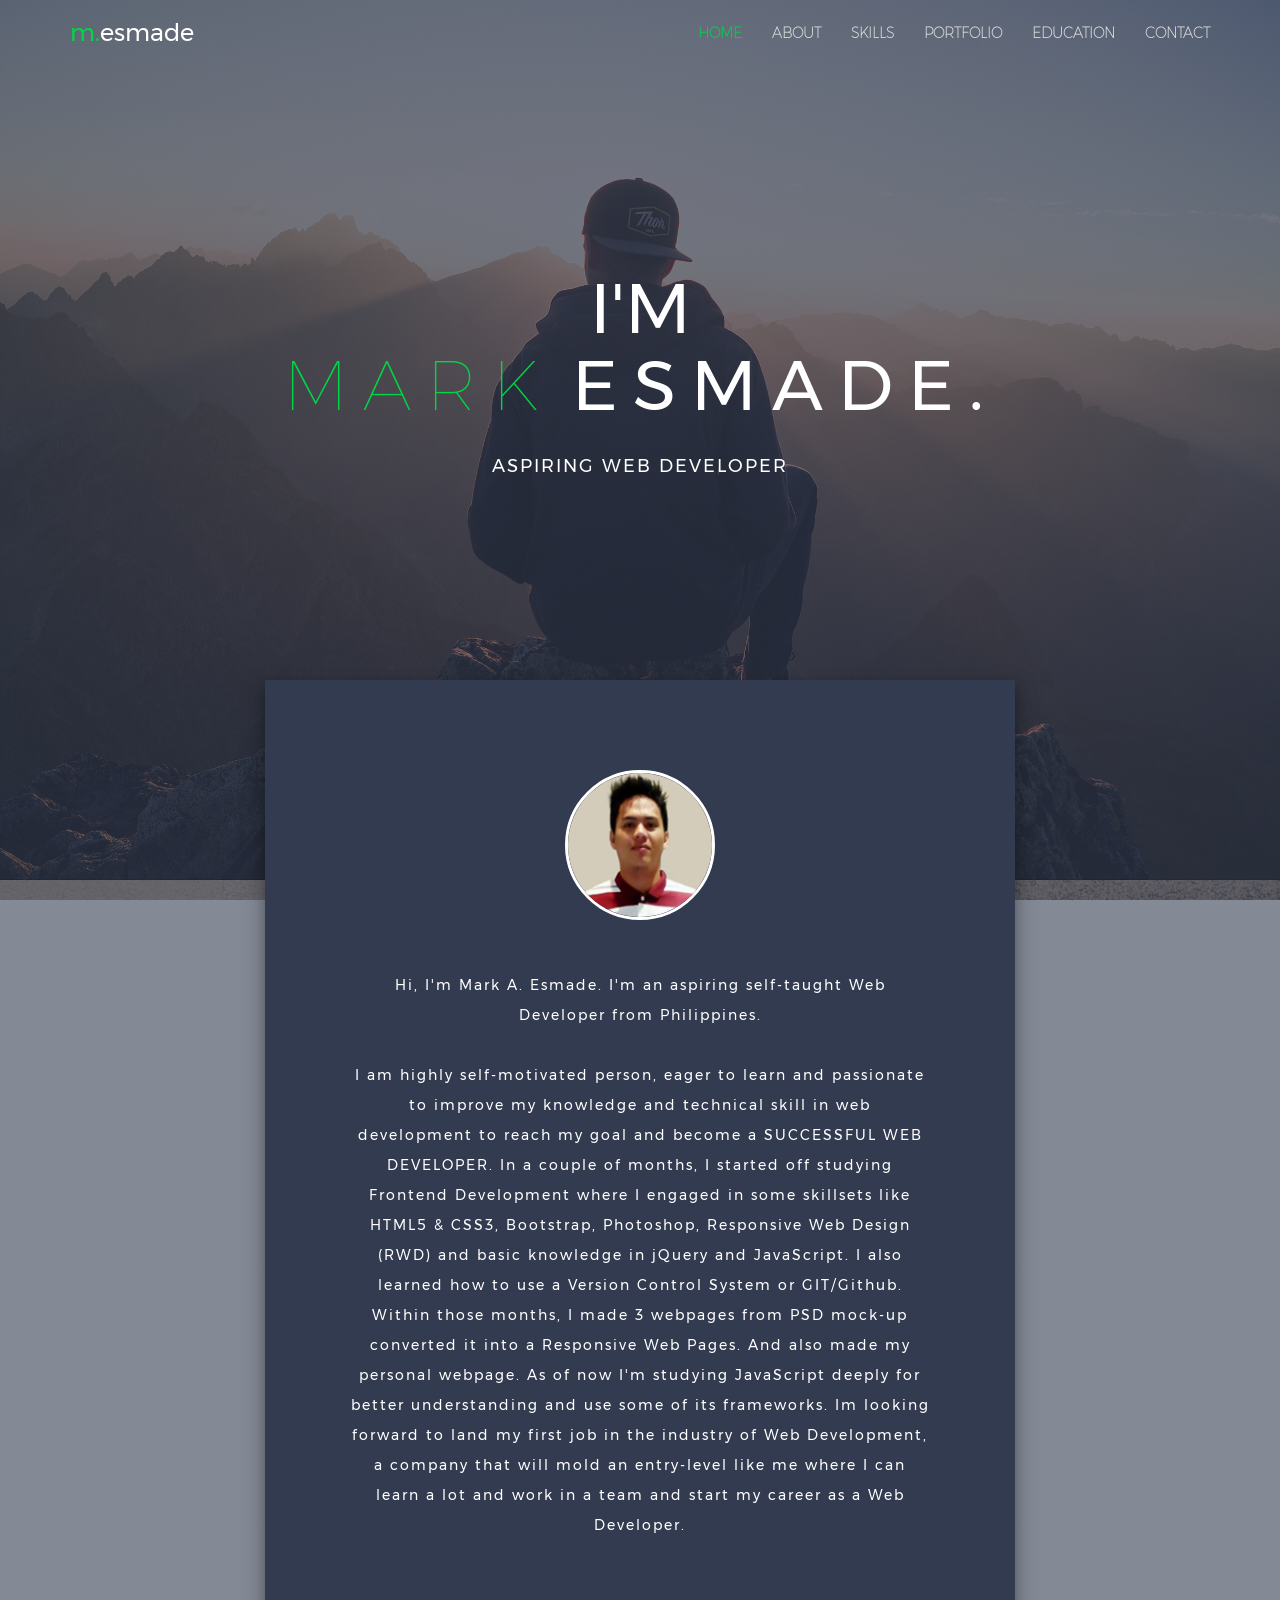
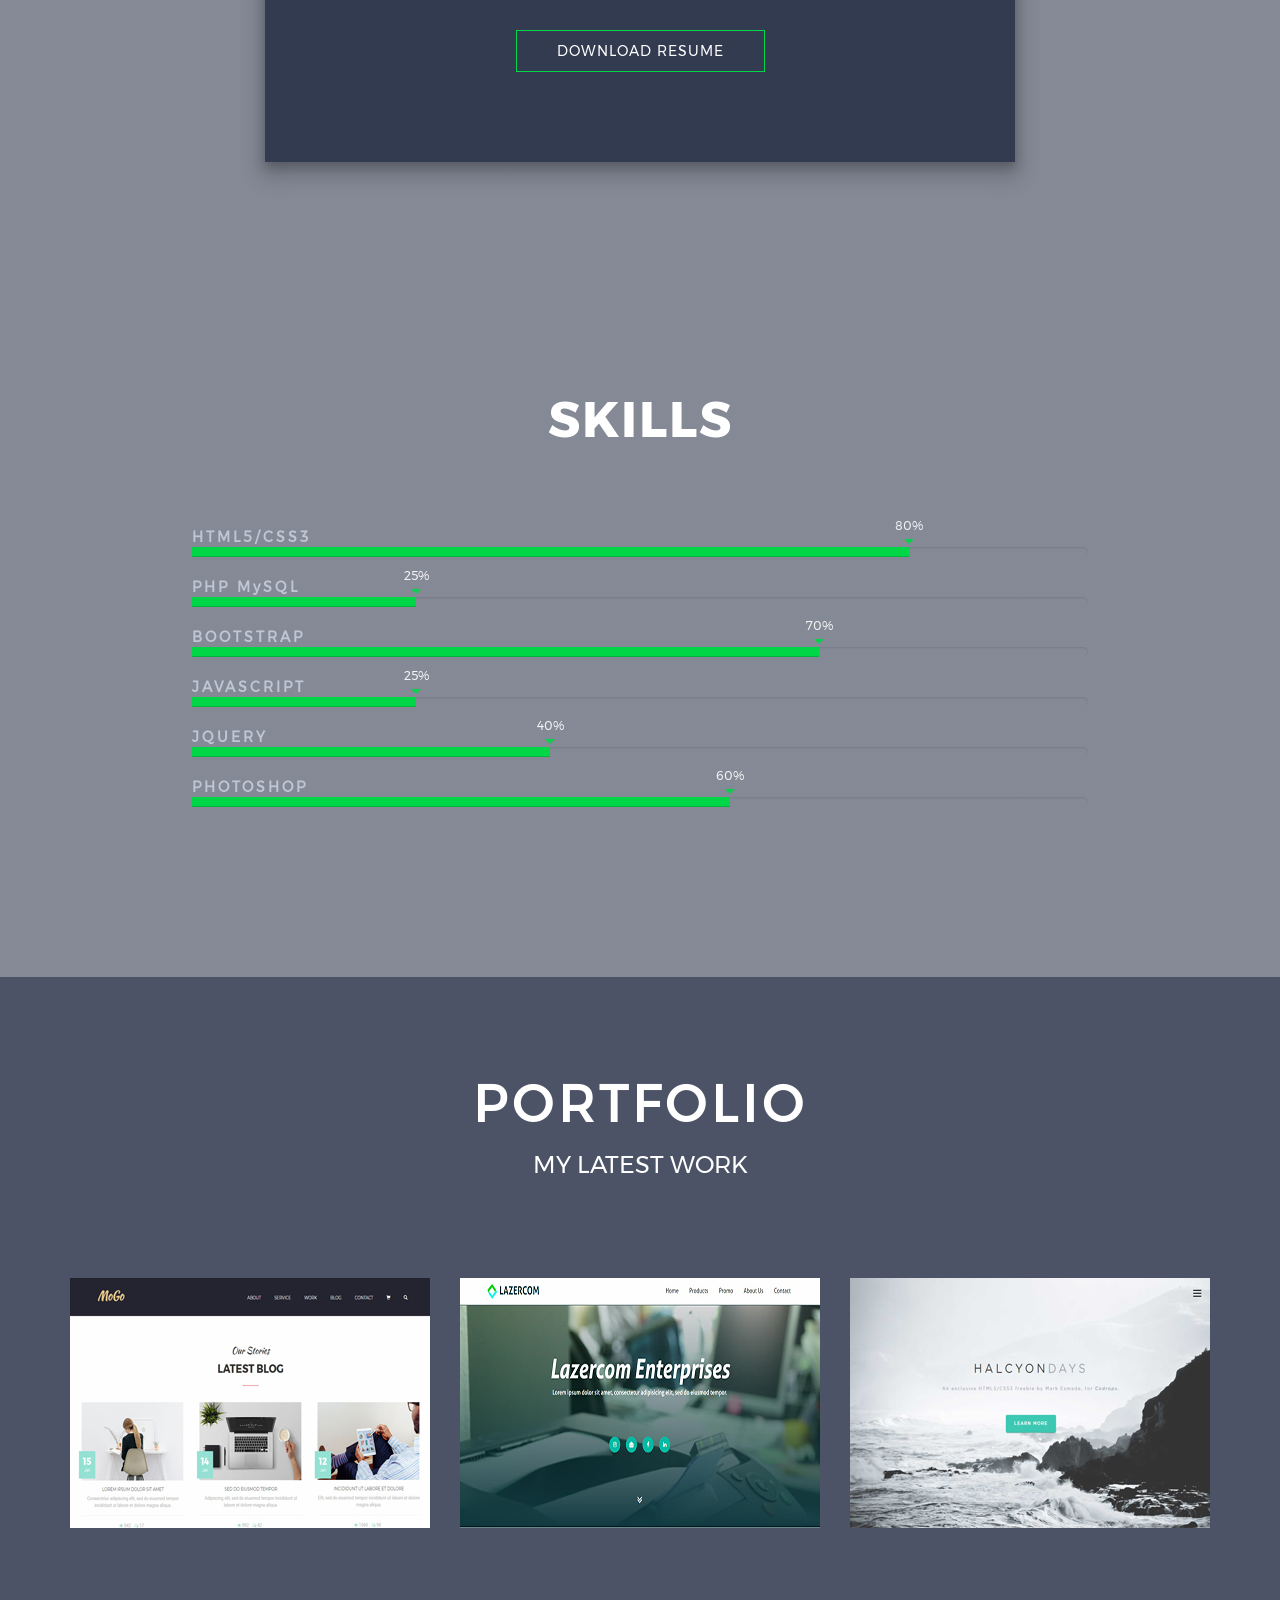
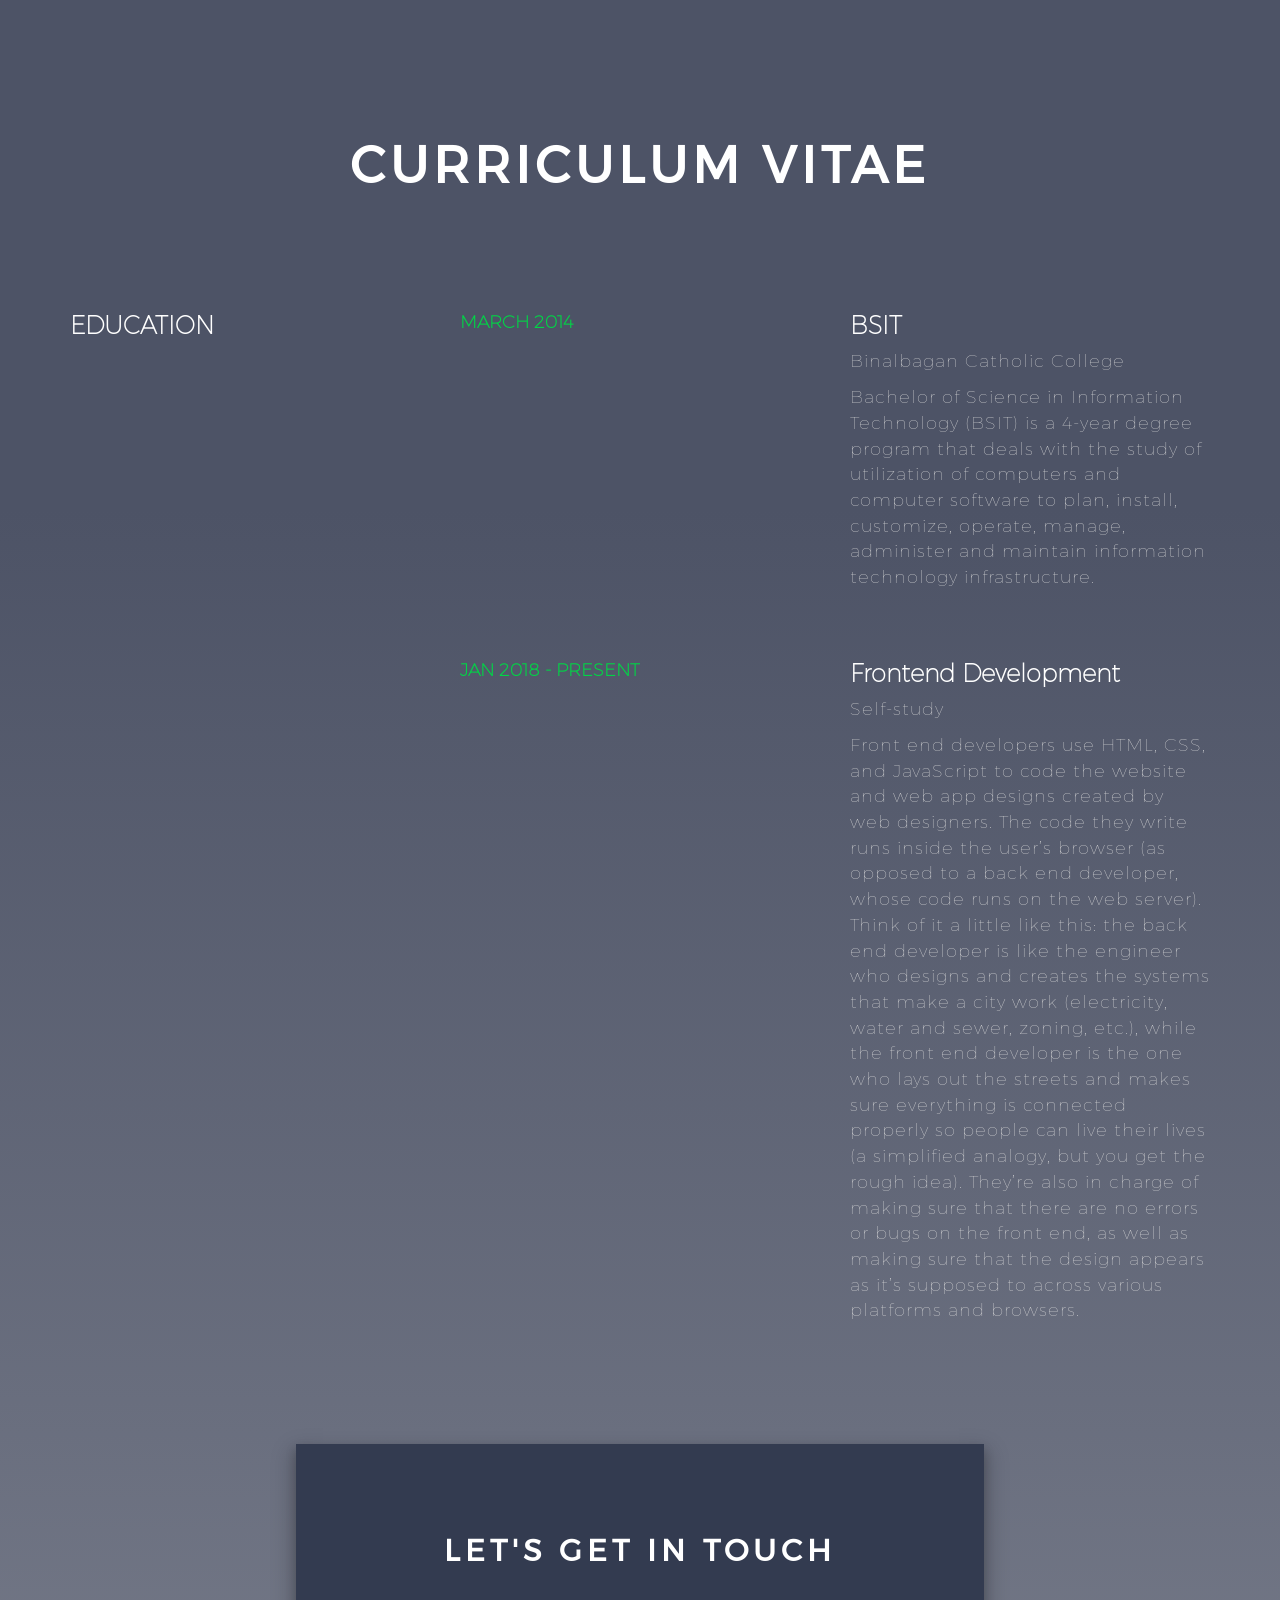
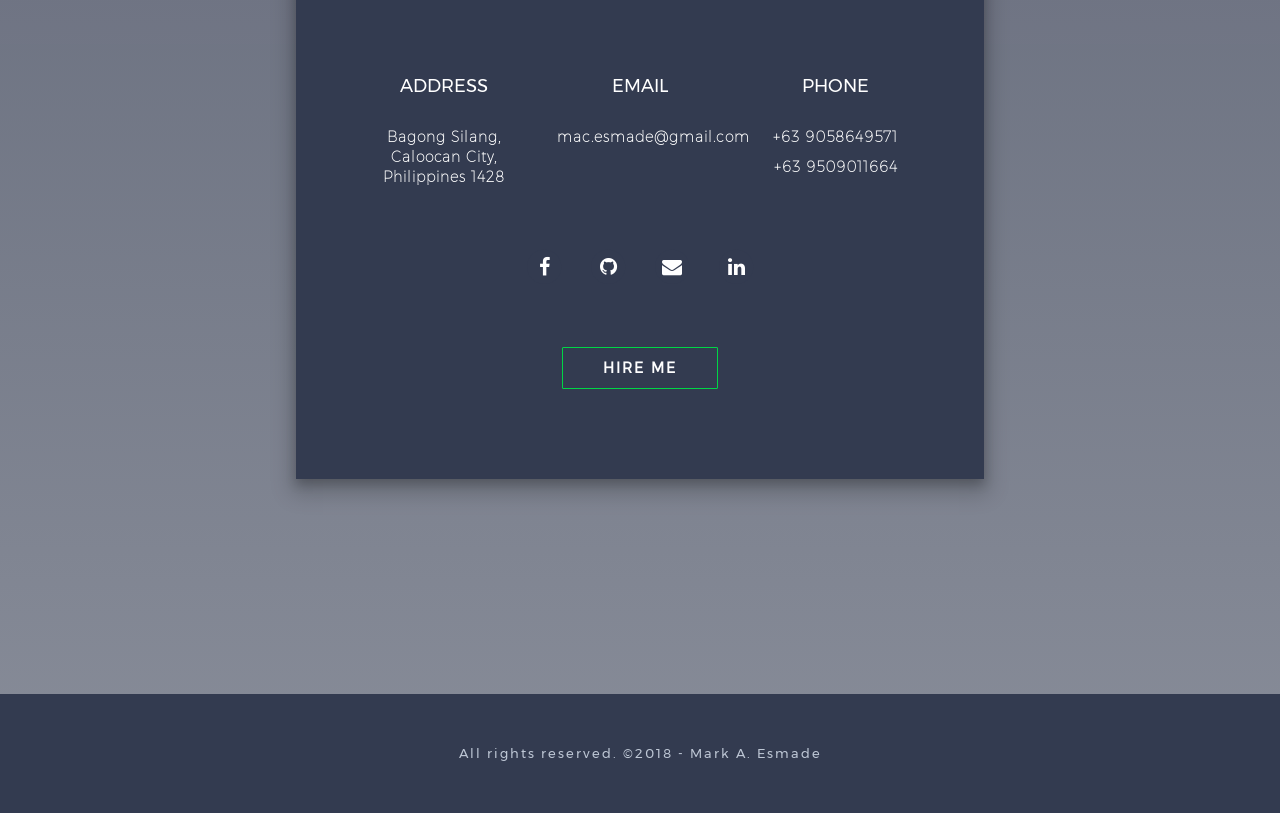
==== index.html @ 866594eb "preloader collapse-navbar updates" ====
<!DOCTYPE html>
<html lang="eng">
	<head>
		<meta charset="utf-8">
		<meta name="viewport" content="width=device-width, initial-scale=1">
		<title>Welcome | Mark Esmade - Entry-Level</title>
		<link rel="icon" type="image/png" href="img/mack-thumb.jpg">
		<link rel="stylesheet" href="css/animate.min.css">
		<link rel="stylesheet"  href="css/lightbox.css" type="text/css">
		<link href="css/bootstrap.min.css" rel="stylesheet" type="text/css">
		<link rel="stylesheet" type="text/css" href="css/style.css">
		<link href="https://maxcdn.bootstrapcdn.com/font-awesome/4.7.0/css/font-awesome.min.css" rel="stylesheet" integrity="sha384-wvfXpqpZZVQGK6TAh5PVlGOfQNHSoD2xbE+QkPxCAFlNEevoEH3Sl0sibVcOQVnN" crossorigin="anonymous">
	</head>
	<body id="body">
		<div class="preloader" id="preloader"></div>
		<nav id="menu" class="navbar navbar-default navbar-fixed-top">
			<div class="container">
				<div class="navbar-header">
					<button type="button" data-target="#example-navbar-collapse-1" data-toggle="collapse" class="navbar-toggle collapsed">
						<span class="sr-only">Toggle Navigation</span>
						<span class="icon-bar"></span>
						<span class="icon-bar"></span>
						<span class="icon-bar"></span>
					</button>
					<a href="#body" class="navbar-brand"><span class="brand-highlight">m.</span>esmade</a>
				</div>

				<div id="example-navbar-collapse-1" class="collapse navbar-collapse">
					<ul class="nav navbar-nav navbar-right">
						<li class="active"><a href="#body">Home</a></li>
						<li><a href="#about-scroll">About</a></li>
						<li><a href="#skills">Skills</a></li>
						<li><a href="#portfolio">Portfolio</a></li>
						<li><a href="#education">Education</a></li>
						<li><a href="#contact-scroll">Contact</a></li>
					</ul>
				</div>
			</div>
		</nav>

		<header id="main-header">
			<div class="main-banner text-center">
				<div class="container">
					<div class="wow fadeInUp banner-content" data-wow-duration="2000ms">
						<h1>I'M <br /> 
						<span class="wow flash main-color spacing" data-wow-duration="3000ms">MARK</span> <span class="spacing">ESMADE.</span> </h1>
						<p>ASPIRING WEB DEVELOPER</p>
					</div>
				</div>
			</div>
		</header>

		<section id="about">
			<div class="container-fluid text-center">
				<div class="row about-content" id="about-scroll">	
					<div class="col-lg-12">				
						<div class="about-img">
						<img src="img/mack-thumb.jpg" class="wow zoomIn img-responsive img-circle center-block" data-wow-duration="1000ms">
						</div>
						<p class="wow fadeIn" data-wow-duration="4000ms">Hi, I'm Mark A. Esmade. I'm an aspiring self-taught Web Developer from Philippines. <br /> <br />

						I am highly self-motivated person, eager to learn and passionate to improve my knowledge and technical skill in web development to reach my goal and become a SUCCESSFUL WEB DEVELOPER. In a couple of months, I started off studying Frontend Development where I engaged in some skillsets like HTML5 & CSS3, Bootstrap, Photoshop, Responsive Web Design (RWD) and basic knowledge in jQuery and JavaScript. I also learned how to use a Version Control System or GIT/Github. Within those months, I made 3 webpages from PSD mock-up converted it into a Responsive Web Pages. And also made my personal webpage. As of now I'm studying JavaScript deeply for better understanding and use some of its frameworks. Im looking forward to land my first job in the industry of Web Development, a company that will mold an entry-level like me where I can learn a lot and work in a team and start my career as a Web Developer.  </p>
						<div class="wow pulse hire-button1" data-wow-duration="2000ms">
							<a href="Mark-Esmade-CV.pdf" download="Mark-Esmade-CV">DOWNLOAD RESUME</a>
						</div>
					</div>	
				</div>
			</div>
		
			<div id="skills">
			<div class="container skill-contents">
				<div class="row">
					<div class="col-md-16 col-lg-16">
					  <div class="skills-heading text-center">
					  	<h2 class="wow zoomIn" data-wow-duration="1500ms">Skills</h2>
					  </div>     
						<div class="barWrapper">
						 <span class="progressText"><B>HTML5/CSS3</B></span>
						<div class="progress">
						  <div class="progress-bar" role="progressbar" aria-valuenow="80" aria-valuemin="0" aria-valuemax="100" >   
						        <span  class="popOver" data-toggle="tooltip" data-placement="top" title="80%"> </span>     
						</div>
						</div>

						<div class="barWrapper">
						 <span class="progressText"><B>PHP MySQL</B></span>
						<div class="progress ">
						  <div class="progress-bar" role="progressbar" aria-valuenow="25" aria-valuemin="0" aria-valuemax="100" style="">
						     <span  class="popOver" data-toggle="tooltip" data-placement="top" title="25%"> </span>  
						  </div>				  
						</div>
						</div>

						<div class="barWrapper">
						 <span class="progressText"><B>BOOTSTRAP</B></span>
						<div class="progress">
						  <div class="progress-bar" role="progressbar" aria-valuenow="70" aria-valuemin="0" aria-valuemax="100">
						     <span  class="popOver" data-toggle="tooltip" data-placement="top" title="70%"> </span>  
						  </div>
						</div>
						</div>

						<div class="barWrapper">
						 <span class="progressText"><B>JAVASCRIPT</B></span>
						<div class="progress">
						  <div class="progress-bar" role="progressbar" aria-valuenow="25" aria-valuemin="0" aria-valuemax="100">
						         <span  class="popOver" data-toggle="tooltip" data-placement="top" title="25%"> </span>  
						  </div>
						</div>
						</div>

						<div class="barWrapper">
						 <span class="progressText"><B>JQUERY</B></span>
						<div class="progress">
						  <div class="progress-bar" role="progressbar" aria-valuenow="40" aria-valuemin="0" aria-valuemax="100">
						      <span  class="popOver" data-toggle="tooltip" data-placement="top" title="40%"> </span>  
						  </div>
						</div>
						</div>

						  <div class="barWrapper">
						 <span class="progressText"><B>PHOTOSHOP</B></span>
						<div class="progress">
						  <div class="progress-bar" role="progressbar" aria-valuenow="60" aria-valuemin="0" aria-valuemax="100">
						      <span  class="popOver" data-toggle="tooltip" data-placement="top" title="60%"> </span> 
						  </div>
						</div>

					</div> <!-- End of col -->
				</div> <!-- End of Row -->
			</div> <!-- End of Container -->
			</div>
  </section> <!-- End of Section -->

  <section id="portfolio">
  	<div class="wrapper-bg">
	  	<div class="container text-center">
				<div class="project">
					<h2 class="wow zoomIn" data-wow-duration="1500ms">PORTFOLIO</h2>
					<h3>MY LATEST WORK</h3>
				</div>  	
	  		<div class="row">
	  			<div class="col-md-4">
	  				<div class="wow fadeInUp for-hover" data-wow-duration="1000ms">
	  					<div class="image-relative-1">
	  					<img src="img/mogo-thumb.jpg" class="img-responsive center-block img-1">
	  						<div class="hover-content-1">
	  							<div class="view">
	  									<a href="img/mogo-work.jpg" data-lightbox="image-1" data-title="First PSD file converted to Webpage"><i class="fa fa-search"></i></a>
	  							</div>
	  						</div>
	  						</a>
	  					</div>
	  				</div>
	  			</div>	  			
	  			<div class="col-md-4">
	  				<div class="wow fadeInUp for-hover" data-wow-duration="2000ms">
	  					<div class="image-relative-2">
	  						<img src="img/lazercom-thumb.jpg" class="img-responsive center-block img-2">
	  						<div class="hover-content-2">
	  							<div class="view">
	  								<a href="img/lazercom-work.jpg" data-lightbox="image-1" data-title="First Project"><i class="fa fa-search"></i></a>
	  							</div>
	  						</div>
	  					</div>
	  				</div>
	  			</div>
	  			<div class="col-md-4">
	  				<div class="wow fadeInUp for-hover" data-wow-duration="3000ms">
	  					<div class="image-relative-3">
	  						<img src="img/halcyon-thumb.jpg" class="img-responsive center-block img-3"></a>
	  						<div class="hover-content-3">
	  							<div class="view">
	  								<a href="img/halcyon-work.jpg" data-lightbox="image-1"><i class="fa fa-search"></i></a>
	  							</div>
	  						</div>
	  					</div>
	  				</div>
	  			</div>
	  		</div>
	  	</div>
	  

  <div id="education">
  		<div class="container">
  			<div class="ed-content">
  				<h2 class="wow zoomIn text-center" data-wow-duration="2000ms">CURRICULUM VITAE</h2>
  				<div class="wow fadeIn row row-1" data-wow-duration="2000ms">
  					<div class="col-md-4">
  						<h3>EDUCATION</h3>
  					</div>
  					<div class="col-md-4">
  						<h3 class="date">MARCH 2014</h3> 
  					</div>

  					<div class="col-md-4">
  						<H3>BSIT</H3>
  						<p>Binalbagan Catholic College</p>
  						<p>Bachelor of Science in Information Technology (BSIT) is a 4-year degree
							program that deals with the study of utilization of computers and computer
							software to plan, install, customize, operate, manage, administer and maintain
							information technology infrastructure.
							</p>
  					</div>
  				</div>
  				<div class="wow fadeIn row row-2" data-wow-duration="2500ms">
  					<div class="col-md-4">
  					</div>
  					<div class="col-md-4">
  						<h3 class="date">JAN 2018 - PRESENT</h3>
  					</div>
  					<div class="col-md-4">
  						<h3>Frontend Development</h3>
  						<p>Self-study</p>
  						<p>Front end developers use HTML, CSS, and JavaScript to code the website and web app designs created by web designers. The code they write runs inside the user’s browser (as opposed to a back end developer, whose code runs on the web server). Think of it a little like this: the back end developer is like the engineer who designs and creates the systems that make a city work (electricity, water and sewer, zoning, etc.), while the front end developer is the one who lays out the streets and makes sure everything is connected properly so people can live their lives (a simplified analogy, but you get the rough idea). They’re also in charge of making sure that there are no errors or bugs on the front end, as well as making sure that the design appears as it’s supposed to across various platforms and browsers.</p>
  					</div>
  				</div>
  			</div>
  		</div>
  	</div>
  </section>

  <section id="contact">
  	<div class="contact-bg">
  		<div class="container-fluid text-center">
  			<div class="contact-content" id="contact-scroll">
  				<h2 class="wow zoomIn" data-wow-duration="3000ms">LET'S GET IN TOUCH</h2> 					
	  			<div class="wow fadeInUp row" data-wow-duration="3000ms">
	  				<div class="col-md-4">
	  					<h4>ADDRESS</h4>
	  					<p>Bagong Silang, Caloocan City, Philippines 1428</p>
	  				</div>
	  				<div class="col-md-4">
	  					<h4>EMAIL</h4>
	  					<p>mac.esmade@gmail.com</p>
	  				</div>
	  				<div class="col-md-4">
	  					<h4>PHONE</h4>
	  					<p>+63 9058649571</p>
	  					<p>+63 9509011664</p>
	  				</div>
	  			</div>
	  			<div class="get-icons">
	  				<ul class="social-icon">
	  					<li><a href="https://web.facebook.com/mackclenz" target="_blank"><span class="fa-stack fa-lg"><i class="fa fa-circle fa-stack-2x"></i><i class="fa fa-facebook fa-stack-1x fa-inverse"></i></span></a></li>
	  					<li><a href="https://github.com/MackEsmade" target="_blank"><span class="fa-stack fa-lg"><i class="fa fa-circle fa-stack-2x"></i><i class="fa fa-github fa-stack-1x fa-inverse"></i></span></a></li>
	  					<li><a href="https://myaccount.google.com/?utm_source=OGB&utm_medium=act&pli=1" target="_blank"><span class="fa-stack fa-lg"><i class="fa fa-circle fa-stack-2x"></i><i class="fa fa-envelope fa-stack-1x fa-inverse"></i></span></a></li>
	  					<li><a href="https://www.linkedin.com/in/mark-esmade-6a0bbb147/" target="_blank"><span class="fa-stack fa-lg"><i class="fa fa-circle fa-stack-2x"></i><i class="fa fa-linkedin fa-stack-1x fa-inverse"></i></span></a></li>
	  				</ul>
	  			</div>	
	  			<div class="wow tada hire-button" data-wow-duration="2500">
							<a href=""><button type="button" class="btn btn-primary hire-button2">HIRE ME</button></a>
					</div>
  			</div>
  		</div>
  		<!-- <div id="mainform">
  			<form id="form" action="contact_form.php" method="post">
  				<h3>Contact Form</h3>
  				<p id="returnmessage"></p>
  				<label>Name:</label>
  				<input type="text" id="name" placeholder="Name"/>
  				<label>Email:</label>	
  				<input type="text" id="email" placeholder="Email"/>
  				<label>Contact Number:</label>
  				<input type="text" id="contact-number" 	placeholder="10 digit Mobile no."/>
  				<label>Message</label>
  				<textarea id="message" placeholder="Message...."></textarea>
  				<button type="button" class="btn btn-primary" id="submit" value="Send Message"></button>
  			</form>
  		</div> -->
  	</div>  		
  </section>

  <footer id="footer">
		<div class="container text-center">
			<div class="foot-1 clearfix">	
				<p>	All rights reserved. &copy;2018 - Mark A. Esmade</p>
			</div>	
		</div>
	</footer>
	<script src="js/jquery.min.js"></script>
	<script src="http://ajax.googleapis.com/ajax/libs/jquery/1.11.0/jquery.min.js"></script>
	<script src="js/lightbox.js"></script>
	<script src="js/wow.min.js"></script>
<!-- 	<script src="js/contact_form.js"></script> -->
	<script src="js/bootstrap.min.js"></script>
	<script src="js/main-scroll.js"></script>
	<script src="js/progress-bar.js"></script>
	<script src="js/scrollspy.js"></script>
	<script src="js/preloader.js"></script>
	<script src="js/parallax.js"></script>
	<script type="text/javascript">
	    	$(document).ready(function(){
	    		new WOW().init();
	    	})
 </script>
 <script>
 	$(document).ready(function () {
			  $(".navbar-toggle").on("click", function () {
				    $(this).toggleClass("active");
			  });
		});
 </script>
	</body>
</html>
---- css/style.css ----
@font-face{
	font-family: Montserrat-Regular;
	src: url(../fonts/Montserrat-Regular.ttf);
}
@font-face{
	font-family: Roboto-Regular;
	src: url(../fonts/Roboto-Regular.ttf);
}
@font-face{
	font-family: Montserrat-Bold;
	src: url(../fonts/Montserrat-Bold.ttf);
}
@font-face{
	font-family: Montserrat-BoldItalic;
	src: url(../fonts/Montserrat-BoldItalic.ttf);
}
@font-face{
	font-family: Montserrat-ExtraBold;
	src: url(../fonts/Montserrat-ExtraBold.ttf);
}
@font-face{
	font-family: Montserrat-Thin;
	src: url(../fonts/Montserrat-Thin.ttf);
}
body{
	font-family: 'Montserrat-Regular', Helvetica;
	position: relative;
}	
*{
	margin: 0 auto;
	padding: 0;
}
	/*PRELOADER*/

#preloader{
	position: fixed;
	left: 0;
	top: 0;
	width: 100%;
	height: 100%;
	overflow: hidden;
	z-index: 100000;
	background: #fff url(../img/loading.gif) no-repeat center center;
}	

	/*NAVBAR*/
#menu {
	padding: 8px 5px;
	transition: all 0.9s;
} 
.navbar{
 	background-color: transparent !important;
	border-color :transparent;
	background-image: none;
	box-shadow: none;
  z-index: 10;
}
.navbar-default .navbar-nav>.active>a, .navbar-default .navbar-nav>.active>a:focus, .navbar-default .navbar-nav>.active>a:hover {
  color: #00d646;
  background-color: transparent;
}
.navbar-default .navbar-nav>.active>a{
	color: #ddd;
}
.navbar-default .navbar-nav>li>a {
  color: #ddd;
  font-family: 'Montserrat-Thin', Helvetica;
  font-weight: bold;
  text-transform: uppercase;
}
.navbar-default .navbar-nav>li>a:focus{
	color: #ddd;
}
.navbar-default .navbar-nav>li>a:hover {
  color: #00d646;
  background-color: transparent;
}
.navbar-default .navbar-brand {
  color: #fff;
  font-size: 24px;
}
.navbar-default .navbar-brand:focus, .navbar-default .navbar-brand:hover {
  color: #fff;
  background-color: transparent;
}
.navbar-default .navbar-brand .brand-highlight{
  color: #00d646;
}
.navbar-default .navbar-nav>.active>a{
	color: #00d646;
}
.navbar-default .navbar-collapse, .navbar-default .navbar-form {
  border-color: transparent !important;
  text-align: center;
}
.on{
	background-color: #3a4561 !important;
}
.navbar-default .navbar-toggle:focus, .navbar-default .navbar-toggle:hover {
  background-color: transparent;
}
.navbar-toggle .icon-bar:nth-child(2), .navbar-toggle .icon-bar:nth-child(3), .navbar-toggle .icon-bar:nth-child(4) {
	top: 0px;
}
.navbar-default .navbar-toggle .icon-bar {
     background-color: #ddd;
}
.navbar-default .navbar-toggle {
    border: none;
}
.navbar-toggle .icon-bar {
	  position: relative;
	  transition: all 500ms ease-in-out;
	 
}
.navbar-toggle.active .icon-bar:nth-child(2) {
	  top: 6px;
	  transform: rotate(45deg);
}

.navbar-toggle.active .icon-bar:nth-child(3) {
	  width: 0%;
	  opacity: 0;
}

.navbar-toggle.active .icon-bar:nth-child(4) {
	  top: -6px;
	  transform: rotate(-45deg);
}

	/*BANNER*/


.main-banner{
	background: linear-gradient(rgba(51, 59, 80, 0.7), rgba(51, 59, 80,0.7)), url(../img/background-image.jpeg) no-repeat fixed 100%;
	background-size: cover;
	background-position: center center;

}
.banner-content{
	color: #fff;
	font-size: 18px;
	background-color: #00f4f5:
	border: 1px solid #00f4f5;
	margin: 220px 0 400px 0;
}
.banner-content h1{
	font-size: 70px;
  font-family: 'Montserrat-Regular', Helvetica;
	clear: both;
	padding-top: 50px;
}
.banner-content p{
	padding-top: 20px;
	font-size: 18px;
	letter-spacing: 2px;
}
.banner-content .spacing{
	letter-spacing: 15px;
	padding-top: 20px;
}
.main-color{
	color: #00d646;
	font-family: 'Montserrat-Thin';
}

	/*ABOUT ME*/
.about-content img{
	height: 150px;
	border: solid 3px #fff;
	margin-top: 40px;
}
#about .about-img{
	padding-bottom: 50px;
}
#about .about-content{
	background-color: #333b50;
	width: 60%;
  margin: -200px auto;
	color: #fff;
	padding: 50px 70px;
	box-shadow: 0 5px 10px 0 rgba(0, 0, 0, 0.2), 0 10px 20px 5px rgba(0, 0, 0, 0.19);
}
#about .about-content p{
	letter-spacing: 2px;
	line-height: 30px;
	margin-bottom: 60px;
	display: block;
}
#about{
	background: linear-gradient(rgba(51, 59, 80, 0.6), rgba(51, 59, 80, 0.6)),url(../img/bg-skills2.jpg) no-repeat fixed 100%;	
	background-size: cover;
	background-position: center center;
	background-repeat: no-repeat;
}
.hire-button1 a{
	color: #fff;
	padding: 10px 40px;
	font-family: 'Montserrat-Regular', Helvetica;
	border: solid 1px #00d646;
	text-decoration: none;
	margin: 30px 0 40px 0;
	display: inline-block;
	font-size: 14px;
	transition: 0.5s;
	letter-spacing: 1px;
}
.hire-button1 a:hover{
	border: solid 1px #fff;
	color: #00d646;
}
	/*SKILLS*/
.skill-contents{
	width: 70%;
	margin-top: 200px;
}
.skills-heading h2{
	font-size: 50px;
	color: #fff;
	margin: 80px auto;
	font-family: 'Montserrat-Bold', Helvetica;
	letter-spacing: 2px;
	text-transform: uppercase;
}
.tooltip{ 
  position:relative;
  float:right;
  z-index: 1;
}
.tooltip > .tooltip-inner {
  background-color: transparent; 
  padding:5px 10px;  
  color: #fff; 
  font-size:12px;
  font-family: 'Montserrat-Regular', Helvetica;
}
.popOver + .tooltip > .tooltip-arrow {	
  border-left: 5px solid transparent; 
  border-right: 5px solid transparent; 
  border-top: 5px solid #00d646;
}
.progress{
  border-radius:0;
  overflow:visible;
  height: 10px;
  border-radius: 10px;
  background: transparent;
}
.progress-bar{
	background: #00d646; 
  -webkit-transition: width 5s ease-in-out;
  transition: width 5s ease-in-out;
}
.progressText{
	color: #bec7d5;
	font-family: 'Montserrat-Regular', Helvetica;
	letter-spacing: 3px;
}
#skills .row{
	margin-bottom: 150px;
}

 /*LATEST WORK*/

#portfolio .wrapper-bg{
	background: linear-gradient(rgba(77, 83, 102, 1), rgba(77, 83, 102, 1),rgba(77, 83, 102, 0.8)),url(../img/bg-cv1.jpg) no-repeat fixed 0 700px;	
	background-size: cover;
	background-position: center center;
	background-repeat: no-repeat;
}
#portfolio .project{
	margin: 100px 0 100px 0;
	color: #fff;
}
#portfolio .project h2{
	font-size: 50px;
 	font-family: 'Montserrat-Regular', Helvetica;
 	font-weight: bold;
 	letter-spacing: 5px;
}
#portfolio .row{
	margin-bottom: 100px;
}
#portfolio .col-md-4 {
  padding-bottom: 10px;
}
.image-relative-1, .image-relative-2, .image-relative-3{
	position: relative;
	transition: all 0.8s;
	overflow: hidden;
}
.hover-content-1, .hover-content-2, .hover-content-3{
	position: absolute;
	opacity: 0;
	top: 50%;
	left: 50%;
	transform: translate(-50%, 10%);
  -ms-transform: translate(-50%, 10%);
  -webkit-transition: all 0.5s;
  cursor: pointer;
}
.for-hover img{
	opacity: 1;
	-webkit-transition: opacity 0.35s, -webkit-transform 0.35s;
	transition: opacity 0.35s, transform 0.35s;
	-webkit-transform: scale(1);
	transform: scale(1);
}
.for-hover:hover img{
	-webkit-transform: scale(1.15);
	transform: scale(1.15);
	-webkit-filter: blur(3px);
  filter: blur(2px);
}
.for-hover:hover .img-1,
.for-hover:hover .img-2,
.for-hover:hover .img-3{
	opacity: 1;
	transition: all 0.5s;
}
.for-hover:hover .hover-content-1, .for-hover:hover .hover-content-2, .for-hover:hover .hover-content-3{
	opacity: 1;
	transform: translate(-50%, -50%);
  -ms-transform: translate(-50%, -50%);
	-webkit-transition: all 0.5s;
}
.for-hover p{
	color: #333;
}
.view .fa-search{
	font-size: 40px;
	color: #333b50;
}

	/*EDUCATION*/

#education .row-1{
	margin-bottom: 30px;
}
#education .row-2{
	margin-bottom: 300px;
}
#education .ed-content{
	color: #fff;
	margin: 100px 0 100px 0;
}
#education .ed-content h2{
	margin: 100px 0;
	font-size: 50px;
 	font-family: 'Montserrat-Regular', Helvetica;
 	font-weight: bold;
 	letter-spacing: 5px;
}
#education .row p{
	font-family: 'Montserrat-Thin', Helvetica;
	letter-spacing: 1px;
	font-size: 18px;
	color: #ddd;
}
#education .row h3{
	font-family: 'Montserrat-Thin', Helvetica;
	font-weight: bold;
}
#education .date{
	font-size: 18px;
	color: #00d646;
}

	/*CONTACT*/

#contact .contact-bg{
	background: linear-gradient(rgba(51, 59, 80, 0.7), rgba(51, 59, 80, 0.6)),url(../img/contact-img.jpg) no-repeat fixed 100%;	
	background-size: cover;
	background-repeat: no-repeat;
	background-position: center center;
	height: 650px;
}

#contact .contact-content{
	background-color: #333b50;
	margin: -200px auto;
	width: 55%;
	color: #fff;
	padding: 50px 50px;
	box-shadow: 0 5px 10px 0 rgba(0, 0, 0, 0.2), 0 10px 20px 5px rgba(0, 0, 0, 0.19);
	color: #fff;
}
#contact .contact-content h2{
	margin-top: 40px;
	font-size: 30px;
  font-weight: bold;
  letter-spacing: 5px 
}
#contact .contact-content .row{
	margin: 100px 0 50px 0;
}
#contact .contact-content p{
	font-family: 'Montserrat-Thin', Helvetica;
	font-weight: bold;
	letter-spacing: 1px;
	color: #fff;
}
#contact .social-icon{
	margin: 0px 0 30px 0;
	list-style-type: none;
}
#contact .social-icon li{
	display: inline;
	padding: 10px;
}
#contact .row h4{
	padding-bottom: 20px;
}
#contact .social-icon a{
	color: #333b50;
	font-size: 15px;
	transition: .5s;
}
#contact .social-icon .fa-inverse{
	color: #fff;
	transition: .2s;
}
#contact .social-icon a:hover{
	color: #fff;
}
#contact .social-icon a:hover .fa-inverse{
	color: #333b50;
	font-size: 15px;
}
.hire-button .btn-primary{
	color: #fff;
	background-color: transparent;
	border-radius: 1px;
	padding: 10px 40px;
	font-weight: bold;
	font-family: 'Montserrat-Regular', Helvetica;
	border: solid 1px #00d646;
	text-decoration: none;
	margin: 30px 0 40px 0;
	display: inline-block;
	transition: 0.5s;
	letter-spacing: 2px;
}
.hire-button .btn-primary:hover{
	border: solid 1px #fff;
	color: #00d646;
}

	/*FOOTER*/

footer{
	background: #333b50;
	color: #BEC7D5;
}	
footer p{
	font-size: 13px;
	margin: 50px 0 50px 0;
	letter-spacing: 2px;
}	

	/*MEDIA QUERIES*/

@media only screen and (max-width: 1200px){
	#about .about-content{
	background-color: #333b50;
	width: 60%;
  margin: -200px auto;
	color: #fff;
	padding: 50px 50px;
	}
	#about .about-content p{
	letter-spacing: 2px;
	line-height: 30px;
	margin-bottom: 60px;
	display: block;
	}
	#contact .contact-content{
	background-color: #333b50;
	width: 60%;
  margin: -200px auto;
	color: #fff;
	padding: 50px 30px;
	}
	#contact .contact-content h2{
	margin-top: 40px;
	font-size: 30px;
  font-weight: bold;
  letter-spacing: 5px 
	}
}

@media only screen and (max-width: 1199px){
	#about .about-content{
		width: 60%;
	  margin: -200px auto;
		padding: 50px 40px;
	}
	.skills-heading h2 { 
    margin: 100px 0 80px 0;
    letter-spacing: 2px;
	}
	#contact .contact-content{
		background-color: #333b50;
		width: 60%;
	  margin: -200px auto;
		color: #fff;
		padding: 50px 30px;
	}
}	

@media only screen and (max-width: 1024px){
	#about .about-content{
    width: 60%;
 		margin: -200px auto;
	}
	#contact .contact-content{
		width: 60%;
	  margin: -200px auto;
		padding: 40px 30px;
	}
	#contact .contact-content h2{
		margin-top: 40px;
		font-size: 30px;
	  font-weight: bold;
	  letter-spacing: 5px 
	}
}	

@media only screen and (max-width: 990px){
	#about .about-content{
    width: 65%;
 		margin: -200px auto;
    padding: 40px 25px;
	}
	#about .about-content p{
		letter-spacing: 1px;
		line-height: 25px;
		margin-bottom: 40px;
		display: block;
	}
	#contact .contact-content{
		width: 60%;
 		margin: -200px auto;
		padding: 40px 30px;
	}
	#contact .contact-content h2{
		margin-top: 40px;
		font-size: 30px;
	  font-weight: bold;
	  letter-spacing: 5px 
	}
	#contact .contact-content .row{
		margin-top: 80px;
	}
	#contact .row h4{
	padding-bottom: 0px;
	}
	.contact-content .col-md-4{
		margin-bottom: 30px;
	}
}

@media only screen and (max-width: 768px){
	.navbar{
		background-color: rgba(58, 69, 97, 1) !important;
	}
	#about .about-img{
		padding-bottom: 30px;
	}
	#about .about-content {
    margin: -200 auto;
    width: 65%;
	}
	#about .about-content p{
		margin-bottom: 40px;
	}
	#contact .contact-content{
		margin: -200px auto;
		width: 65%;
	}
	#contact .contact-content h2{
		margin-top: 40px;
		font-size: 30px;
	  font-weight: bold;
	  letter-spacing: 5px 
	}
	#contact .contact-content .row{
		margin: 60px 0 10px 0;
	}
	#contact .row h4{
	padding-bottom: 0px;
	}
	.contact-content .col-md-4{
		margin-bottom: 30px;
	}
}	

@media only screen and (max-width: 425px){
	.banner-content{
	color: #fff;
	font-size: 18px;
	background-color: #00f4f5:
	border: 1px solid #00f4f5;
	margin: 100px 0 350px 0;
	}
	.banner-content h1{
	font-size: 60px;
	}
	#about .about-img{
		padding-bottom: 40px;
	}
	.about-content img{
		height: 150px;
	}
	#about .about-content {
    margin: -200px auto;
    width: 90%;
    padding: 40px 10px;
	}
	.skills-heading h2{
		font-size: 50px;
	}
	.skill-contents{
		width: 90%;
	}
	#skills .row {
    margin-bottom: 100px;
	}
	#portfolio .project {
    margin: 80px 0 80px 0;
	}
	#education .ed-content h2 {
    margin: 80px 0;
    font-size: 40px;
	}
	#contact .contact-content{
		margin: -200px auto;
		width: 90%;
	}
	#contact .contact-content h2{
		margin-top: 40px;
		font-size: 30px;
	  font-weight: bold;
	  letter-spacing: 5px 
	}
	#contact .contact-content .row{
		margin: 40px 0 20px 0;
	}
}	

@media only screen and (max-width: 375px){
	.banner-content{
		font-size: 15px;
		background-color: #00f4f5:
		border: 1px solid #00f4f5;
		margin: 100px 0 380px 0;
	}
	.banner-content h1{
		font-size: 45px;
	}
	.about-content img{
		height: 130px;
	}
	#about .about-content {
    margin: -200px auto;
    width: 95%;
	}
	#about .about-content p{
		letter-spacing: 1px;
		margin-bottom: 10px;
	}
	.skill-contents{
		width: 95%;
	}
	.skills-heading h2{
		font-size: 50px;
		margin-bottom: 60px;
		letter-spacing: 3px;
	}
	.progressText{
    letter-spacing: 1px;
	}
	#skills .row{
    margin-bottom: 100px;
	}
	#portfolio .project {
    margin: 80px 0 80px 0;
	}
	#education .ed-content h2 {
    margin: 80px 0;
    font-size: 40px;
    font-family: 'Montserrat-Regular', Helvetica;
    font-weight: bold;
    letter-spacing: 5px;
	}
	#contact .contact-content{
		margin: -200 auto;
		width: 95%;
	}
	#contact .contact-content h2{
		margin-top: 40px;
	  letter-spacing: 3px 
	}
	.contact-content .col-md-4{
		margin-bottom: 30px;
	}
	#contact .social-icon li {
    padding: 5px;
	}
}

@media only screen and (max-width: 320px){
	.banner-content{
		font-size: 15px;
		margin: 100px 0 380px 0;
	}
	.banner-content h1{
		font-size: 40px;
	}
	.about-content img{
		height: 130px;
	}
	#about .about-content {
    margin: -200 auto;
    width: 95%;
	}
	#about .about-content p{
		letter-spacing: 1px;
		margin-bottom: 10px;
	}
	#skills .row {
    margin-bottom: 100px;
	}
	#portfolio .project {
    margin: 80px 0 80px 0;
	}
	#portfolio .project h2 {
    font-size: 40px;
    font-family: 'Montserrat-Regular', Helvetica;
    font-weight: bold;
    letter-spacing: 1px;
	}
	#education .ed-content h2 {
    margin: 70px 0;
    font-size: 35px;
    letter-spacing: 5px;
	}
	#contact .contact-content{
		margin: -200px auto;
		width: 95%;
	}
	#contact .social-icon li {
    padding: 5px;
	}
}
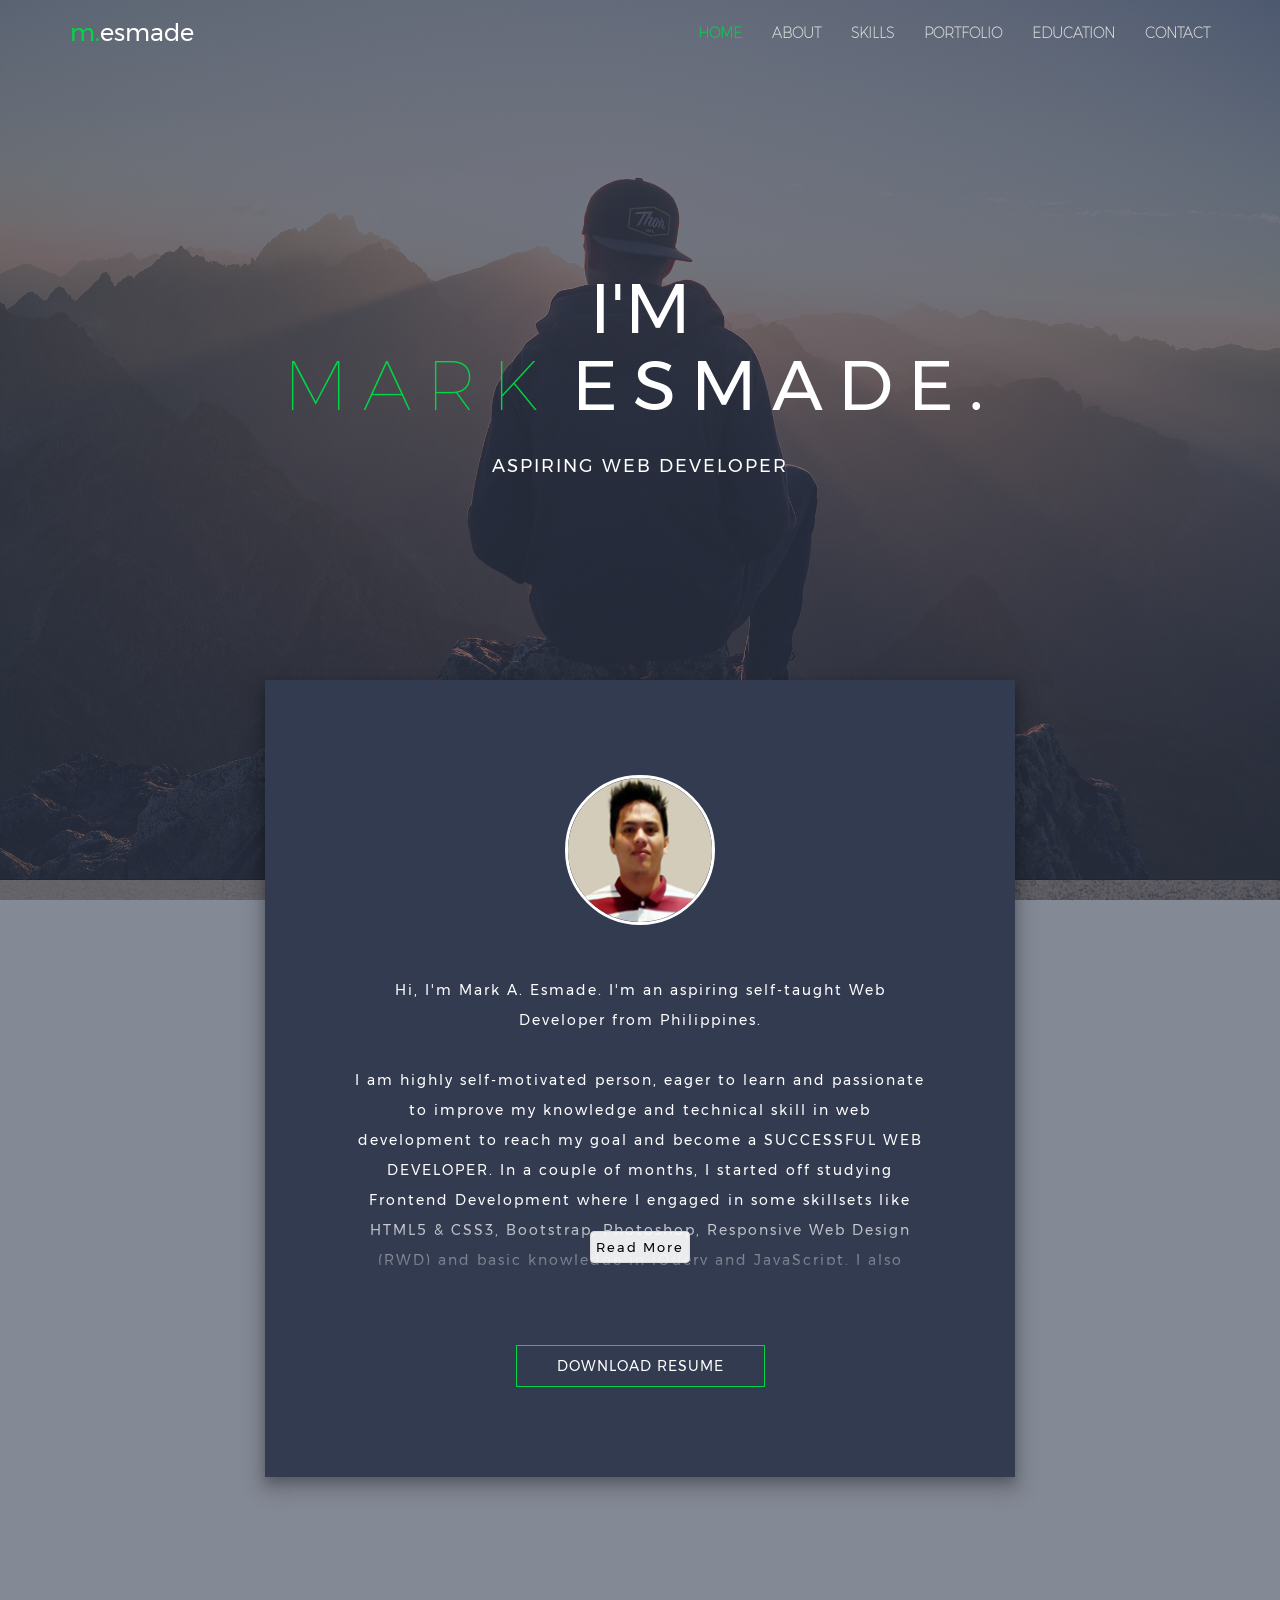
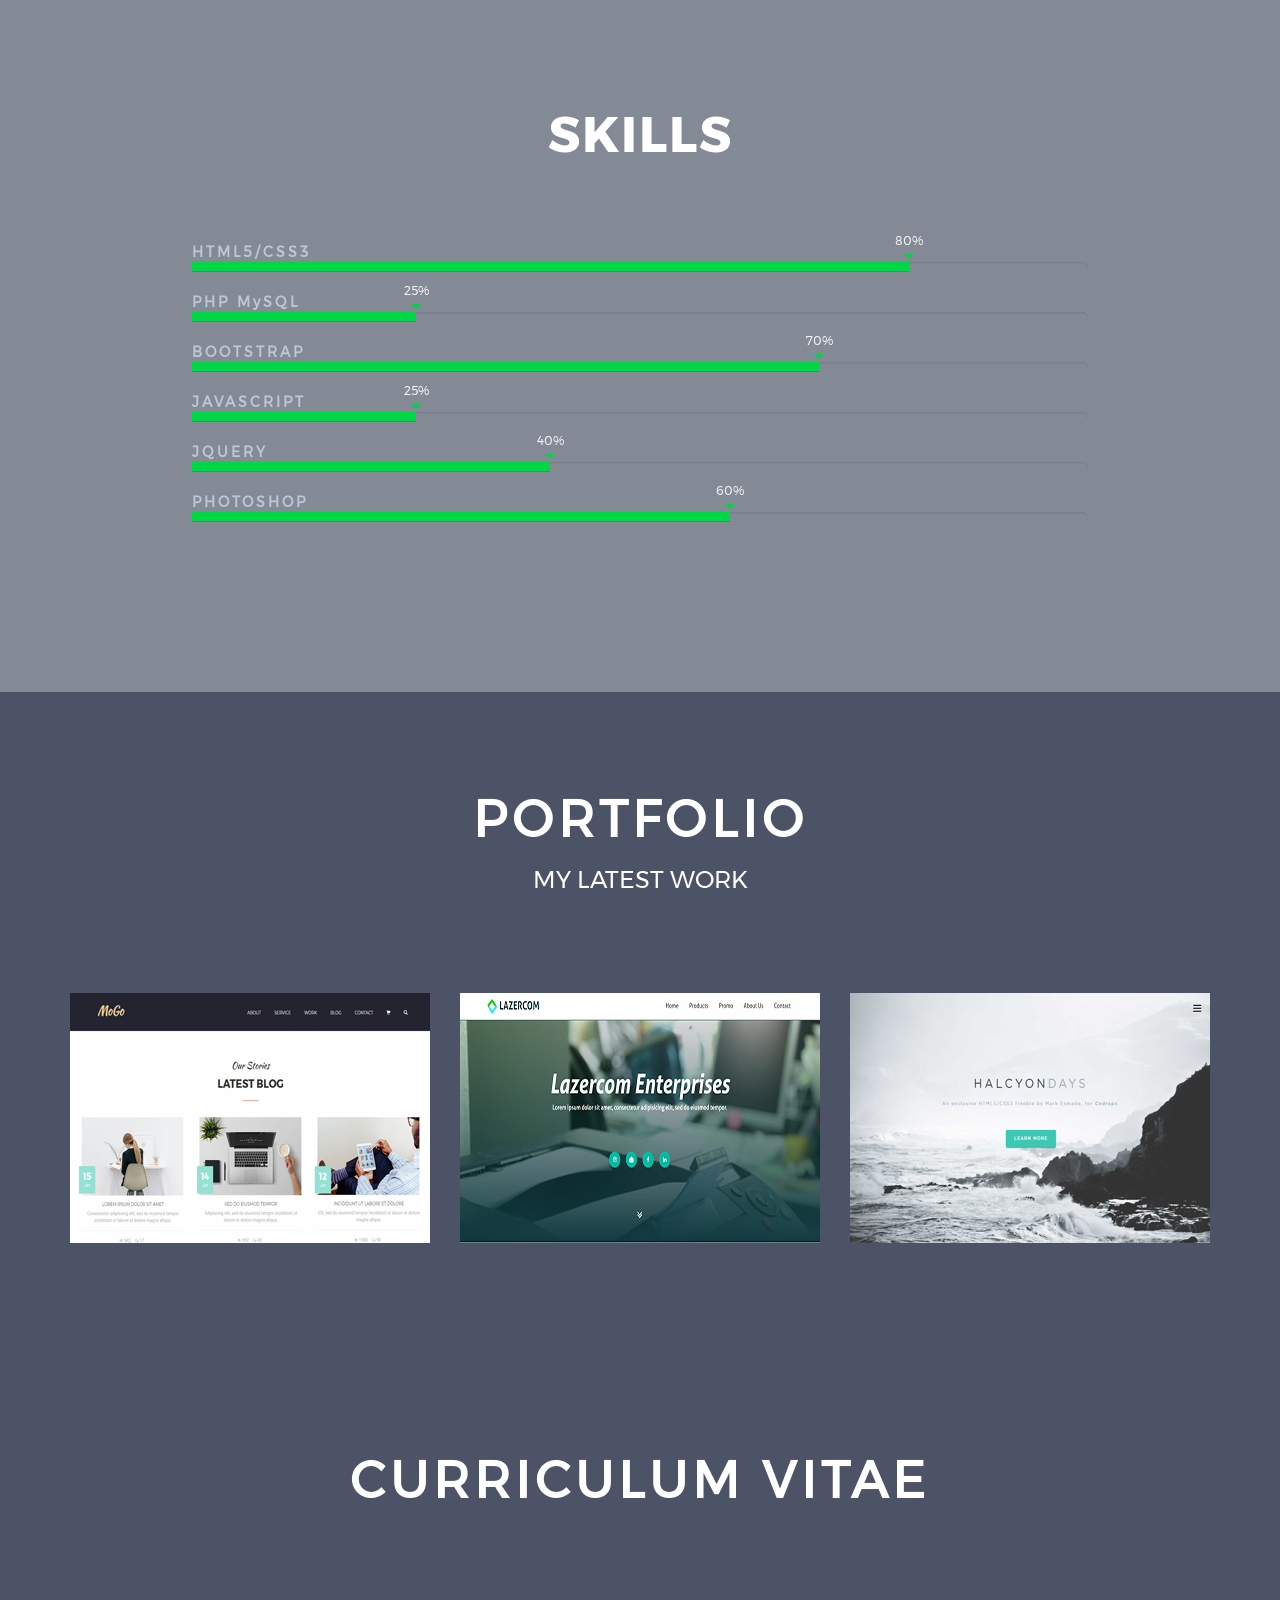
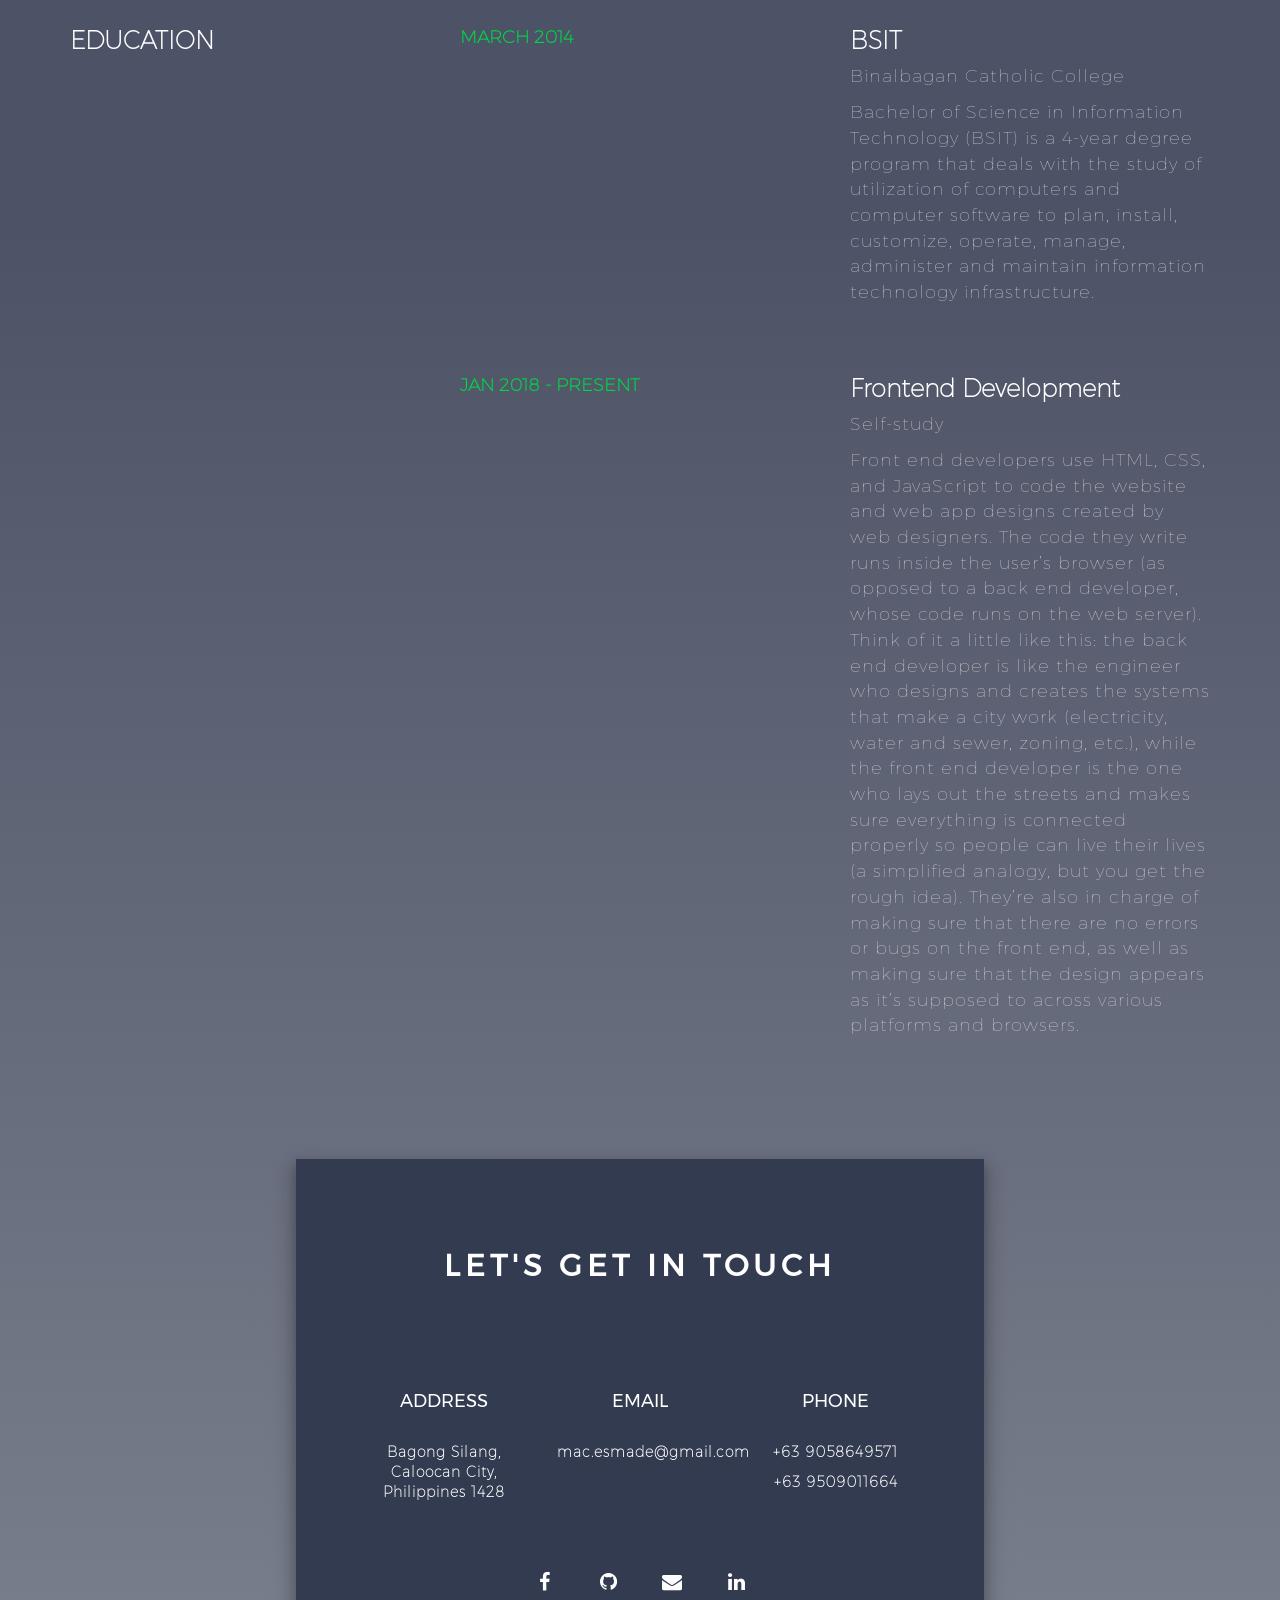
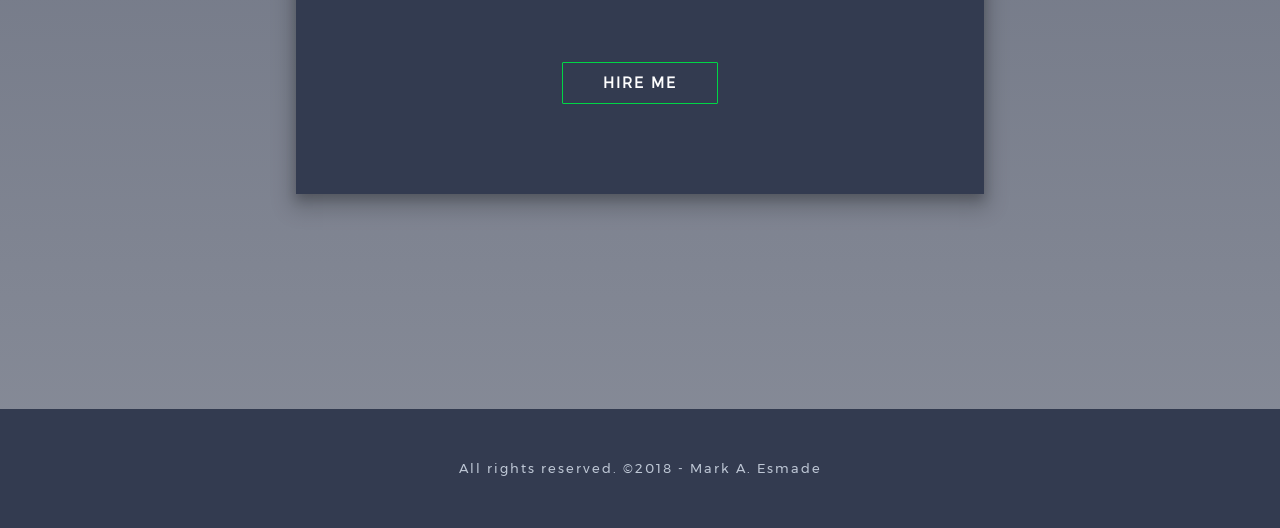
==== commit 2f3332da: "read more button" ====
--- a/index.html
+++ b/index.html
@@ -57,12 +57,17 @@
 						<div class="about-img">
 						<img src="img/mack-thumb.jpg" class="wow zoomIn img-responsive img-circle center-block" data-wow-duration="1000ms">
 						</div>
-						<p class="wow fadeIn" data-wow-duration="4000ms">Hi, I'm Mark A. Esmade. I'm an aspiring self-taught Web Developer from Philippines. <br /> <br />
-
-						I am highly self-motivated person, eager to learn and passionate to improve my knowledge and technical skill in web development to reach my goal and become a SUCCESSFUL WEB DEVELOPER. In a couple of months, I started off studying Frontend Development where I engaged in some skillsets like HTML5 & CSS3, Bootstrap, Photoshop, Responsive Web Design (RWD) and basic knowledge in jQuery and JavaScript. I also learned how to use a Version Control System or GIT/Github. Within those months, I made 3 webpages from PSD mock-up converted it into a Responsive Web Pages. And also made my personal webpage. As of now I'm studying JavaScript deeply for better understanding and use some of its frameworks. Im looking forward to land my first job in the industry of Web Development, a company that will mold an entry-level like me where I can learn a lot and work in a team and start my career as a Web Developer.  </p>
-						<div class="wow pulse hire-button1" data-wow-duration="2000ms">
-							<a href="Mark-Esmade-CV.pdf" download="Mark-Esmade-CV">DOWNLOAD RESUME</a>
-						</div>
+						<div class="read-more-box">
+							<p class="wow fadeIn distance" data-wow-duration="4000ms">Hi, I'm Mark A. Esmade. I'm an aspiring self-taught Web Developer from Philippines. <br /> <br />
+
+							I am highly self-motivated person, eager to learn and passionate to improve my knowledge and technical skill in web development to reach my goal and become a SUCCESSFUL WEB DEVELOPER. In a couple of months, I started off studying Frontend Development where I engaged in some skillsets like HTML5 & CSS3, Bootstrap, Photoshop, Responsive Web Design (RWD) and basic knowledge in jQuery and JavaScript. I also learned how to use a Version Control System or GIT/Github. Within those months, I made 3 webpages from PSD mock-up converted it into a Responsive Web Pages. And also made my personal webpage. As of now I'm studying JavaScript deeply for better understanding and use some of its frameworks. Im looking forward to land my first job in the industry of Web Development, a company that will mold an entry-level like me where I can learn a lot and work in a team and start my career as a Web Developer.  </p>
+						<p class="read-more"><a href="#" class="button">Read More</a></p>
+						</div>
+							
+							<div class="wow pulse hire-button1" data-wow-duration="2000ms">
+								<a href="Mark-Esmade-CV.pdf" download="Mark-Esmade-CV">DOWNLOAD RESUME</a>
+							</div>
+							
 					</div>	
 				</div>
 			</div>
@@ -289,6 +294,7 @@
 	<script src="js/scrollspy.js"></script>
 	<script src="js/preloader.js"></script>
 	<script src="js/parallax.js"></script>
+	<script src="js/read-more.js"></script>
 	<script type="text/javascript">
 	    	$(document).ready(function(){
 	    		new WOW().init();
--- a/css/style.css
+++ b/css/style.css
@@ -168,7 +168,30 @@
 .about-content img{
 	height: 150px;
 	border: solid 3px #fff;
-	margin-top: 40px;
+	margin-top: 45px;
+}
+.read-more-box{
+	max-height: 290px;
+	overflow: hidden;
+	position: relative;
+	margin-bottom: 50px;
+}
+.read-more-box .read-more { 
+	position: absolute; 
+	bottom: -88px; 
+	width: 100%;
+	padding: 30px 0;
+	background-image: linear-gradient(transparent, rgba(51, 59, 80, 1));			
+}			
+.read-more-box .read-more a{
+	color: #000;
+	text-decoration: none;
+	background-color: rgba(255, 255, 255, 0.9);
+	padding: 0px 5px;
+	border-radius: 4px;
+	display: inline-block;
+	font-size: 13px;
+	border: solid 1px #ddd;
 }
 #about .about-img{
 	padding-bottom: 50px;
@@ -564,6 +587,9 @@
 	.navbar{
 		background-color: rgba(58, 69, 97, 1) !important;
 	}
+	.read-more-box .read-more {
+			bottom: -60px; 
+	}	
 	#about .about-img{
 		padding-bottom: 30px;
 	}
@@ -606,6 +632,9 @@
 	.banner-content h1{
 	font-size: 60px;
 	}
+	.read-more-box .read-more {
+			bottom: -60px; 
+	}		
 	#about .about-img{
 		padding-bottom: 40px;
 	}
@@ -661,6 +690,9 @@
 	.about-content img{
 		height: 130px;
 	}
+	.read-more-box .read-more {
+			bottom: -35px; 
+	}	
 	#about .about-content {
     margin: -200px auto;
     width: 95%;
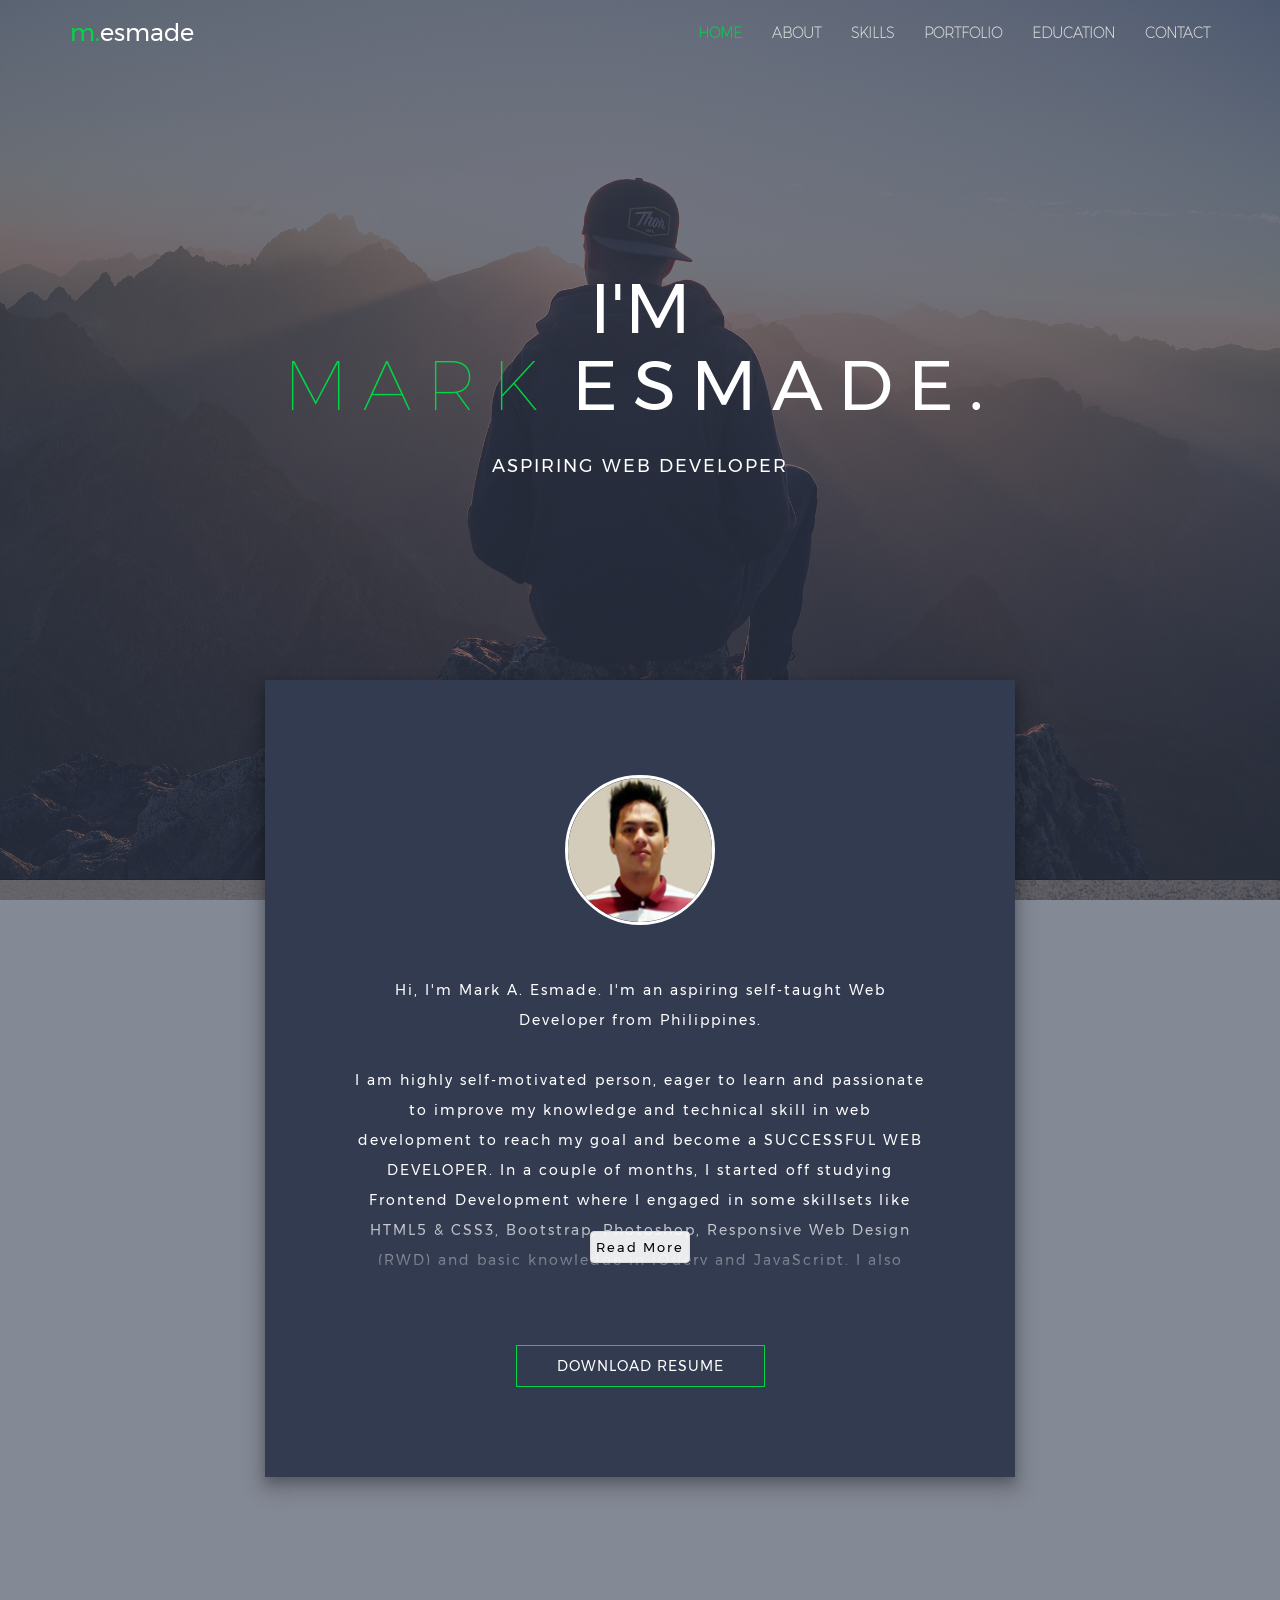
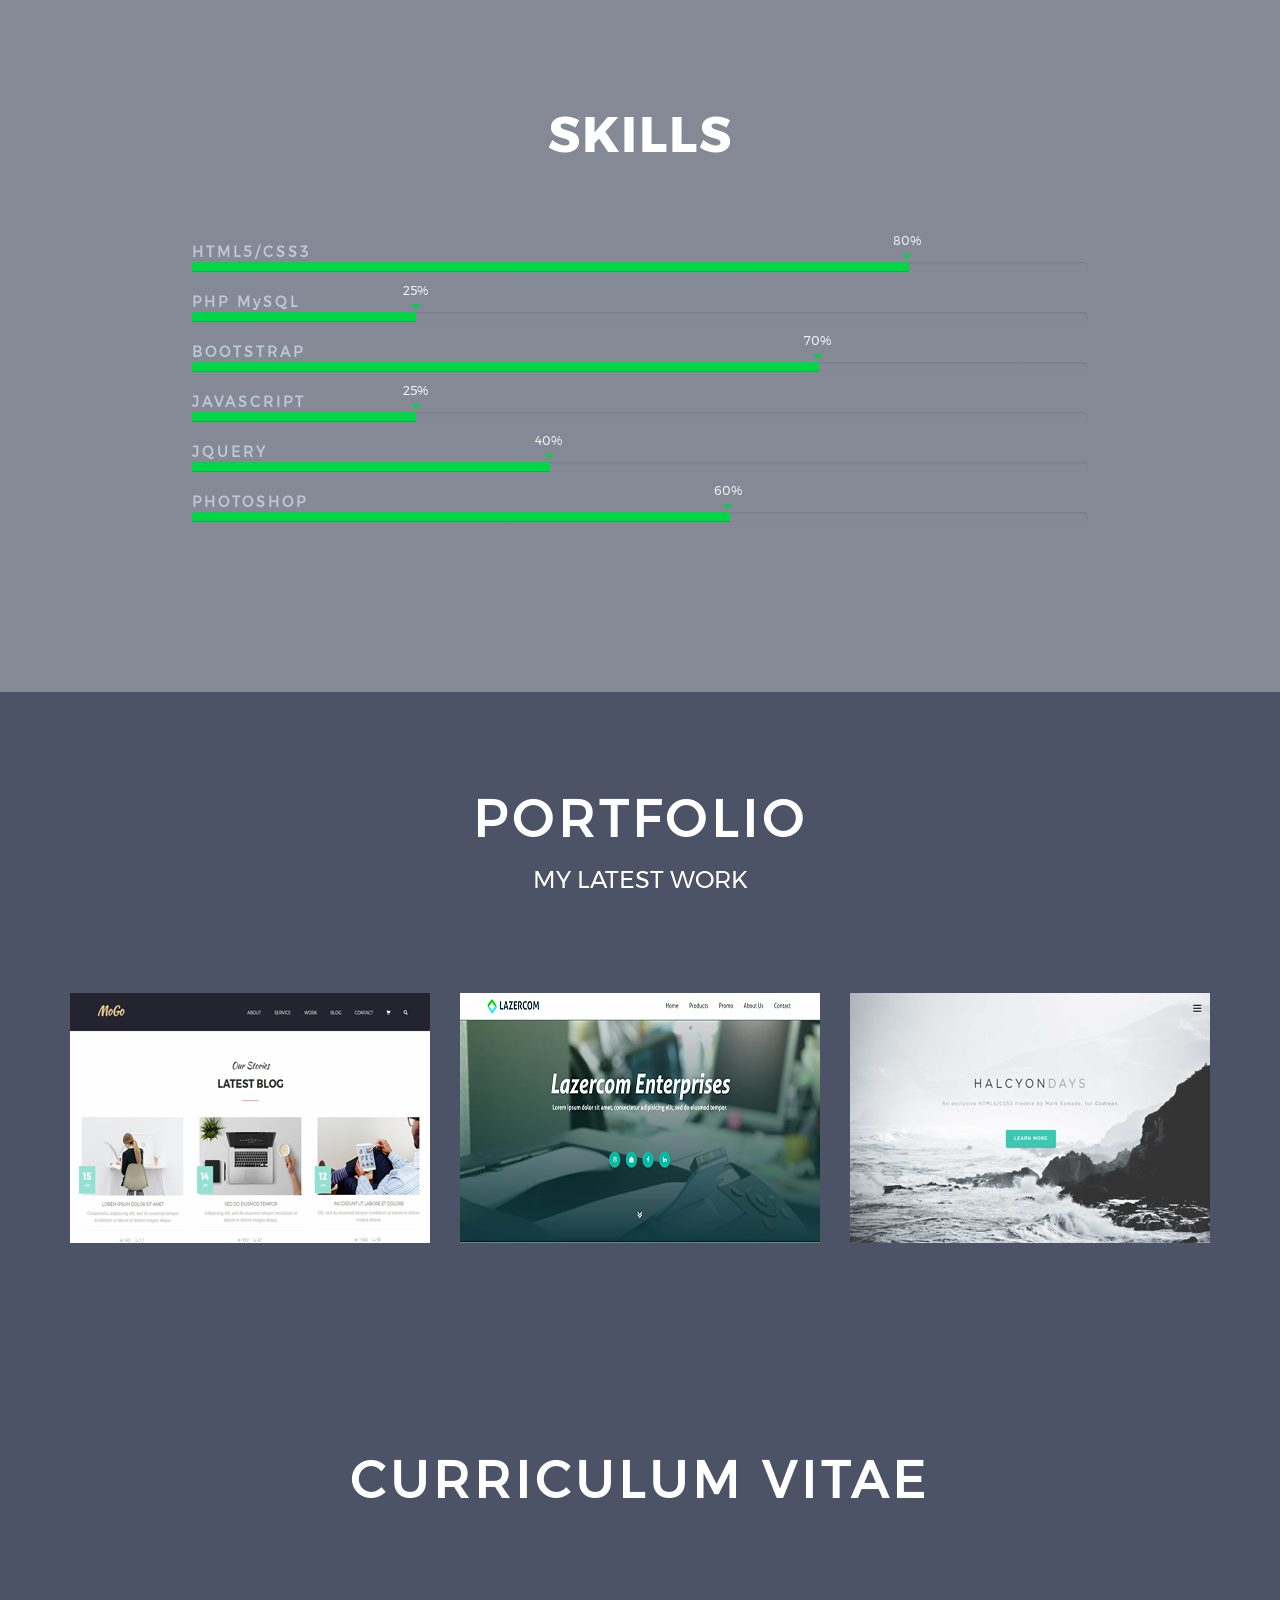
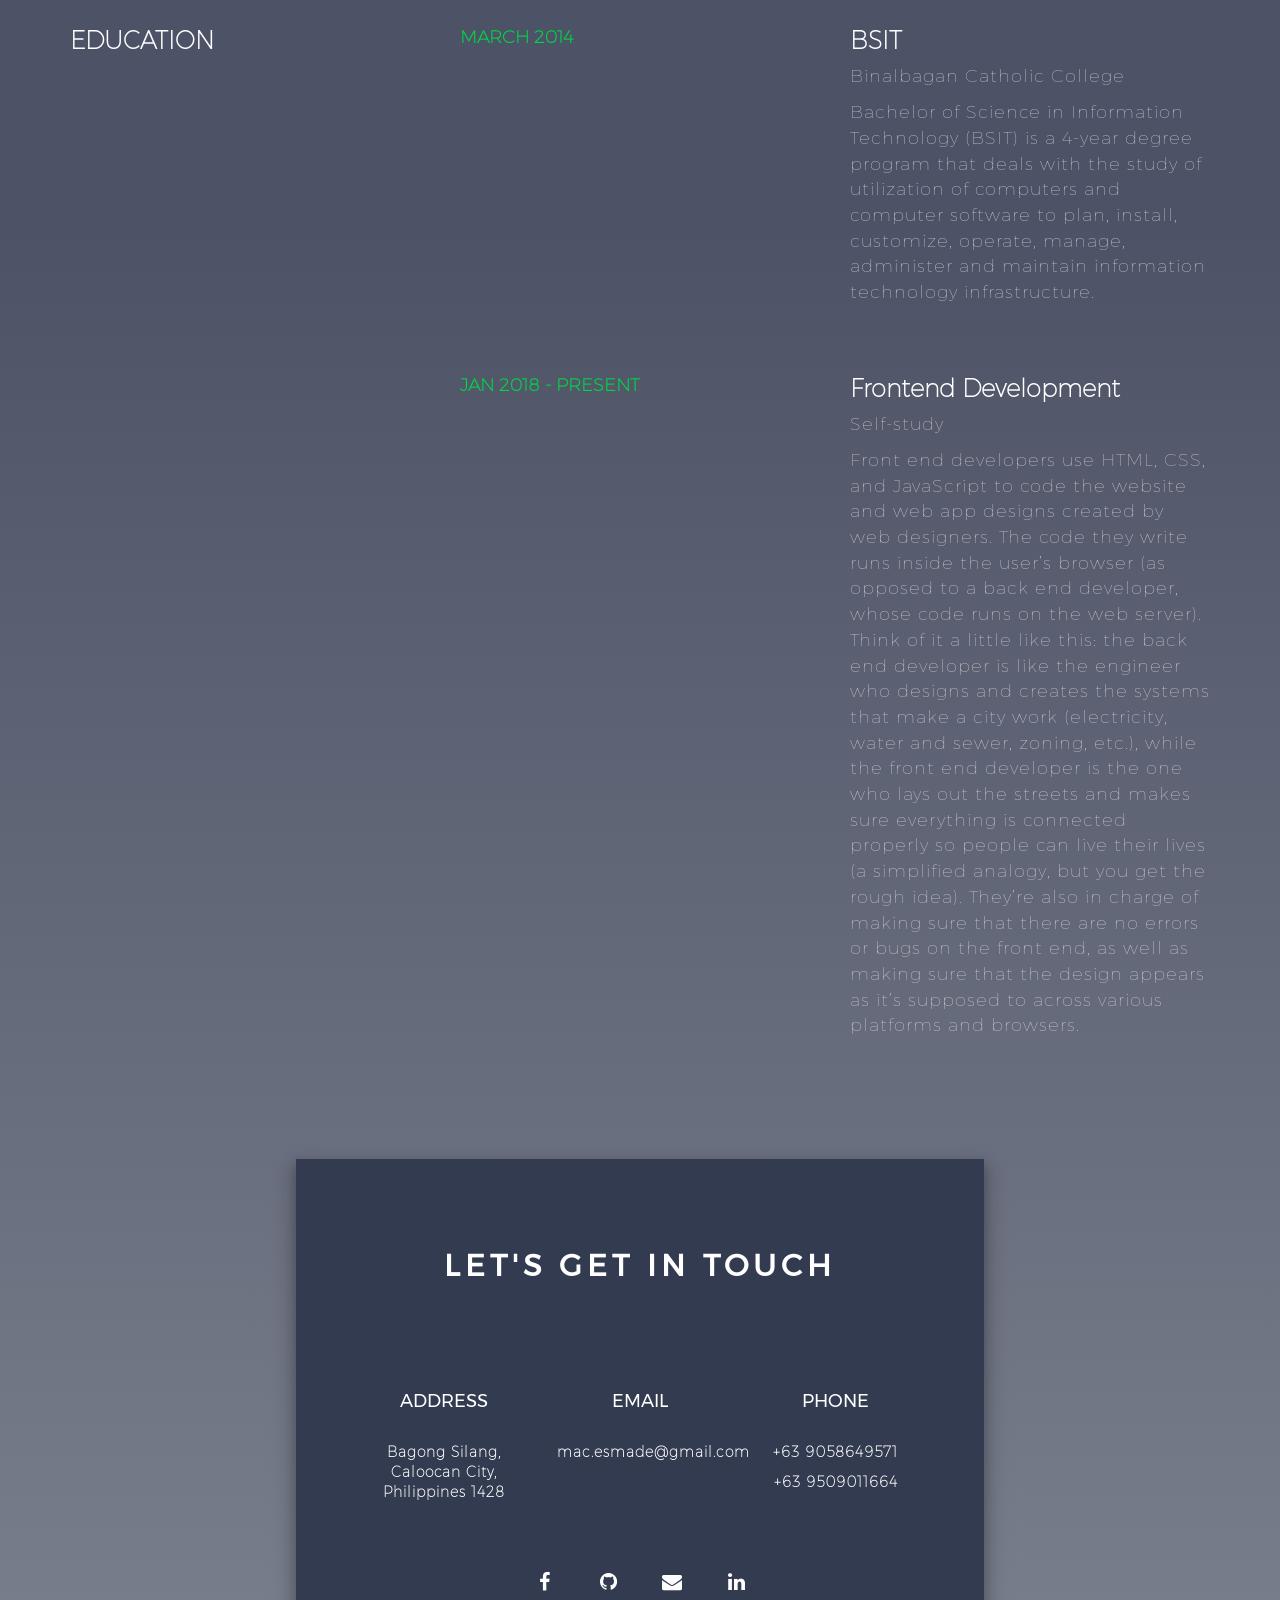
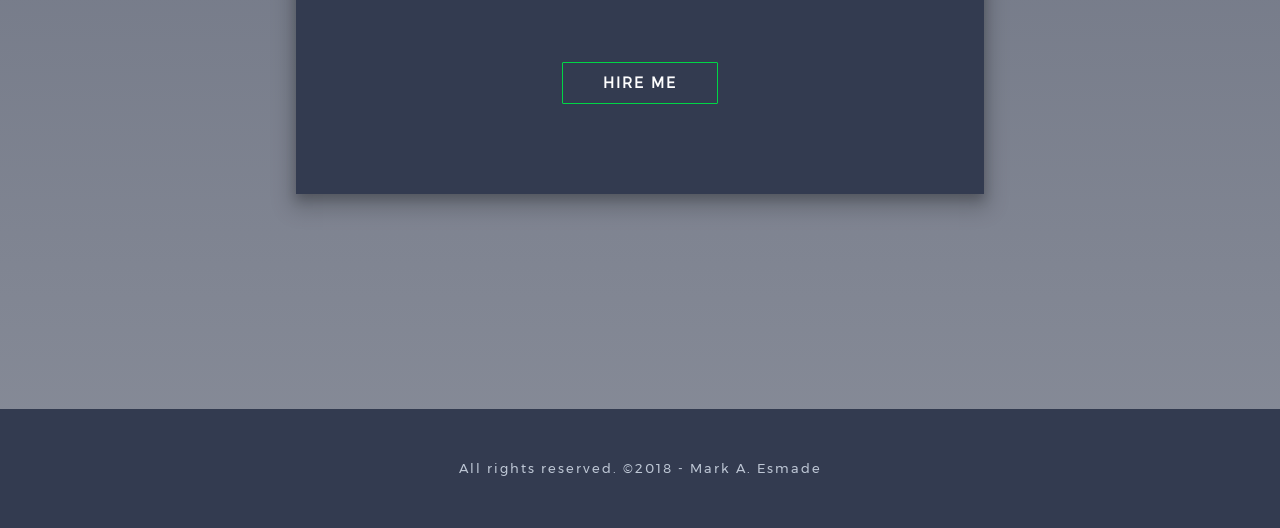
==== commit ac00da00: "CV Updated" ====
--- a/index.html
+++ b/index.html
@@ -61,11 +61,11 @@
 							<p class="wow fadeIn distance" data-wow-duration="4000ms">Hi, I'm Mark A. Esmade. I'm an aspiring self-taught Web Developer from Philippines. <br /> <br />
 
 							I am highly self-motivated person, eager to learn and passionate to improve my knowledge and technical skill in web development to reach my goal and become a SUCCESSFUL WEB DEVELOPER. In a couple of months, I started off studying Frontend Development where I engaged in some skillsets like HTML5 & CSS3, Bootstrap, Photoshop, Responsive Web Design (RWD) and basic knowledge in jQuery and JavaScript. I also learned how to use a Version Control System or GIT/Github. Within those months, I made 3 webpages from PSD mock-up converted it into a Responsive Web Pages. And also made my personal webpage. As of now I'm studying JavaScript deeply for better understanding and use some of its frameworks. Im looking forward to land my first job in the industry of Web Development, a company that will mold an entry-level like me where I can learn a lot and work in a team and start my career as a Web Developer.  </p>
-						<p class="read-more"><a href="#" class="button">Read More</a></p>
+						<p class="read-more wow fadeIn" data-wow-duration="3500ms"><a href="#" class="button">Read More</a></p>
 						</div>
 							
 							<div class="wow pulse hire-button1" data-wow-duration="2000ms">
-								<a href="Mark-Esmade-CV.pdf" download="Mark-Esmade-CV">DOWNLOAD RESUME</a>
+								<a href="Mark-Esmade-CV.doc" download="Mark-Esmade-CV">DOWNLOAD RESUME</a>
 							</div>
 							
 					</div>	
@@ -230,7 +230,7 @@
   		<div class="container-fluid text-center">
   			<div class="contact-content" id="contact-scroll">
   				<h2 class="wow zoomIn" data-wow-duration="3000ms">LET'S GET IN TOUCH</h2> 					
-	  			<div class="wow fadeInUp row" data-wow-duration="3000ms">
+	  			<div class="wow fadeIn row" data-wow-duration="3000ms">
 	  				<div class="col-md-4">
 	  					<h4>ADDRESS</h4>
 	  					<p>Bagong Silang, Caloocan City, Philippines 1428</p>
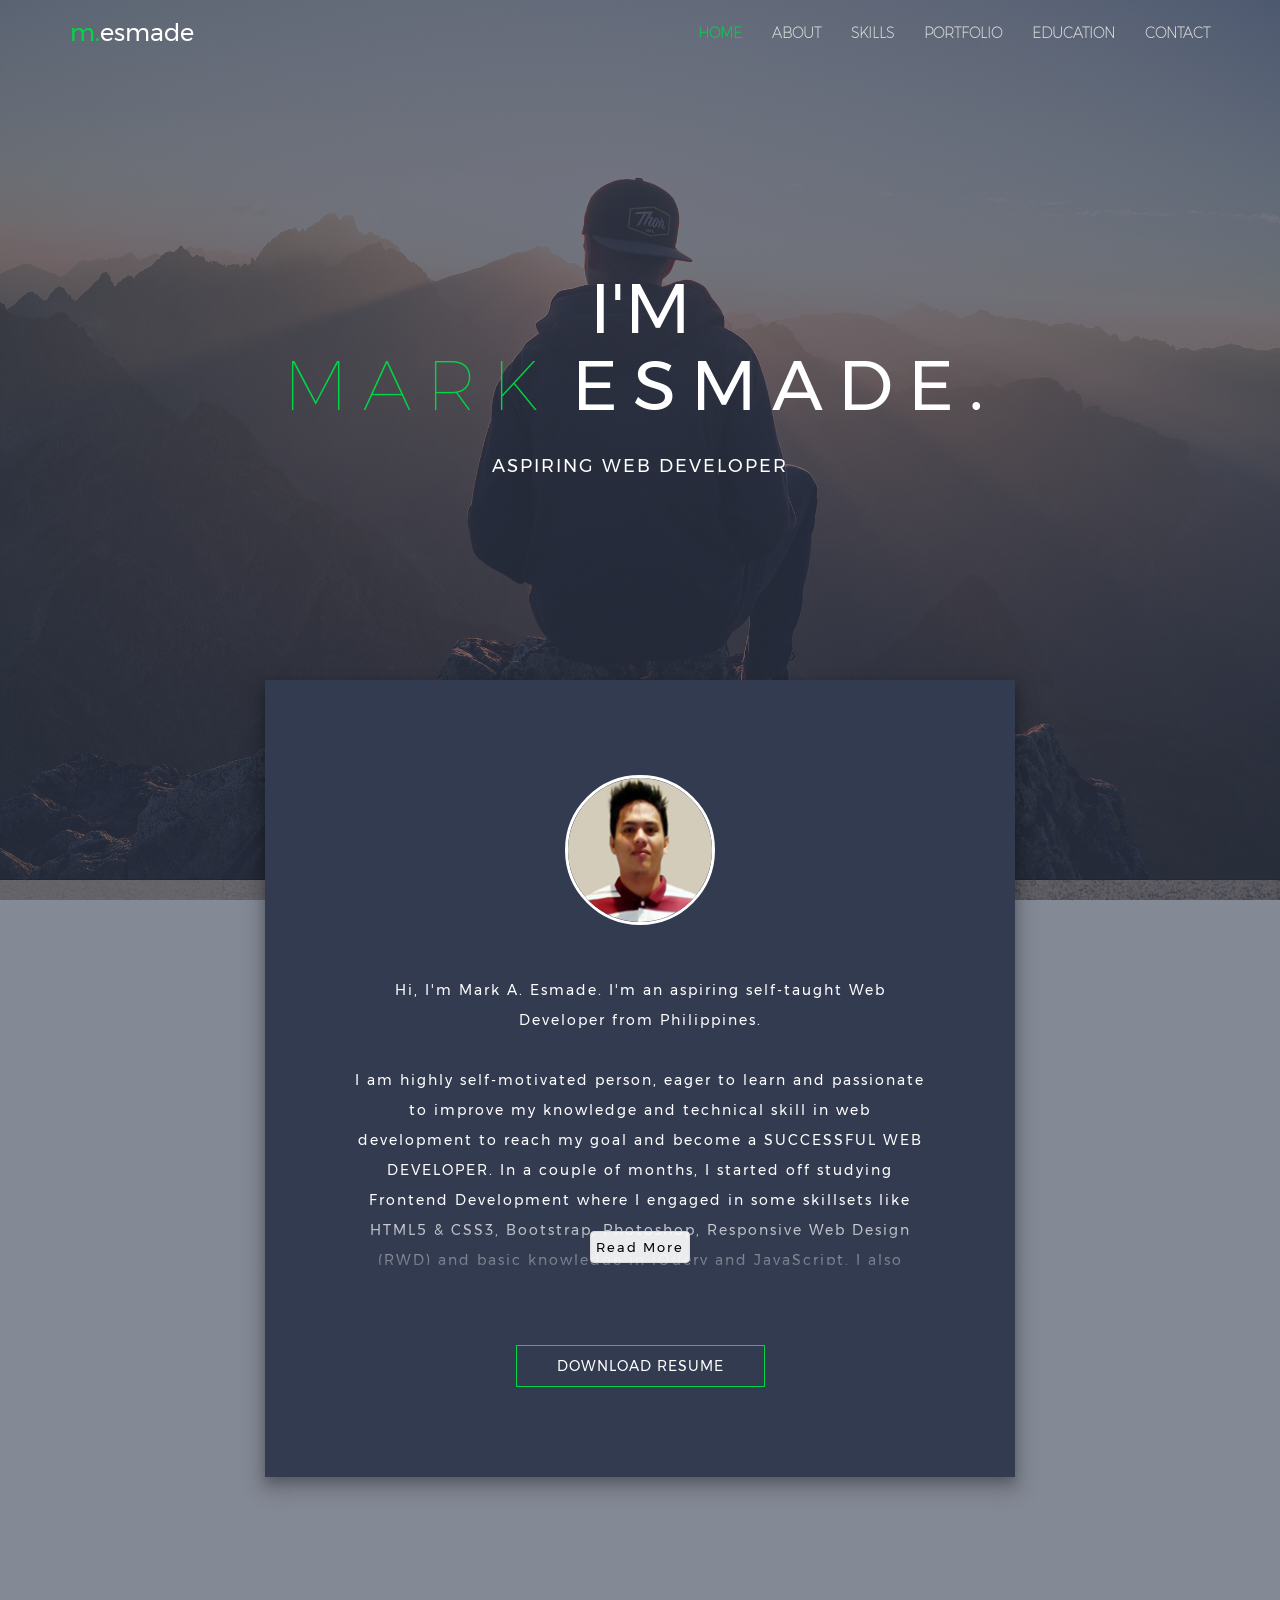
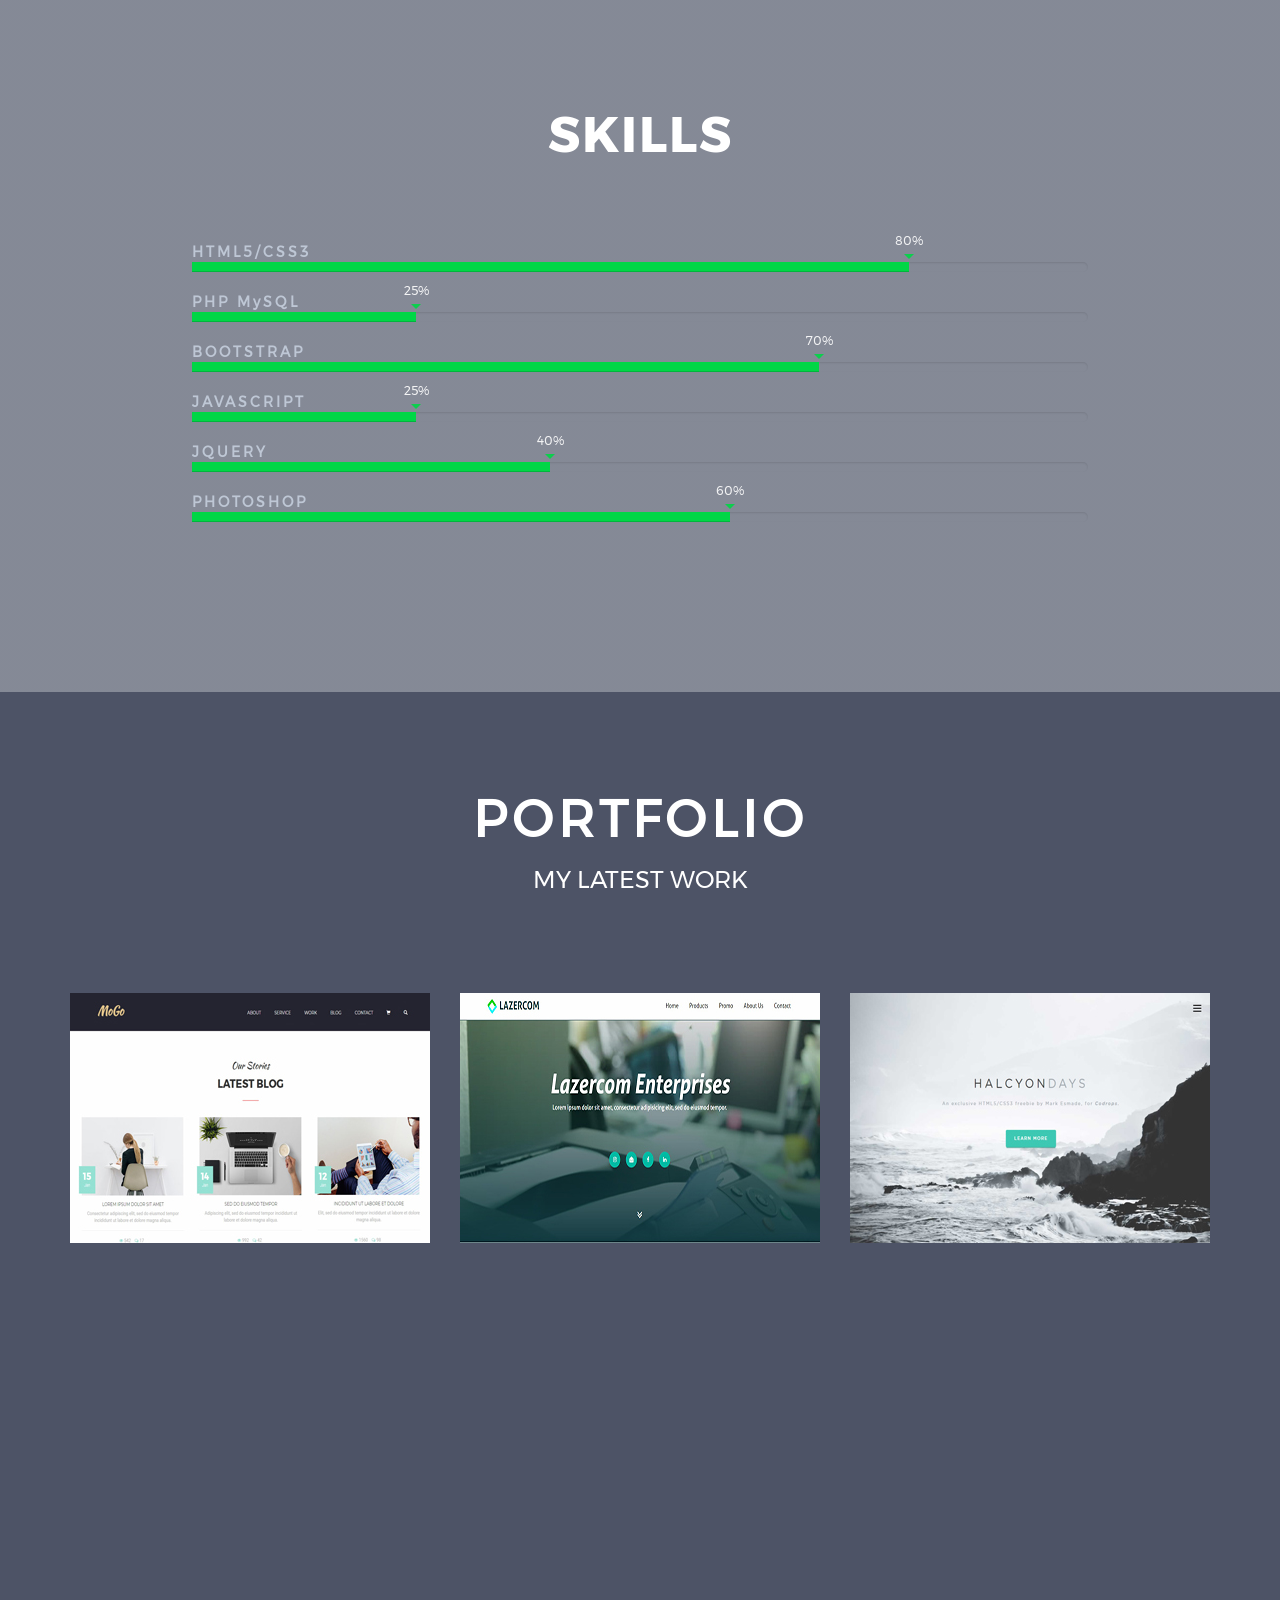
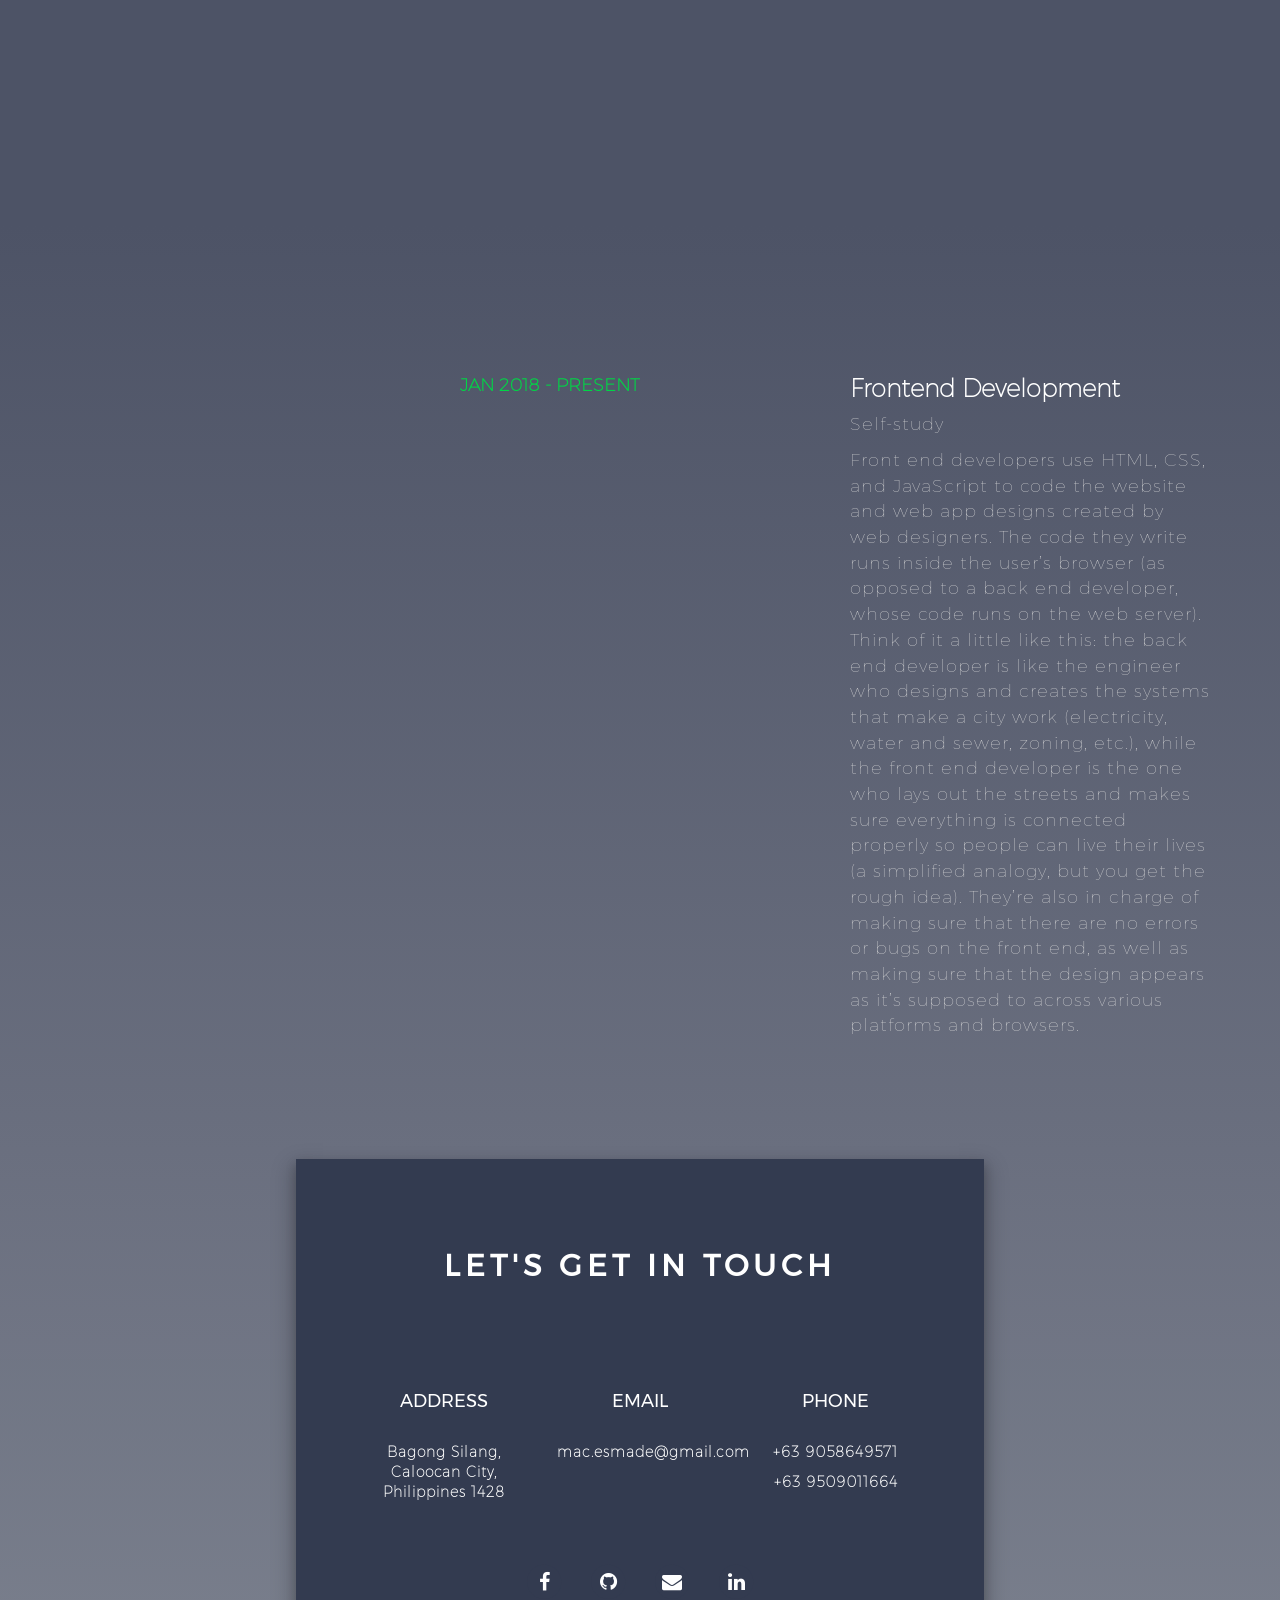
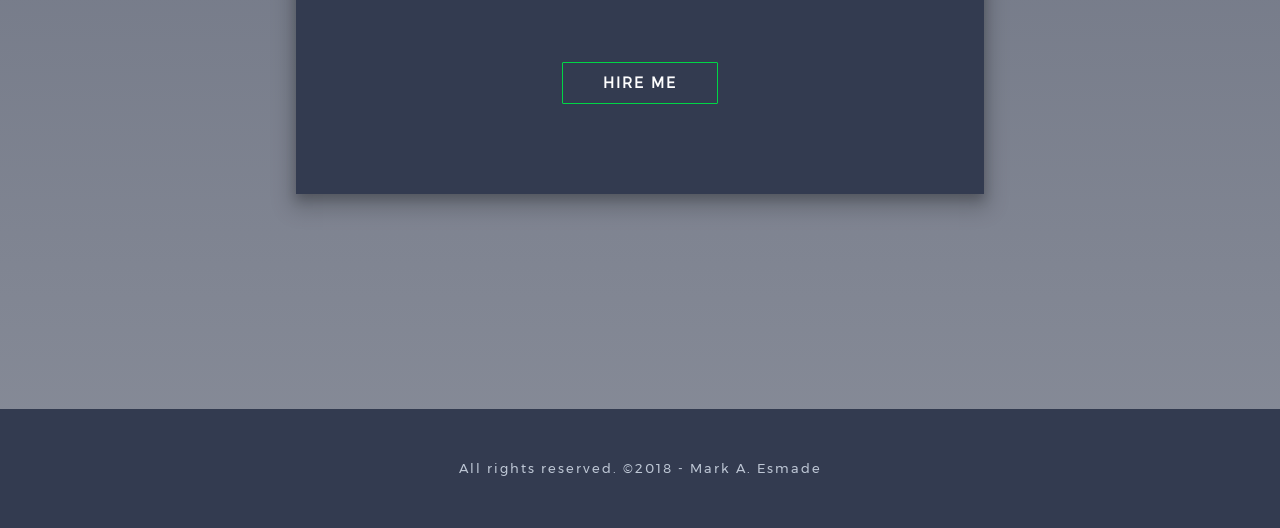
==== commit dafdbc6c: "Final Update of CV" ====
--- a/index.html
+++ b/index.html
@@ -65,7 +65,7 @@
 						</div>
 							
 							<div class="wow pulse hire-button1" data-wow-duration="2000ms">
-								<a href="Mark-Esmade-CV.doc" download="Mark-Esmade-CV">DOWNLOAD RESUME</a>
+								<a href="Mark-Esmade-CV.pdf" download="Mark-Esmade-CV">DOWNLOAD RESUME</a>
 							</div>
 							
 					</div>	
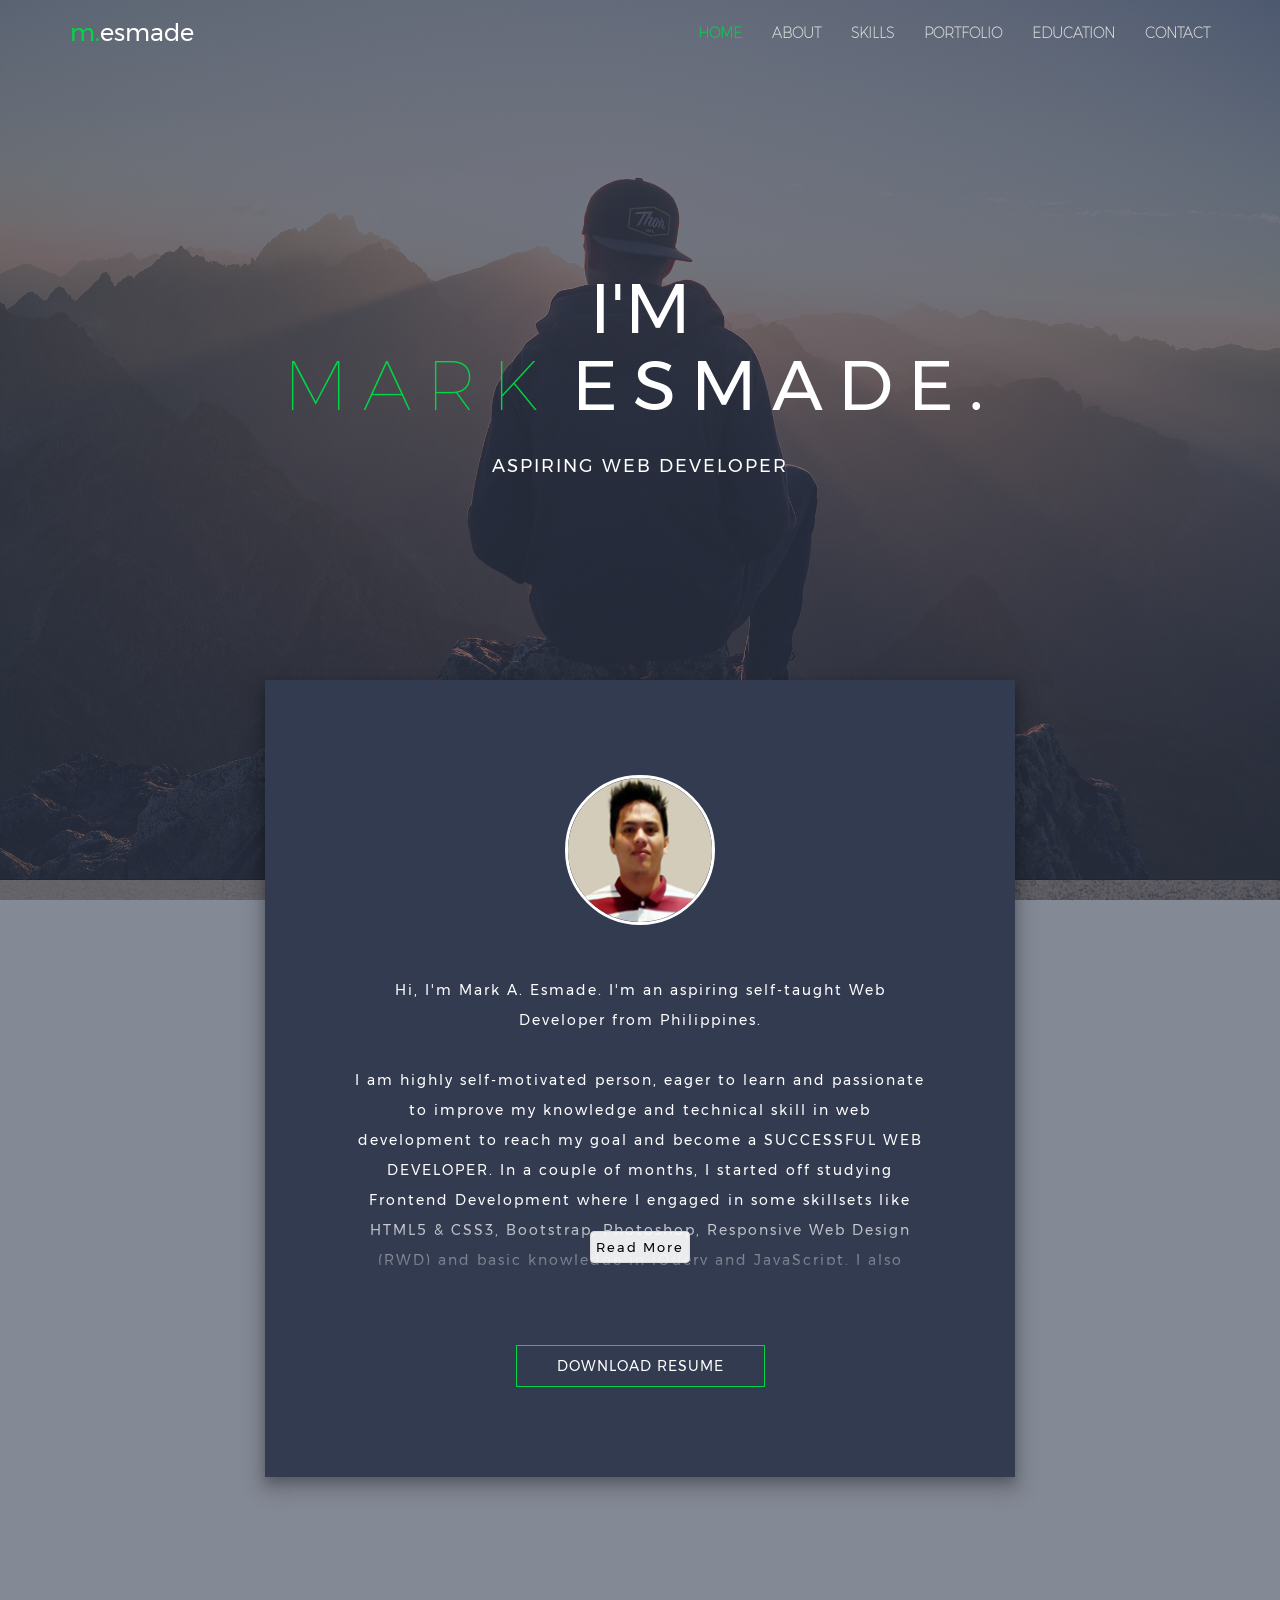
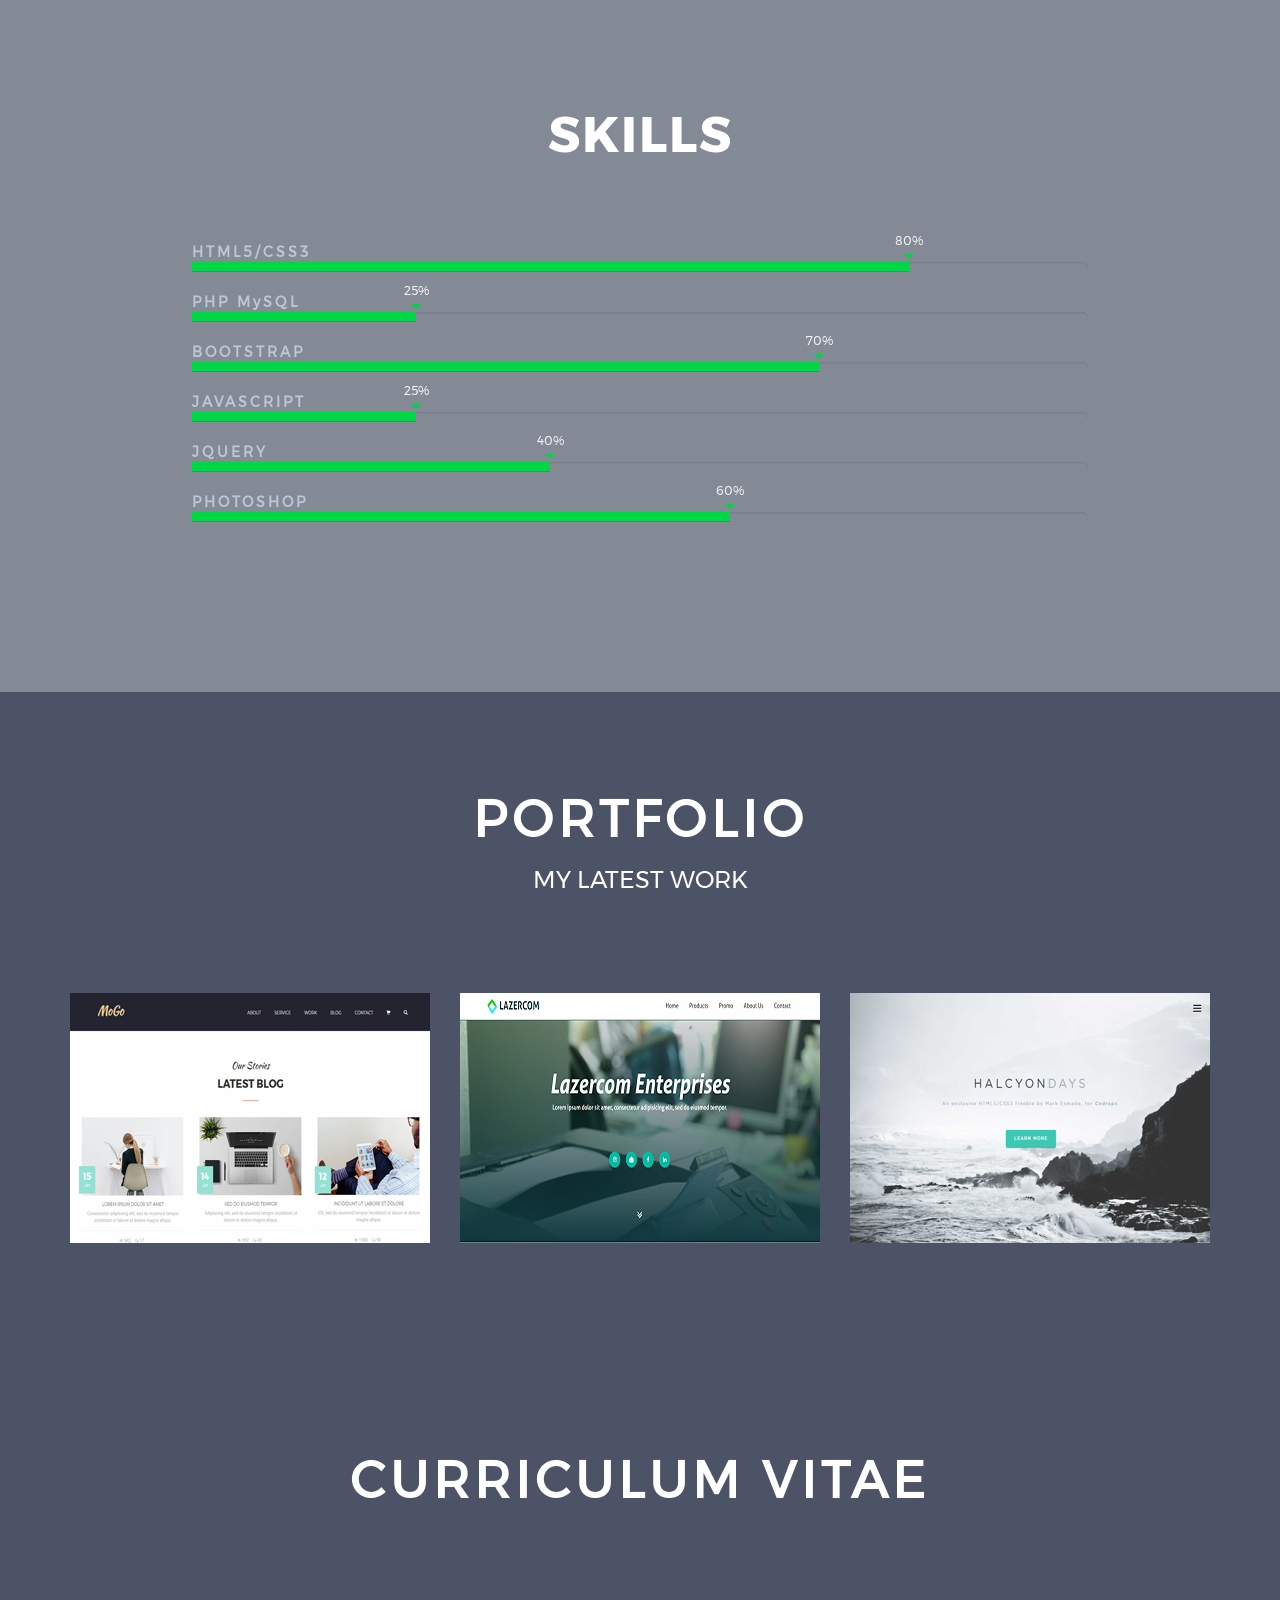
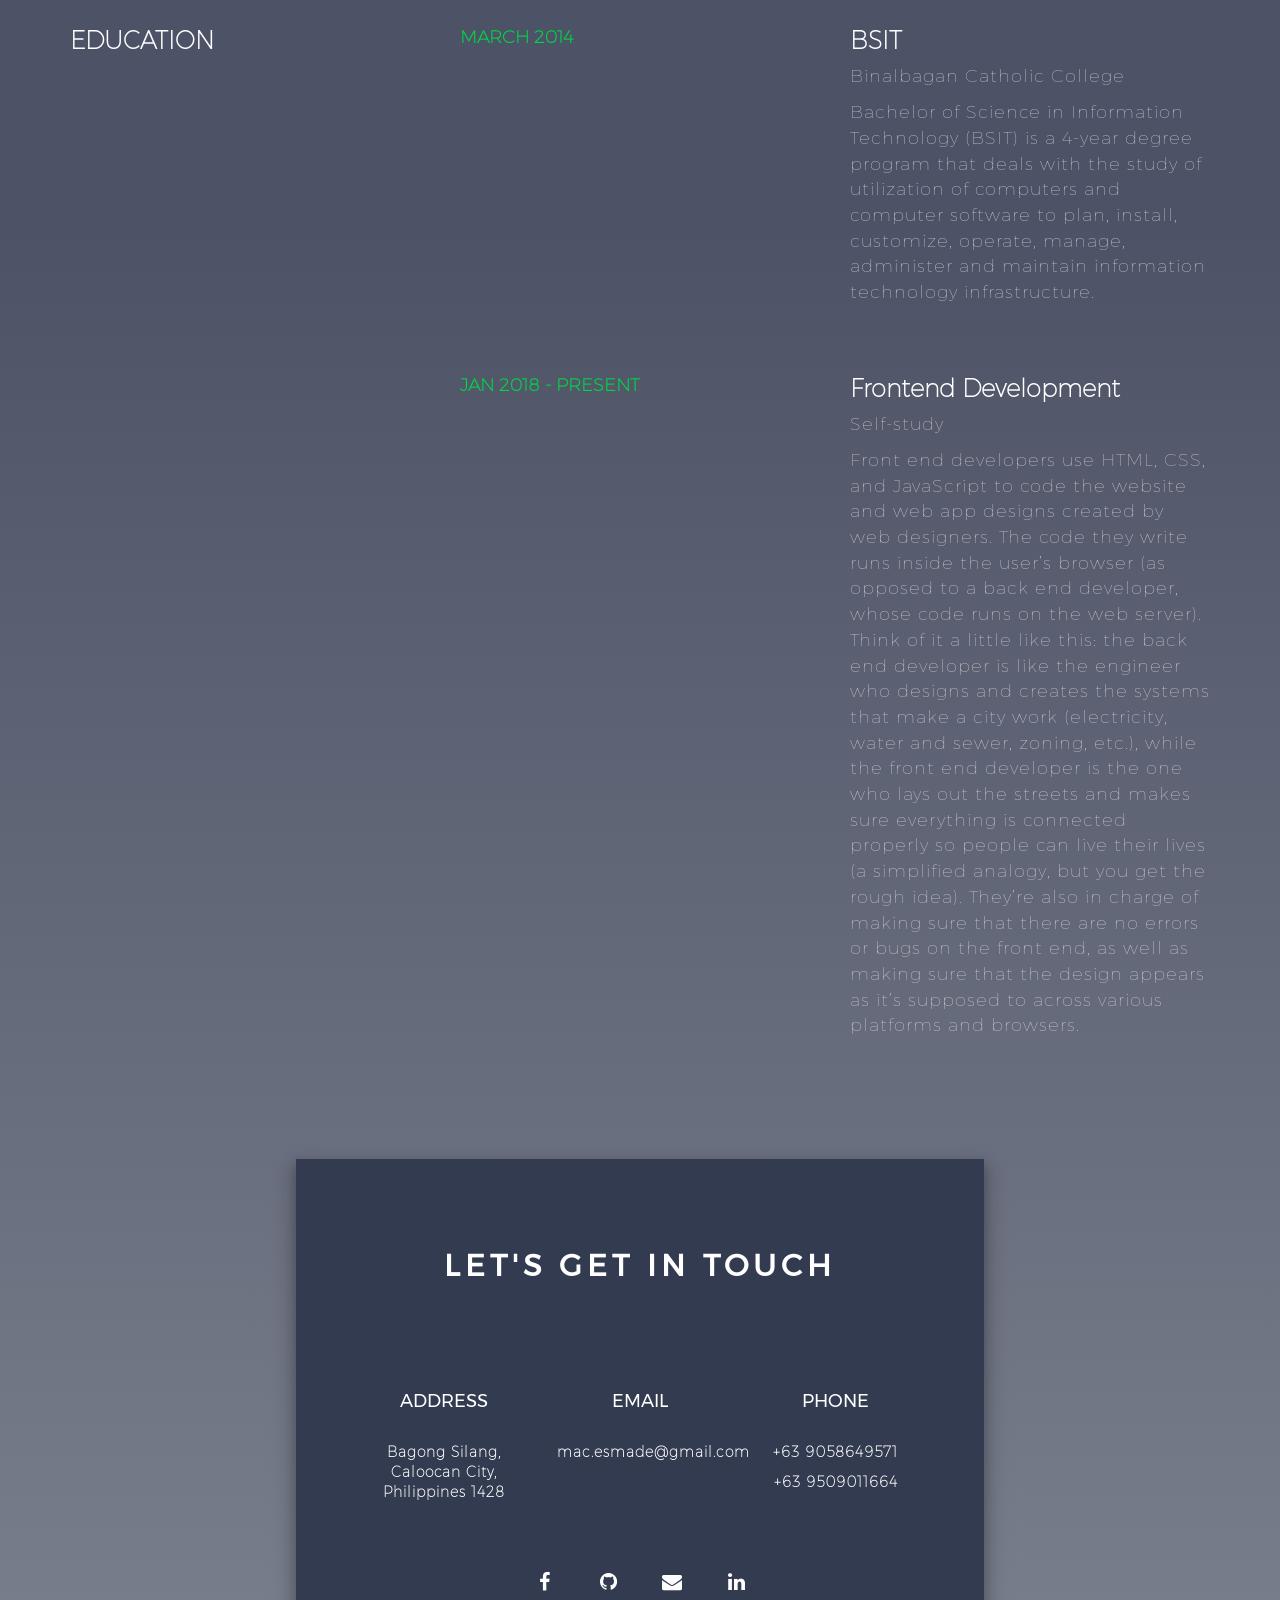
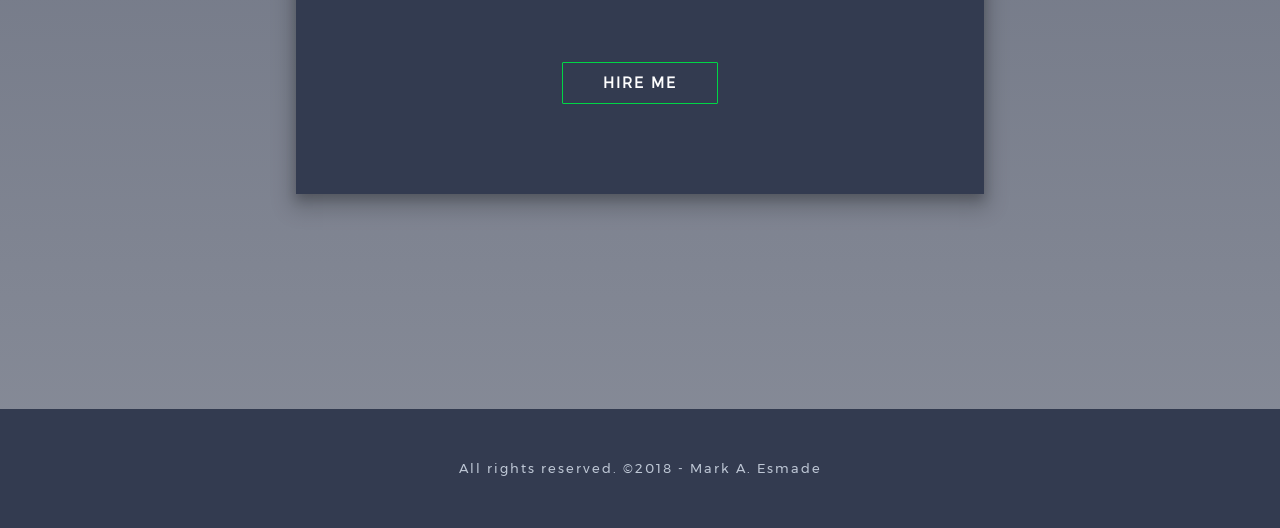
==== commit 897c464a: "code update" ====
--- a/index.html
+++ b/index.html
@@ -1,264 +1,317 @@
 <!DOCTYPE html>
 <html lang="eng">
-	<head>
-		<meta charset="utf-8">
-		<meta name="viewport" content="width=device-width, initial-scale=1">
-		<title>Welcome | Mark Esmade - Entry-Level</title>
-		<link rel="icon" type="image/png" href="img/mack-thumb.jpg">
-		<link rel="stylesheet" href="css/animate.min.css">
-		<link rel="stylesheet"  href="css/lightbox.css" type="text/css">
-		<link href="css/bootstrap.min.css" rel="stylesheet" type="text/css">
-		<link rel="stylesheet" type="text/css" href="css/style.css">
-		<link href="https://maxcdn.bootstrapcdn.com/font-awesome/4.7.0/css/font-awesome.min.css" rel="stylesheet" integrity="sha384-wvfXpqpZZVQGK6TAh5PVlGOfQNHSoD2xbE+QkPxCAFlNEevoEH3Sl0sibVcOQVnN" crossorigin="anonymous">
-	</head>
-	<body id="body">
-		<div class="preloader" id="preloader"></div>
-		<nav id="menu" class="navbar navbar-default navbar-fixed-top">
+
+<head>
+	<meta charset="utf-8">
+	<meta name="viewport" content="width=device-width, initial-scale=1">
+	<title>Welcome | Mark Esmade - Entry-Level</title>
+	<link rel="icon" type="image/png" href="img/mack-thumb.jpg">
+	<link rel="stylesheet" href="css/animate.min.css">
+	<link rel="stylesheet" href="css/lightbox.css" type="text/css">
+	<link href="css/bootstrap.min.css" rel="stylesheet" type="text/css">
+	<link rel="stylesheet" type="text/css" href="css/style.css">
+	<link href="https://maxcdn.bootstrapcdn.com/font-awesome/4.7.0/css/font-awesome.min.css" rel="stylesheet"
+		integrity="sha384-wvfXpqpZZVQGK6TAh5PVlGOfQNHSoD2xbE+QkPxCAFlNEevoEH3Sl0sibVcOQVnN" crossorigin="anonymous">
+</head>
+
+<body id="body">
+	<div class="preloader" id="preloader"></div>
+	<nav id="menu" class="navbar navbar-default navbar-fixed-top">
+		<div class="container">
+			<div class="navbar-header">
+				<button type="button" data-target="#example-navbar-collapse-1" data-toggle="collapse"
+					class="navbar-toggle collapsed">
+					<span class="sr-only">Toggle Navigation</span>
+					<span class="icon-bar"></span>
+					<span class="icon-bar"></span>
+					<span class="icon-bar"></span>
+				</button>
+				<a href="#body" class="navbar-brand"><span class="brand-highlight">m.</span>esmade</a>
+			</div>
+
+			<div id="example-navbar-collapse-1" class="collapse navbar-collapse">
+				<ul class="nav navbar-nav navbar-right">
+					<li class="active"><a href="#body">Home</a></li>
+					<li><a href="#about-scroll">About</a></li>
+					<li><a href="#skills">Skills</a></li>
+					<li><a href="#portfolio">Portfolio</a></li>
+					<li><a href="#education">Education</a></li>
+					<li><a href="#contact-scroll">Contact</a></li>
+				</ul>
+			</div>
+		</div>
+	</nav>
+
+	<header id="main-header">
+		<div class="main-banner text-center">
 			<div class="container">
-				<div class="navbar-header">
-					<button type="button" data-target="#example-navbar-collapse-1" data-toggle="collapse" class="navbar-toggle collapsed">
-						<span class="sr-only">Toggle Navigation</span>
-						<span class="icon-bar"></span>
-						<span class="icon-bar"></span>
-						<span class="icon-bar"></span>
-					</button>
-					<a href="#body" class="navbar-brand"><span class="brand-highlight">m.</span>esmade</a>
-				</div>
-
-				<div id="example-navbar-collapse-1" class="collapse navbar-collapse">
-					<ul class="nav navbar-nav navbar-right">
-						<li class="active"><a href="#body">Home</a></li>
-						<li><a href="#about-scroll">About</a></li>
-						<li><a href="#skills">Skills</a></li>
-						<li><a href="#portfolio">Portfolio</a></li>
-						<li><a href="#education">Education</a></li>
-						<li><a href="#contact-scroll">Contact</a></li>
-					</ul>
-				</div>
-			</div>
-		</nav>
-
-		<header id="main-header">
-			<div class="main-banner text-center">
-				<div class="container">
-					<div class="wow fadeInUp banner-content" data-wow-duration="2000ms">
-						<h1>I'M <br /> 
-						<span class="wow flash main-color spacing" data-wow-duration="3000ms">MARK</span> <span class="spacing">ESMADE.</span> </h1>
-						<p>ASPIRING WEB DEVELOPER</p>
-					</div>
-				</div>
-			</div>
-		</header>
-
-		<section id="about">
-			<div class="container-fluid text-center">
-				<div class="row about-content" id="about-scroll">	
-					<div class="col-lg-12">				
-						<div class="about-img">
-						<img src="img/mack-thumb.jpg" class="wow zoomIn img-responsive img-circle center-block" data-wow-duration="1000ms">
-						</div>
-						<div class="read-more-box">
-							<p class="wow fadeIn distance" data-wow-duration="4000ms">Hi, I'm Mark A. Esmade. I'm an aspiring self-taught Web Developer from Philippines. <br /> <br />
-
-							I am highly self-motivated person, eager to learn and passionate to improve my knowledge and technical skill in web development to reach my goal and become a SUCCESSFUL WEB DEVELOPER. In a couple of months, I started off studying Frontend Development where I engaged in some skillsets like HTML5 & CSS3, Bootstrap, Photoshop, Responsive Web Design (RWD) and basic knowledge in jQuery and JavaScript. I also learned how to use a Version Control System or GIT/Github. Within those months, I made 3 webpages from PSD mock-up converted it into a Responsive Web Pages. And also made my personal webpage. As of now I'm studying JavaScript deeply for better understanding and use some of its frameworks. Im looking forward to land my first job in the industry of Web Development, a company that will mold an entry-level like me where I can learn a lot and work in a team and start my career as a Web Developer.  </p>
-						<p class="read-more wow fadeIn" data-wow-duration="3500ms"><a href="#" class="button">Read More</a></p>
-						</div>
-							
-							<div class="wow pulse hire-button1" data-wow-duration="2000ms">
-								<a href="Mark-Esmade-CV.pdf" download="Mark-Esmade-CV">DOWNLOAD RESUME</a>
-							</div>
-							
-					</div>	
-				</div>
-			</div>
-		
-			<div id="skills">
+				<div class="wow fadeInUp banner-content" data-wow-duration="2000ms">
+					<h1>I'M <br />
+						<span class="wow flash main-color spacing" data-wow-duration="3000ms">MARK</span> <span
+							class="spacing">ESMADE.</span>
+					</h1>
+					<p>ASPIRING WEB DEVELOPER</p>
+				</div>
+			</div>
+		</div>
+	</header>
+
+	<section id="about">
+		<div class="container-fluid text-center">
+			<div class="row about-content" id="about-scroll">
+				<div class="col-lg-12">
+					<div class="about-img">
+						<img src="img/mack-thumb.jpg" class="wow zoomIn img-responsive img-circle center-block"
+							data-wow-duration="1000ms">
+					</div>
+					<div class="read-more-box">
+						<p class="wow fadeIn distance" data-wow-duration="4000ms">Hi, I'm Mark A. Esmade. I'm an
+							aspiring self-taught Web Developer from Philippines. <br /> <br />
+
+							I am highly self-motivated person, eager to learn and passionate to improve my knowledge and
+							technical skill in web development to reach my goal and become a SUCCESSFUL WEB DEVELOPER.
+							In a couple of months, I started off studying Frontend Development where I engaged in some
+							skillsets like HTML5 & CSS3, Bootstrap, Photoshop, Responsive Web Design (RWD) and basic
+							knowledge in jQuery and JavaScript. I also learned how to use a Version Control System or
+							GIT/Github. Within those months, I made 3 webpages from PSD mock-up converted it into a
+							Responsive Web Pages. And also made my personal webpage. As of now I'm studying JavaScript
+							deeply for better understanding and use some of its frameworks. Im looking forward to land
+							my first job in the industry of Web Development, a company that will mold an entry-level
+							like me where I can learn a lot and work in a team and start my career as a Web Developer.
+						</p>
+						<p class="read-more wow fadeIn" data-wow-duration="3500ms"><a href="#" class="button">Read
+								More</a></p>
+					</div>
+
+					<div class="wow pulse hire-button1" data-wow-duration="2000ms">
+						<a href="Mark-Esmade-CV.pdf" download="Mark-Esmade-CV">DOWNLOAD RESUME</a>
+					</div>
+
+				</div>
+			</div>
+		</div>
+
+		<div id="skills">
 			<div class="container skill-contents">
 				<div class="row">
 					<div class="col-md-16 col-lg-16">
-					  <div class="skills-heading text-center">
-					  	<h2 class="wow zoomIn" data-wow-duration="1500ms">Skills</h2>
-					  </div>     
+						<div class="skills-heading text-center">
+							<h2 class="wow zoomIn" data-wow-duration="1500ms">Skills</h2>
+						</div>
 						<div class="barWrapper">
-						 <span class="progressText"><B>HTML5/CSS3</B></span>
-						<div class="progress">
-						  <div class="progress-bar" role="progressbar" aria-valuenow="80" aria-valuemin="0" aria-valuemax="100" >   
-						        <span  class="popOver" data-toggle="tooltip" data-placement="top" title="80%"> </span>     
-						</div>
-						</div>
-
-						<div class="barWrapper">
-						 <span class="progressText"><B>PHP MySQL</B></span>
-						<div class="progress ">
-						  <div class="progress-bar" role="progressbar" aria-valuenow="25" aria-valuemin="0" aria-valuemax="100" style="">
-						     <span  class="popOver" data-toggle="tooltip" data-placement="top" title="25%"> </span>  
-						  </div>				  
-						</div>
-						</div>
-
-						<div class="barWrapper">
-						 <span class="progressText"><B>BOOTSTRAP</B></span>
-						<div class="progress">
-						  <div class="progress-bar" role="progressbar" aria-valuenow="70" aria-valuemin="0" aria-valuemax="100">
-						     <span  class="popOver" data-toggle="tooltip" data-placement="top" title="70%"> </span>  
-						  </div>
-						</div>
-						</div>
-
-						<div class="barWrapper">
-						 <span class="progressText"><B>JAVASCRIPT</B></span>
-						<div class="progress">
-						  <div class="progress-bar" role="progressbar" aria-valuenow="25" aria-valuemin="0" aria-valuemax="100">
-						         <span  class="popOver" data-toggle="tooltip" data-placement="top" title="25%"> </span>  
-						  </div>
-						</div>
-						</div>
-
-						<div class="barWrapper">
-						 <span class="progressText"><B>JQUERY</B></span>
-						<div class="progress">
-						  <div class="progress-bar" role="progressbar" aria-valuenow="40" aria-valuemin="0" aria-valuemax="100">
-						      <span  class="popOver" data-toggle="tooltip" data-placement="top" title="40%"> </span>  
-						  </div>
-						</div>
-						</div>
-
-						  <div class="barWrapper">
-						 <span class="progressText"><B>PHOTOSHOP</B></span>
-						<div class="progress">
-						  <div class="progress-bar" role="progressbar" aria-valuenow="60" aria-valuemin="0" aria-valuemax="100">
-						      <span  class="popOver" data-toggle="tooltip" data-placement="top" title="60%"> </span> 
-						  </div>
-						</div>
-
-					</div> <!-- End of col -->
-				</div> <!-- End of Row -->
-			</div> <!-- End of Container -->
-			</div>
-  </section> <!-- End of Section -->
-
-  <section id="portfolio">
-  	<div class="wrapper-bg">
-	  	<div class="container text-center">
+							<span class="progressText"><B>HTML5/CSS3</B></span>
+							<div class="progress">
+								<div class="progress-bar" role="progressbar" aria-valuenow="80" aria-valuemin="0"
+									aria-valuemax="100">
+									<span class="popOver" data-toggle="tooltip" data-placement="top" title="80%">
+									</span>
+								</div>
+							</div>
+
+							<div class="barWrapper">
+								<span class="progressText"><B>PHP MySQL</B></span>
+								<div class="progress ">
+									<div class="progress-bar" role="progressbar" aria-valuenow="25" aria-valuemin="0"
+										aria-valuemax="100" style="">
+										<span class="popOver" data-toggle="tooltip" data-placement="top" title="25%">
+										</span>
+									</div>
+								</div>
+							</div>
+
+							<div class="barWrapper">
+								<span class="progressText"><B>BOOTSTRAP</B></span>
+								<div class="progress">
+									<div class="progress-bar" role="progressbar" aria-valuenow="70" aria-valuemin="0"
+										aria-valuemax="100">
+										<span class="popOver" data-toggle="tooltip" data-placement="top" title="70%">
+										</span>
+									</div>
+								</div>
+							</div>
+
+							<div class="barWrapper">
+								<span class="progressText"><B>JAVASCRIPT</B></span>
+								<div class="progress">
+									<div class="progress-bar" role="progressbar" aria-valuenow="25" aria-valuemin="0"
+										aria-valuemax="100">
+										<span class="popOver" data-toggle="tooltip" data-placement="top" title="25%">
+										</span>
+									</div>
+								</div>
+							</div>
+
+							<div class="barWrapper">
+								<span class="progressText"><B>JQUERY</B></span>
+								<div class="progress">
+									<div class="progress-bar" role="progressbar" aria-valuenow="40" aria-valuemin="0"
+										aria-valuemax="100">
+										<span class="popOver" data-toggle="tooltip" data-placement="top" title="40%">
+										</span>
+									</div>
+								</div>
+							</div>
+
+							<div class="barWrapper">
+								<span class="progressText"><B>PHOTOSHOP</B></span>
+								<div class="progress">
+									<div class="progress-bar" role="progressbar" aria-valuenow="60" aria-valuemin="0"
+										aria-valuemax="100">
+										<span class="popOver" data-toggle="tooltip" data-placement="top" title="60%">
+										</span>
+									</div>
+								</div>
+
+							</div> <!-- End of col -->
+						</div> <!-- End of Row -->
+					</div> <!-- End of Container -->
+				</div>
+	</section> <!-- End of Section -->
+
+	<section id="portfolio">
+		<div class="wrapper-bg">
+			<div class="container text-center">
 				<div class="project">
 					<h2 class="wow zoomIn" data-wow-duration="1500ms">PORTFOLIO</h2>
 					<h3>MY LATEST WORK</h3>
-				</div>  	
-	  		<div class="row">
-	  			<div class="col-md-4">
-	  				<div class="wow fadeInUp for-hover" data-wow-duration="1000ms">
-	  					<div class="image-relative-1">
-	  					<img src="img/mogo-thumb.jpg" class="img-responsive center-block img-1">
-	  						<div class="hover-content-1">
-	  							<div class="view">
-	  									<a href="img/mogo-work.jpg" data-lightbox="image-1" data-title="First PSD file converted to Webpage"><i class="fa fa-search"></i></a>
-	  							</div>
-	  						</div>
-	  						</a>
-	  					</div>
-	  				</div>
-	  			</div>	  			
-	  			<div class="col-md-4">
-	  				<div class="wow fadeInUp for-hover" data-wow-duration="2000ms">
-	  					<div class="image-relative-2">
-	  						<img src="img/lazercom-thumb.jpg" class="img-responsive center-block img-2">
-	  						<div class="hover-content-2">
-	  							<div class="view">
-	  								<a href="img/lazercom-work.jpg" data-lightbox="image-1" data-title="First Project"><i class="fa fa-search"></i></a>
-	  							</div>
-	  						</div>
-	  					</div>
-	  				</div>
-	  			</div>
-	  			<div class="col-md-4">
-	  				<div class="wow fadeInUp for-hover" data-wow-duration="3000ms">
-	  					<div class="image-relative-3">
-	  						<img src="img/halcyon-thumb.jpg" class="img-responsive center-block img-3"></a>
-	  						<div class="hover-content-3">
-	  							<div class="view">
-	  								<a href="img/halcyon-work.jpg" data-lightbox="image-1"><i class="fa fa-search"></i></a>
-	  							</div>
-	  						</div>
-	  					</div>
-	  				</div>
-	  			</div>
-	  		</div>
-	  	</div>
-	  
-
-  <div id="education">
-  		<div class="container">
-  			<div class="ed-content">
-  				<h2 class="wow zoomIn text-center" data-wow-duration="2000ms">CURRICULUM VITAE</h2>
-  				<div class="wow fadeIn row row-1" data-wow-duration="2000ms">
-  					<div class="col-md-4">
-  						<h3>EDUCATION</h3>
-  					</div>
-  					<div class="col-md-4">
-  						<h3 class="date">MARCH 2014</h3> 
-  					</div>
-
-  					<div class="col-md-4">
-  						<H3>BSIT</H3>
-  						<p>Binalbagan Catholic College</p>
-  						<p>Bachelor of Science in Information Technology (BSIT) is a 4-year degree
-							program that deals with the study of utilization of computers and computer
-							software to plan, install, customize, operate, manage, administer and maintain
-							information technology infrastructure.
-							</p>
-  					</div>
-  				</div>
-  				<div class="wow fadeIn row row-2" data-wow-duration="2500ms">
-  					<div class="col-md-4">
-  					</div>
-  					<div class="col-md-4">
-  						<h3 class="date">JAN 2018 - PRESENT</h3>
-  					</div>
-  					<div class="col-md-4">
-  						<h3>Frontend Development</h3>
-  						<p>Self-study</p>
-  						<p>Front end developers use HTML, CSS, and JavaScript to code the website and web app designs created by web designers. The code they write runs inside the user’s browser (as opposed to a back end developer, whose code runs on the web server). Think of it a little like this: the back end developer is like the engineer who designs and creates the systems that make a city work (electricity, water and sewer, zoning, etc.), while the front end developer is the one who lays out the streets and makes sure everything is connected properly so people can live their lives (a simplified analogy, but you get the rough idea). They’re also in charge of making sure that there are no errors or bugs on the front end, as well as making sure that the design appears as it’s supposed to across various platforms and browsers.</p>
-  					</div>
-  				</div>
-  			</div>
-  		</div>
-  	</div>
-  </section>
-
-  <section id="contact">
-  	<div class="contact-bg">
-  		<div class="container-fluid text-center">
-  			<div class="contact-content" id="contact-scroll">
-  				<h2 class="wow zoomIn" data-wow-duration="3000ms">LET'S GET IN TOUCH</h2> 					
-	  			<div class="wow fadeIn row" data-wow-duration="3000ms">
-	  				<div class="col-md-4">
-	  					<h4>ADDRESS</h4>
-	  					<p>Bagong Silang, Caloocan City, Philippines 1428</p>
-	  				</div>
-	  				<div class="col-md-4">
-	  					<h4>EMAIL</h4>
-	  					<p>mac.esmade@gmail.com</p>
-	  				</div>
-	  				<div class="col-md-4">
-	  					<h4>PHONE</h4>
-	  					<p>+63 9058649571</p>
-	  					<p>+63 9509011664</p>
-	  				</div>
-	  			</div>
-	  			<div class="get-icons">
-	  				<ul class="social-icon">
-	  					<li><a href="https://web.facebook.com/mackclenz" target="_blank"><span class="fa-stack fa-lg"><i class="fa fa-circle fa-stack-2x"></i><i class="fa fa-facebook fa-stack-1x fa-inverse"></i></span></a></li>
-	  					<li><a href="https://github.com/MackEsmade" target="_blank"><span class="fa-stack fa-lg"><i class="fa fa-circle fa-stack-2x"></i><i class="fa fa-github fa-stack-1x fa-inverse"></i></span></a></li>
-	  					<li><a href="https://myaccount.google.com/?utm_source=OGB&utm_medium=act&pli=1" target="_blank"><span class="fa-stack fa-lg"><i class="fa fa-circle fa-stack-2x"></i><i class="fa fa-envelope fa-stack-1x fa-inverse"></i></span></a></li>
-	  					<li><a href="https://www.linkedin.com/in/mark-esmade-6a0bbb147/" target="_blank"><span class="fa-stack fa-lg"><i class="fa fa-circle fa-stack-2x"></i><i class="fa fa-linkedin fa-stack-1x fa-inverse"></i></span></a></li>
-	  				</ul>
-	  			</div>	
-	  			<div class="wow tada hire-button" data-wow-duration="2500">
-							<a href=""><button type="button" class="btn btn-primary hire-button2">HIRE ME</button></a>
-					</div>
-  			</div>
-  		</div>
-  		<!-- <div id="mainform">
+				</div>
+				<div class="row">
+					<div class="col-md-4">
+						<div class="wow fadeInUp for-hover" data-wow-duration="1000ms">
+							<div class="image-relative-1">
+								<img src="img/mogo-thumb.jpg" class="img-responsive center-block img-1">
+								<div class="hover-content-1">
+									<div class="view">
+										<a href="img/mogo-work.jpg" data-lightbox="image-1"
+											data-title="First PSD file converted to Webpage"><i
+												class="fa fa-search"></i></a>
+									</div>
+								</div>
+								</a>
+							</div>
+						</div>
+					</div>
+					<div class="col-md-4">
+						<div class="wow fadeInUp for-hover" data-wow-duration="2000ms">
+							<div class="image-relative-2">
+								<img src="img/lazercom-thumb.jpg" class="img-responsive center-block img-2">
+								<div class="hover-content-2">
+									<div class="view">
+										<a href="img/lazercom-work.jpg" data-lightbox="image-1"
+											data-title="First Project"><i class="fa fa-search"></i></a>
+									</div>
+								</div>
+							</div>
+						</div>
+					</div>
+					<div class="col-md-4">
+						<div class="wow fadeInUp for-hover" data-wow-duration="3000ms">
+							<div class="image-relative-3">
+								<img src="img/halcyon-thumb.jpg" class="img-responsive center-block img-3"></a>
+								<div class="hover-content-3">
+									<div class="view">
+										<a href="img/halcyon-work.jpg" data-lightbox="image-1"><i
+												class="fa fa-search"></i></a>
+									</div>
+								</div>
+							</div>
+						</div>
+					</div>
+				</div>
+			</div>
+
+
+			<div id="education">
+				<div class="container">
+					<div class="ed-content">
+						<h2 class="wow zoomIn text-center" data-wow-duration="2000ms">CURRICULUM VITAE</h2>
+						<div class="wow fadeIn row row-1" data-wow-duration="2000ms">
+							<div class="col-md-4">
+								<h3>EDUCATION</h3>
+							</div>
+							<div class="col-md-4">
+								<h3 class="date">MARCH 2014</h3>
+							</div>
+
+							<div class="col-md-4">
+								<H3>BSIT</H3>
+								<p>Binalbagan Catholic College</p>
+								<p>Bachelor of Science in Information Technology (BSIT) is a 4-year degree
+									program that deals with the study of utilization of computers and computer
+									software to plan, install, customize, operate, manage, administer and maintain
+									information technology infrastructure.
+								</p>
+							</div>
+						</div>
+						<div class="wow fadeIn row row-2" data-wow-duration="2500ms">
+							<div class="col-md-4">
+							</div>
+							<div class="col-md-4">
+								<h3 class="date">JAN 2018 - PRESENT</h3>
+							</div>
+							<div class="col-md-4">
+								<h3>Frontend Development</h3>
+								<p>Self-study</p>
+								<p>Front end developers use HTML, CSS, and JavaScript to code the website and web app
+									designs created by web designers. The code they write runs inside the user’s browser
+									(as opposed to a back end developer, whose code runs on the web server). Think of it
+									a little like this: the back end developer is like the engineer who designs and
+									creates the systems that make a city work (electricity, water and sewer, zoning,
+									etc.), while the front end developer is the one who lays out the streets and makes
+									sure everything is connected properly so people can live their lives (a simplified
+									analogy, but you get the rough idea). They’re also in charge of making sure that
+									there are no errors or bugs on the front end, as well as making sure that the design
+									appears as it’s supposed to across various platforms and browsers.</p>
+							</div>
+						</div>
+					</div>
+				</div>
+			</div>
+	</section>
+
+	<section id="contact">
+		<div class="contact-bg">
+			<div class="container-fluid text-center">
+				<div class="contact-content" id="contact-scroll">
+					<h2 class="wow zoomIn" data-wow-duration="3000ms">LET'S GET IN TOUCH</h2>
+					<div class="wow fadeIn row" data-wow-duration="3000ms">
+						<div class="col-md-4">
+							<h4>ADDRESS</h4>
+							<p>Bagong Silang, Caloocan City, Philippines 1428</p>
+						</div>
+						<div class="col-md-4">
+							<h4>EMAIL</h4>
+							<p>mac.esmade@gmail.com</p>
+						</div>
+						<div class="col-md-4">
+							<h4>PHONE</h4>
+							<p>+63 9058649571</p>
+							<p>+63 9509011664</p>
+						</div>
+					</div>
+					<div class="get-icons">
+						<ul class="social-icon">
+							<li><a href="https://web.facebook.com/mackclenz" target="_blank"><span
+										class="fa-stack fa-lg"><i class="fa fa-circle fa-stack-2x"></i><i
+											class="fa fa-facebook fa-stack-1x fa-inverse"></i></span></a></li>
+							<li><a href="https://github.com/MackEsmade" target="_blank"><span class="fa-stack fa-lg"><i
+											class="fa fa-circle fa-stack-2x"></i><i
+											class="fa fa-github fa-stack-1x fa-inverse"></i></span></a></li>
+							<li><a href="https://myaccount.google.com/?utm_source=OGB&utm_medium=act&pli=1"
+									target="_blank"><span class="fa-stack fa-lg"><i
+											class="fa fa-circle fa-stack-2x"></i><i
+											class="fa fa-envelope fa-stack-1x fa-inverse"></i></span></a></li>
+							<li><a href="https://www.linkedin.com/in/mark-esmade-6a0bbb147/" target="_blank"><span
+										class="fa-stack fa-lg"><i class="fa fa-circle fa-stack-2x"></i><i
+											class="fa fa-linkedin fa-stack-1x fa-inverse"></i></span></a></li>
+						</ul>
+					</div>
+					<div class="wow tada hire-button" data-wow-duration="2500">
+						<a href=""><button type="button" class="btn btn-primary hire-button2">HIRE ME</button></a>
+					</div>
+				</div>
+			</div>
+			<!-- <div id="mainform">
   			<form id="form" action="contact_form.php" method="post">
   				<h3>Contact Form</h3>
   				<p id="returnmessage"></p>
@@ -273,21 +326,21 @@
   				<button type="button" class="btn btn-primary" id="submit" value="Send Message"></button>
   			</form>
   		</div> -->
-  	</div>  		
-  </section>
-
-  <footer id="footer">
+			</divdII>
+	</section>
+
+	<footer id="footer">
 		<div class="container text-center">
-			<div class="foot-1 clearfix">	
-				<p>	All rights reserved. &copy;2018 - Mark A. Esmade</p>
-			</div>	
+			<div class="foot-1 clearfix">
+				<p> All rights reserved. &copy;2018 - Mark A. Esmade</p>
+			</div>
 		</div>
 	</footer>
 	<script src="js/jquery.min.js"></script>
 	<script src="http://ajax.googleapis.com/ajax/libs/jquery/1.11.0/jquery.min.js"></script>
 	<script src="js/lightbox.js"></script>
 	<script src="js/wow.min.js"></script>
-<!-- 	<script src="js/contact_form.js"></script> -->
+	<!-- 	<script src="js/contact_form.js"></script> -->
 	<script src="js/bootstrap.min.js"></script>
 	<script src="js/main-scroll.js"></script>
 	<script src="js/progress-bar.js"></script>
@@ -296,16 +349,17 @@
 	<script src="js/parallax.js"></script>
 	<script src="js/read-more.js"></script>
 	<script type="text/javascript">
-	    	$(document).ready(function(){
-	    		new WOW().init();
-	    	})
- </script>
- <script>
- 	$(document).ready(function () {
-			  $(".navbar-toggle").on("click", function () {
-				    $(this).toggleClass("active");
-			  });
+		$(document).ready(function () {
+			new WOW().init();
+		})
+	</script>
+	<script>
+		$(document).ready(function () {
+			$(".navbar-toggle").on("click", function () {
+				$(this).toggleClass("active");
+			});
 		});
- </script>
-	</body>
+	</script>
+</body>
+
 </html>
--- a/css/style.css
+++ b/css/style.css
@@ -47,6 +47,9 @@
 #menu {
 	padding: 8px 5px;
 	transition: all 0.9s;
+	-o-transition: all 0.9s;
+	-moz-transition: all 0.9s;
+	-webkit-transition: all 0.9s;
 } 
 .navbar{
  	background-color: transparent !important;
@@ -116,6 +119,10 @@
 .navbar-toggle.active .icon-bar:nth-child(2) {
 	  top: 6px;
 	  transform: rotate(45deg);
+	  -ms-transform: rotate(45deg);
+	  -o-transform: rotate(45deg);
+	  -moz-transform: rotate(45deg);
+	  -webkit-transform: rotate(45deg);
 }
 
 .navbar-toggle.active .icon-bar:nth-child(3) {
@@ -126,6 +133,10 @@
 .navbar-toggle.active .icon-bar:nth-child(4) {
 	  top: -6px;
 	  transform: rotate(-45deg);
+	  -ms-transform: rotate(45deg);
+	  -o-transform: rotate(45deg);
+	  -moz-transform: rotate(45deg);
+	  -webkit-transform: rotate(45deg);
 }
 
 	/*BANNER*/
@@ -146,7 +157,7 @@
 }
 .banner-content h1{
 	font-size: 70px;
-  font-family: 'Montserrat-Regular', Helvetica;
+  	font-family: 'Montserrat-Regular', Helvetica;
 	clear: both;
 	padding-top: 50px;
 }
@@ -225,8 +236,11 @@
 	margin: 30px 0 40px 0;
 	display: inline-block;
 	font-size: 14px;
+	letter-spacing: 1px;
 	transition: 0.5s;
-	letter-spacing: 1px;
+	-o-transition: 0.5s;
+	-moz-transition: 0.5s;
+	-webkit-transition: 0.5s;
 }
 .hire-button1 a:hover{
 	border: solid 1px #fff;
@@ -246,33 +260,35 @@
 	text-transform: uppercase;
 }
 .tooltip{ 
-  position:relative;
-  float:right;
-  z-index: 1;
+	position:relative;
+	float:right;
+	z-index: 1;
 }
 .tooltip > .tooltip-inner {
-  background-color: transparent; 
-  padding:5px 10px;  
-  color: #fff; 
-  font-size:12px;
-  font-family: 'Montserrat-Regular', Helvetica;
+	background-color: transparent; 
+	padding:5px 10px;  
+	color: #fff; 
+	font-size:12px;
+	font-family: 'Montserrat-Regular', Helvetica;
 }
 .popOver + .tooltip > .tooltip-arrow {	
-  border-left: 5px solid transparent; 
-  border-right: 5px solid transparent; 
-  border-top: 5px solid #00d646;
+	border-left: 5px solid transparent; 
+	border-right: 5px solid transparent; 
+	border-top: 5px solid #00d646;
 }
 .progress{
-  border-radius:0;
-  overflow:visible;
-  height: 10px;
-  border-radius: 10px;
-  background: transparent;
+	border-radius:0;
+	overflow:visible;
+	height: 10px;
+	border-radius: 10px;
+	background: transparent;
 }
 .progress-bar{
 	background: #00d646; 
-  -webkit-transition: width 5s ease-in-out;
-  transition: width 5s ease-in-out;
+  	transition: width 5s ease-in-out;
+	-o-transition: width 5s ease-in-out;
+	-moz-transition: width 5s ease-in-out;
+	-webkit-transition: width 5s ease-in-out;
 }
 .progressText{
 	color: #bec7d5;
@@ -305,11 +321,14 @@
 	margin-bottom: 100px;
 }
 #portfolio .col-md-4 {
-  padding-bottom: 10px;
+ 	 padding-bottom: 10px;
 }
 .image-relative-1, .image-relative-2, .image-relative-3{
 	position: relative;
 	transition: all 0.8s;
+	-o-transition: all 0.8s;
+	-moz-transition: all 0.8s;
+	-webkit-transition: all 0.8s;
 	overflow: hidden;
 }
 .hover-content-1, .hover-content-2, .hover-content-3{
@@ -318,9 +337,9 @@
 	top: 50%;
 	left: 50%;
 	transform: translate(-50%, 10%);
-  -ms-transform: translate(-50%, 10%);
-  -webkit-transition: all 0.5s;
-  cursor: pointer;
+	-ms-transform: translate(-50%, 10%);
+	-webkit-transition: all 0.5s;
+	cursor: pointer;
 }
 .for-hover img{
 	opacity: 1;
@@ -333,7 +352,7 @@
 	-webkit-transform: scale(1.15);
 	transform: scale(1.15);
 	-webkit-filter: blur(3px);
-  filter: blur(2px);
+  	filter: blur(2px);
 }
 .for-hover:hover .img-1,
 .for-hover:hover .img-2,
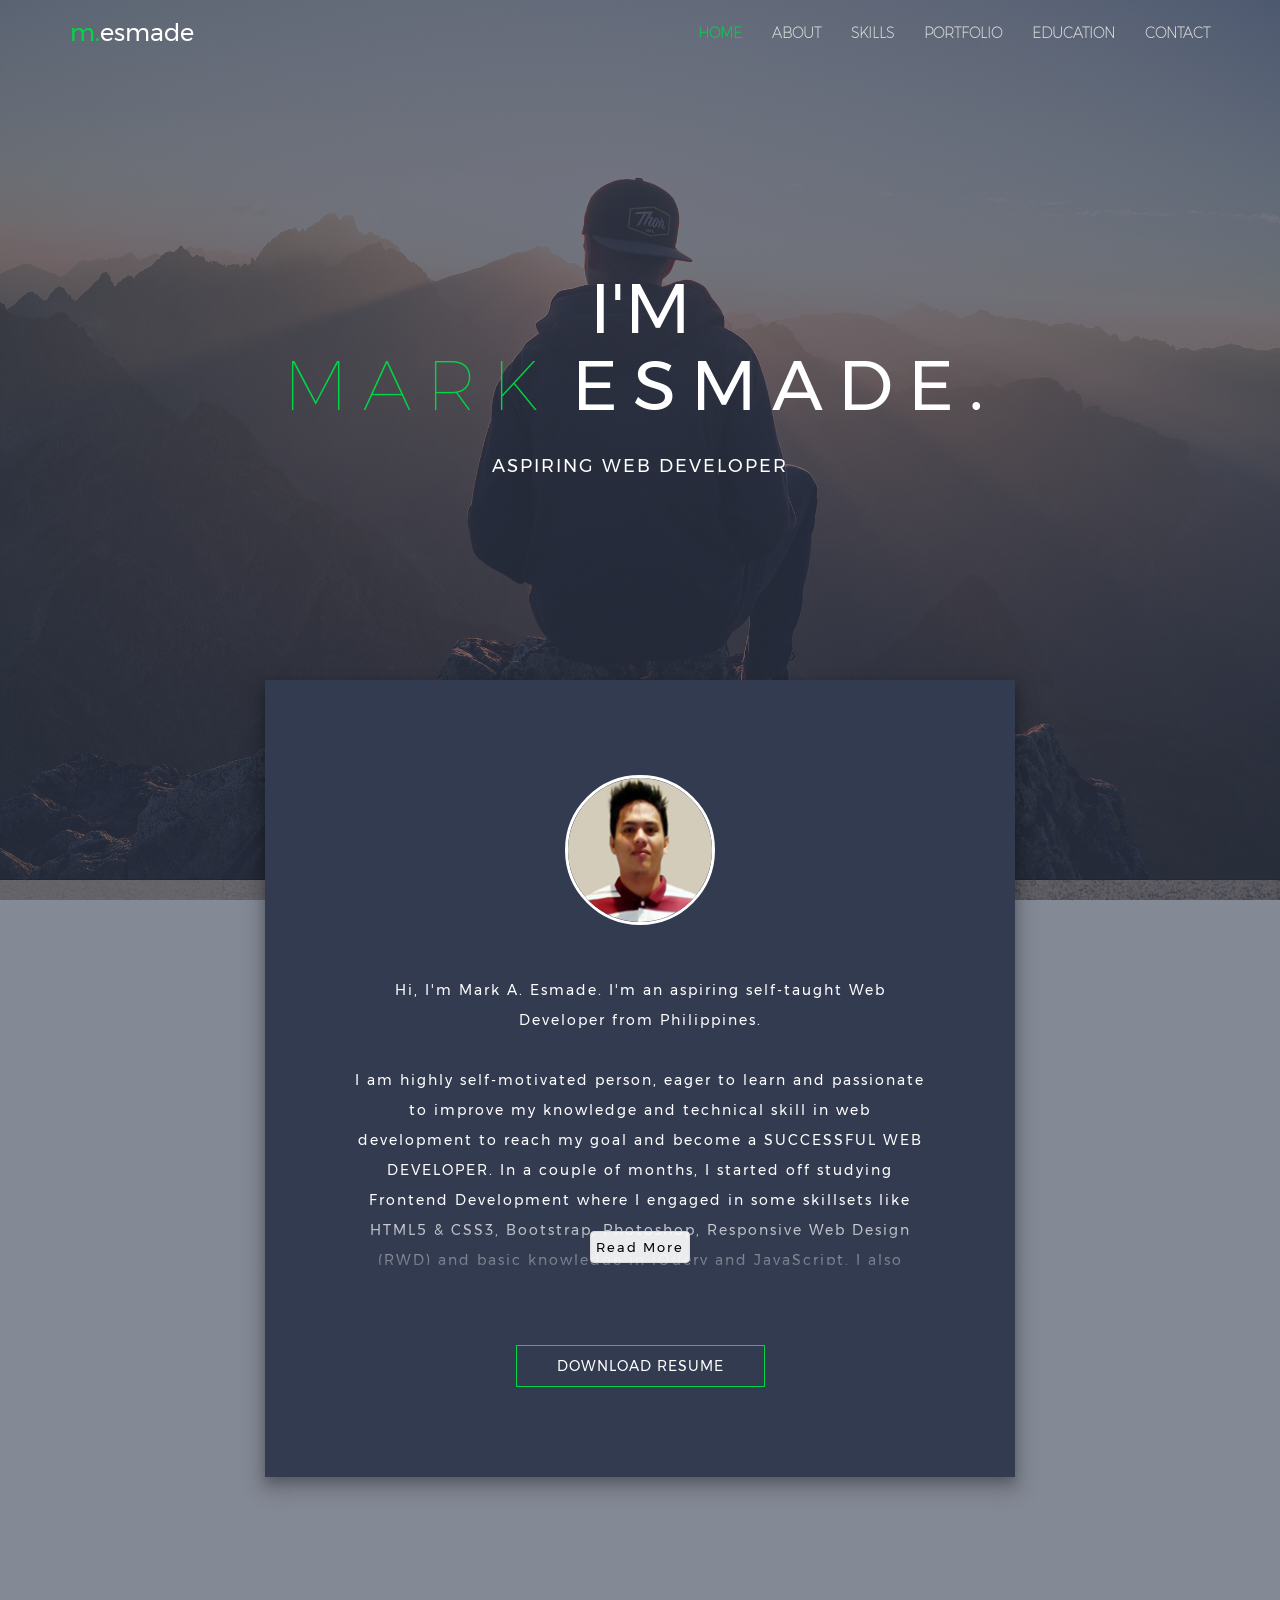
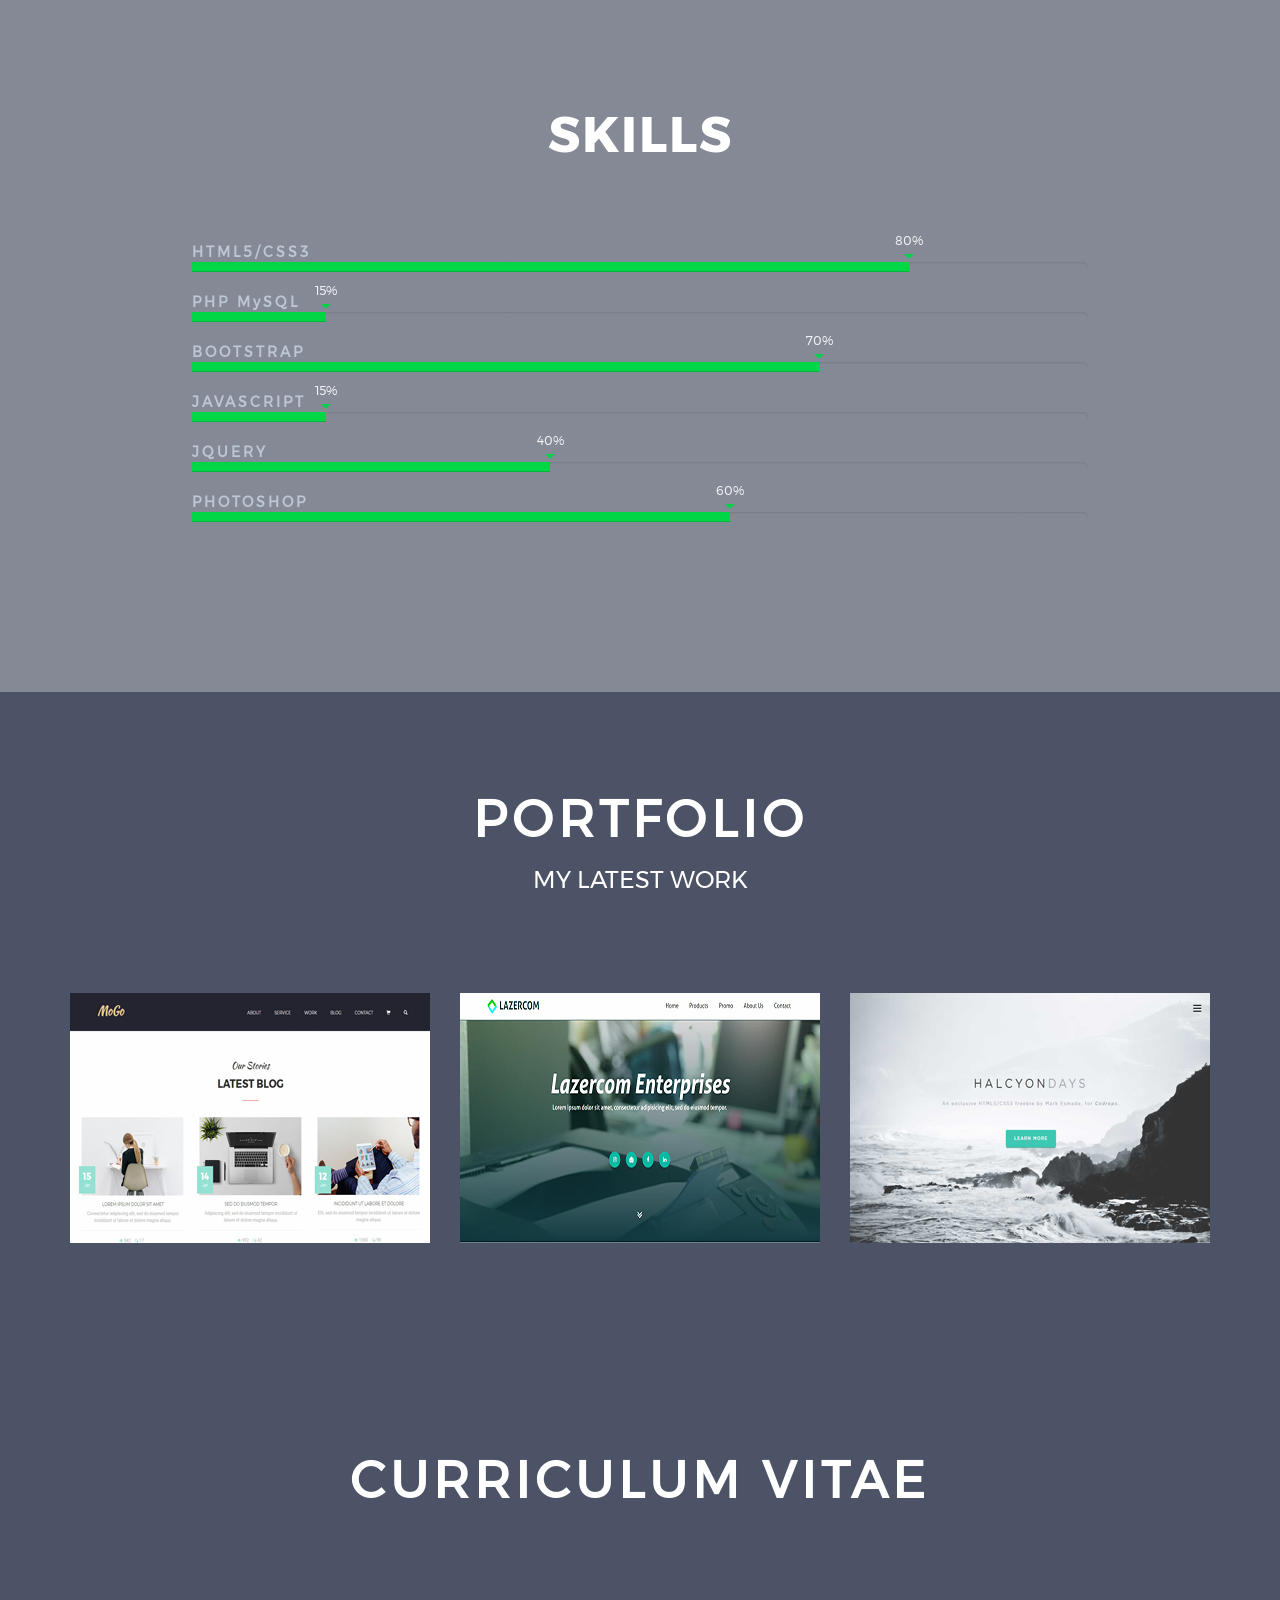
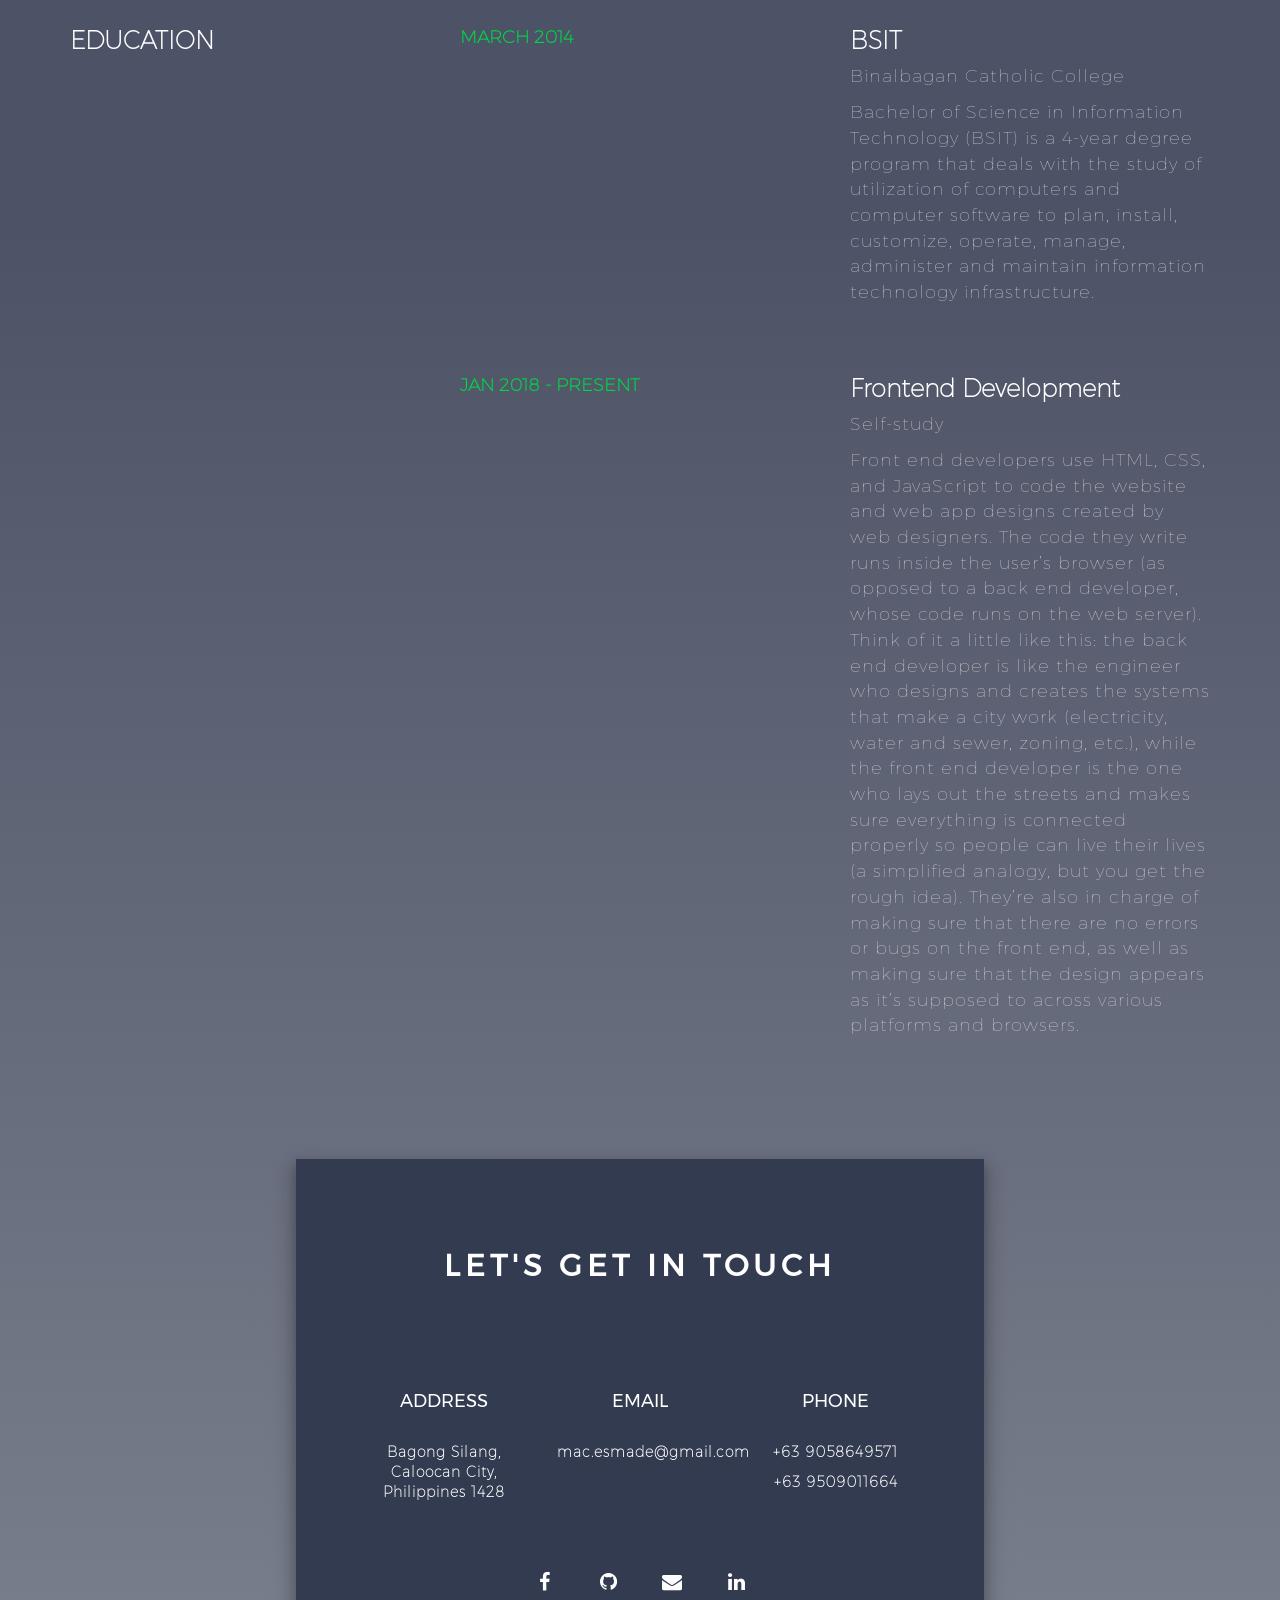
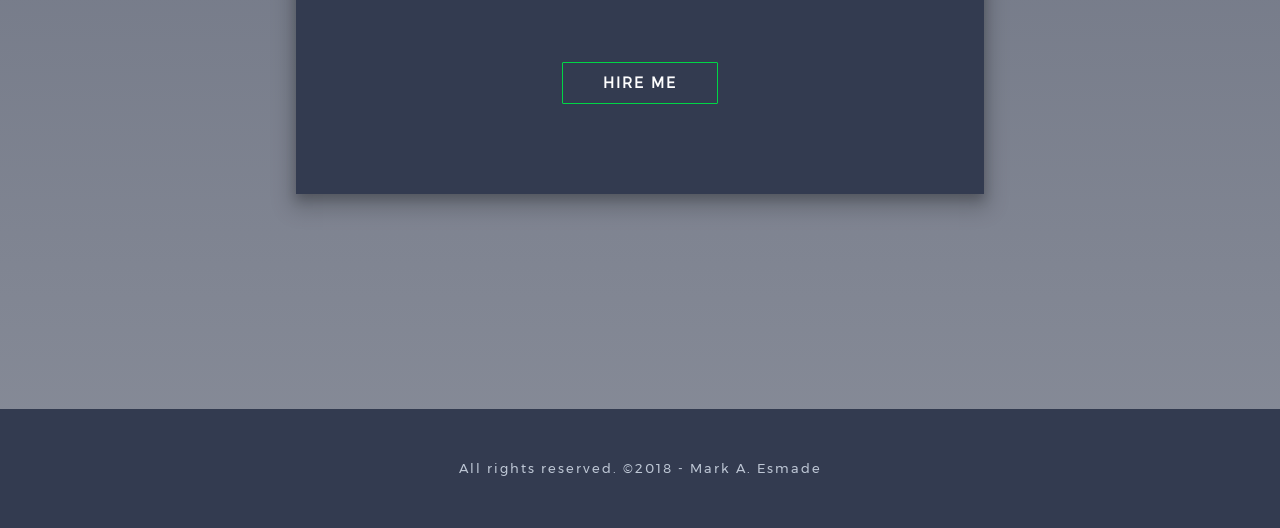
==== commit 36d2584d: "update in skills" ====
--- a/index.html
+++ b/index.html
@@ -111,9 +111,9 @@
 							<div class="barWrapper">
 								<span class="progressText"><B>PHP MySQL</B></span>
 								<div class="progress ">
-									<div class="progress-bar" role="progressbar" aria-valuenow="25" aria-valuemin="0"
+									<div class="progress-bar" role="progressbar" aria-valuenow="15" aria-valuemin="0"
 										aria-valuemax="100" style="">
-										<span class="popOver" data-toggle="tooltip" data-placement="top" title="25%">
+										<span class="popOver" data-toggle="tooltip" data-placement="top" title="15%">
 										</span>
 									</div>
 								</div>
@@ -133,9 +133,9 @@
 							<div class="barWrapper">
 								<span class="progressText"><B>JAVASCRIPT</B></span>
 								<div class="progress">
-									<div class="progress-bar" role="progressbar" aria-valuenow="25" aria-valuemin="0"
+									<div class="progress-bar" role="progressbar" aria-valuenow="15" aria-valuemin="0"
 										aria-valuemax="100">
-										<span class="popOver" data-toggle="tooltip" data-placement="top" title="25%">
+										<span class="popOver" data-toggle="tooltip" data-placement="top" title="15%">
 										</span>
 									</div>
 								</div>
--- a/css/style.css
+++ b/css/style.css
@@ -133,10 +133,10 @@
 .navbar-toggle.active .icon-bar:nth-child(4) {
 	  top: -6px;
 	  transform: rotate(-45deg);
-	  -ms-transform: rotate(45deg);
-	  -o-transform: rotate(45deg);
-	  -moz-transform: rotate(45deg);
-	  -webkit-transform: rotate(45deg);
+	  -ms-transform: rotate(-45deg);
+	  -o-transform: rotate(-45deg);
+	  -moz-transform: rotate(-45deg);
+	  -webkit-transform: rotate(-45deg);
 }
 
 	/*BANNER*/
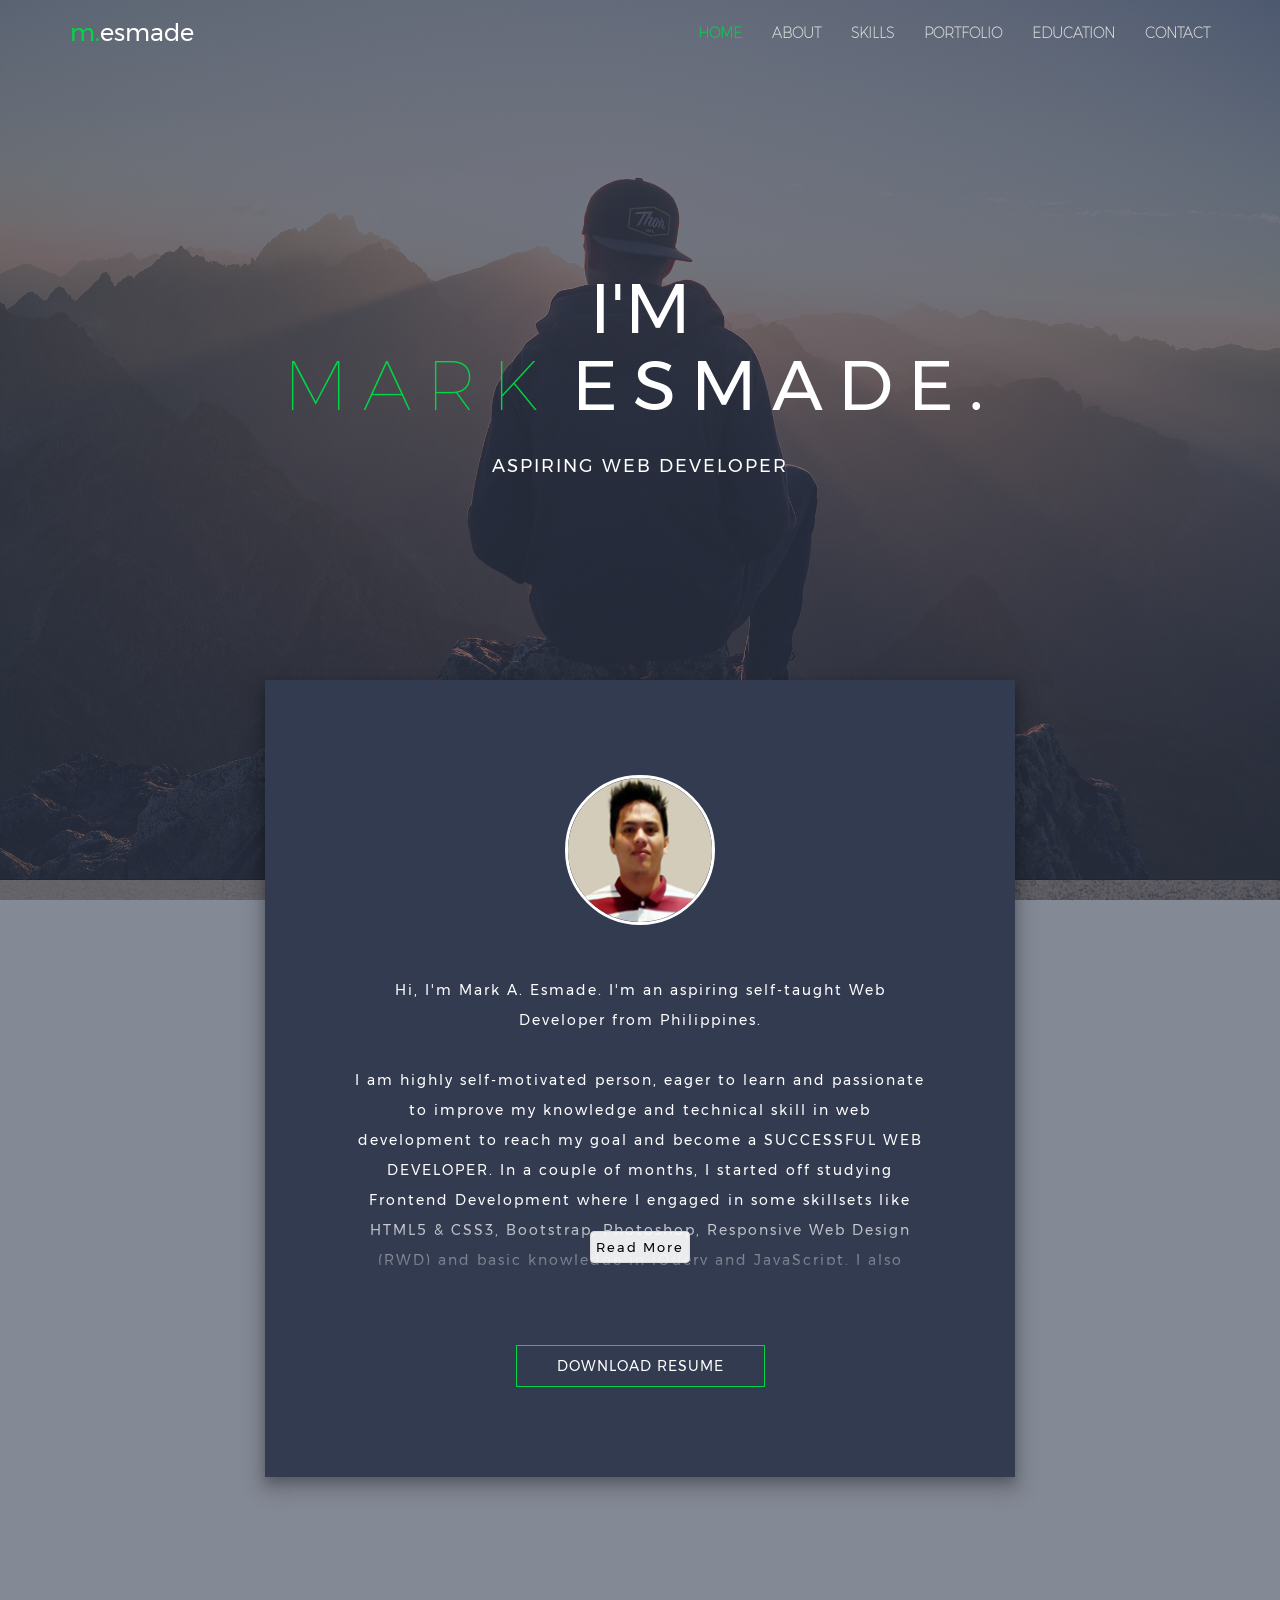
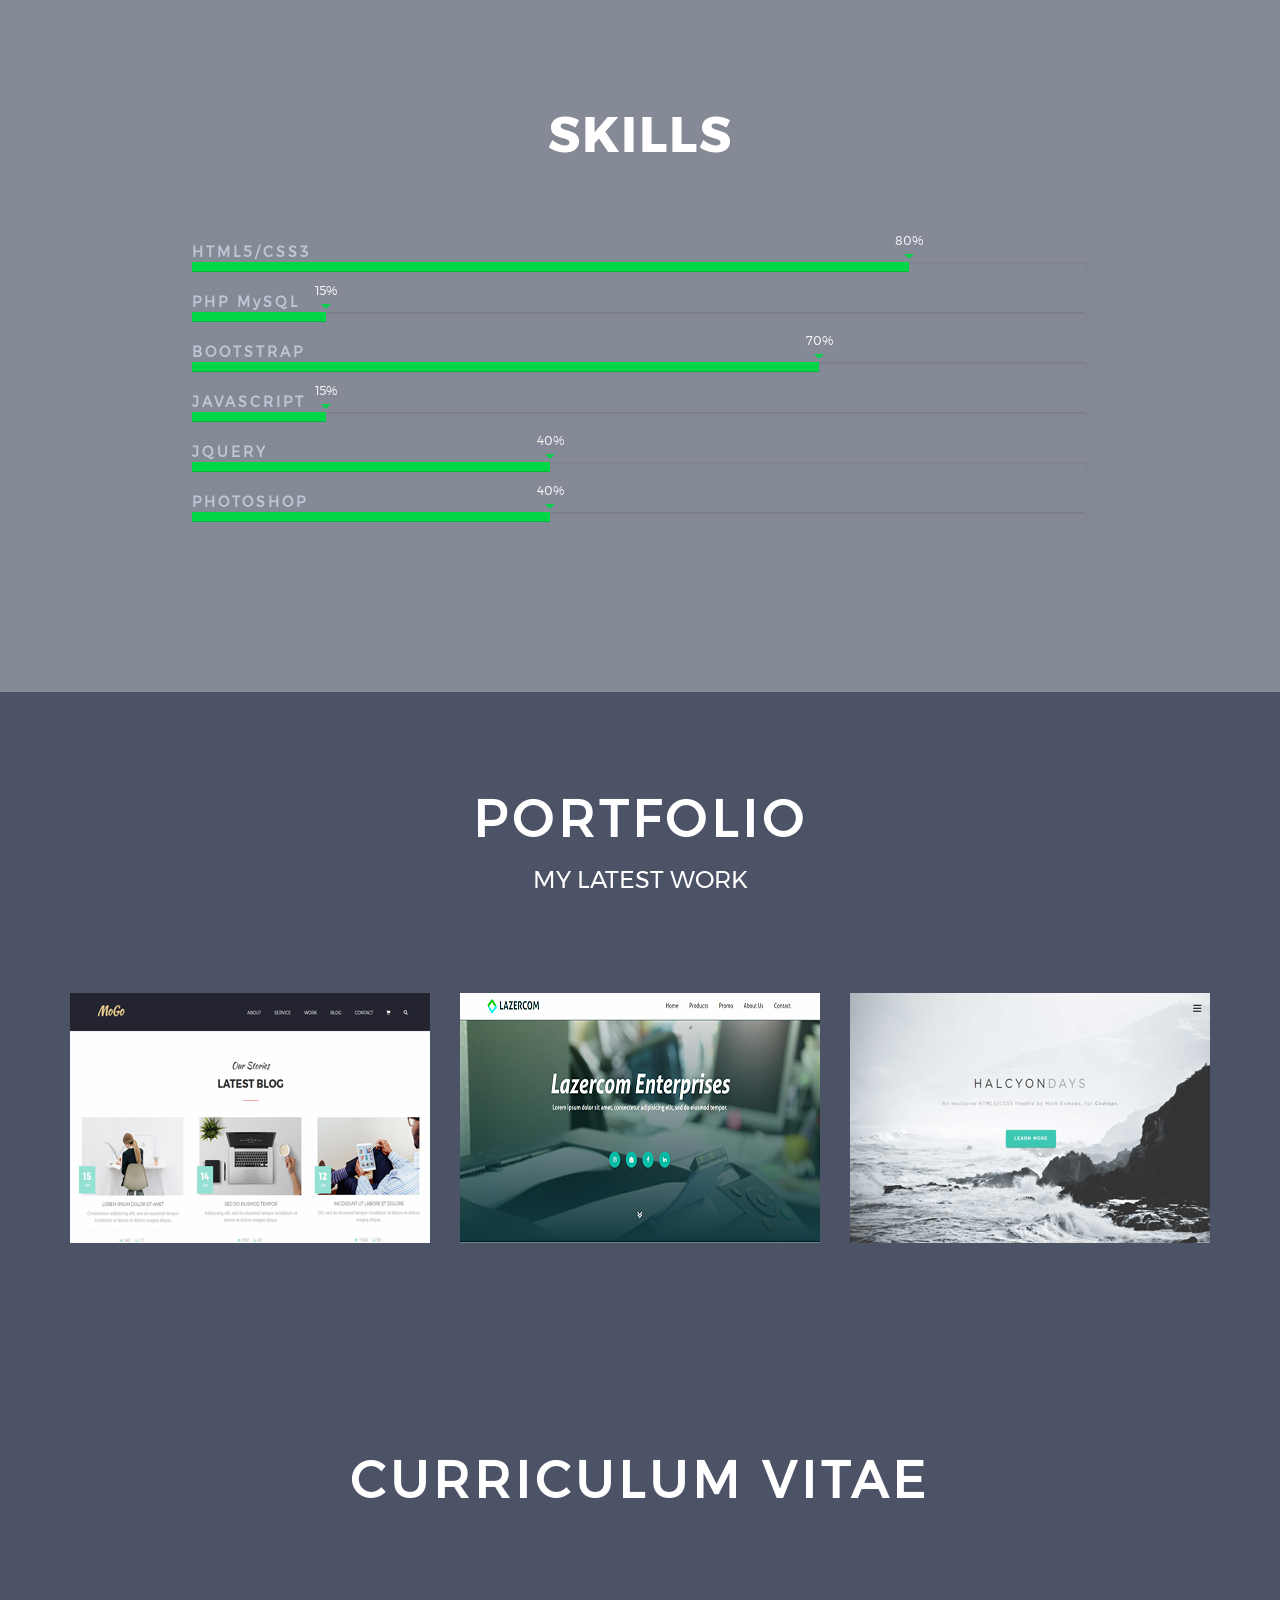
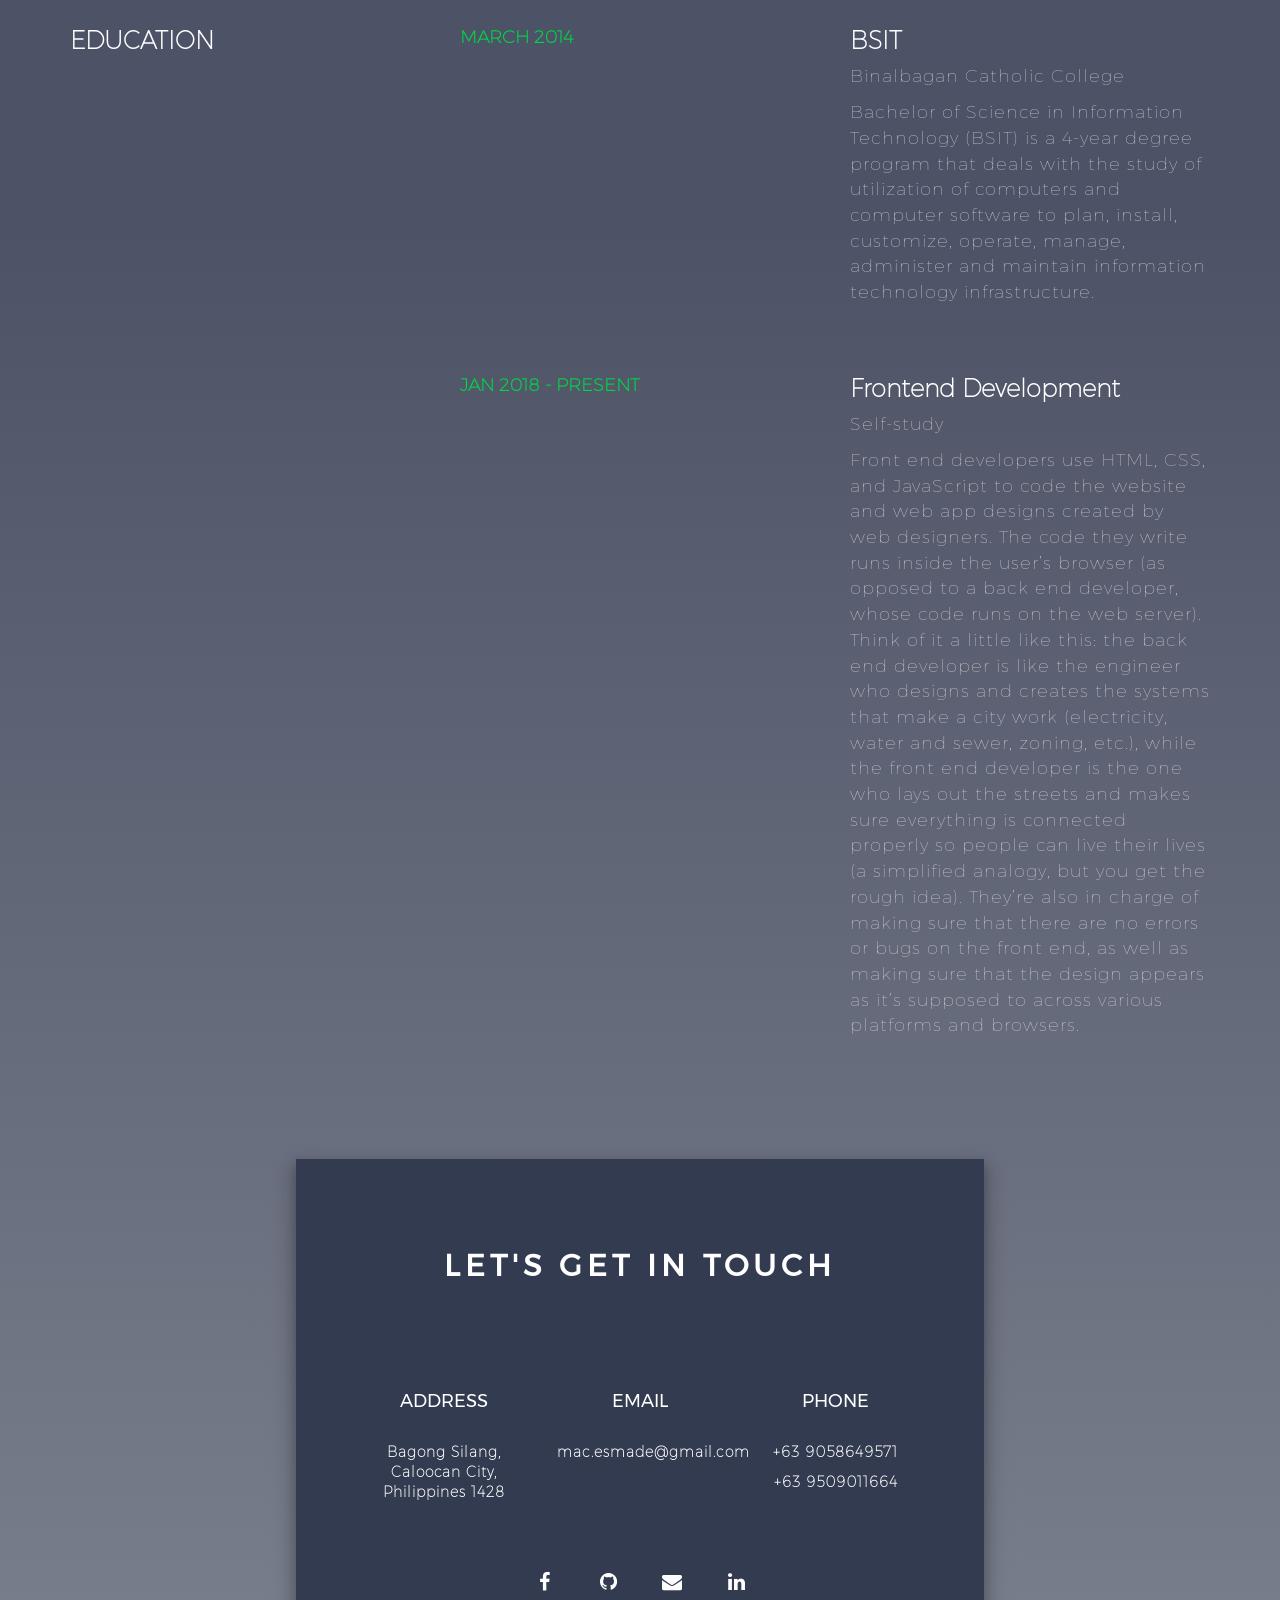
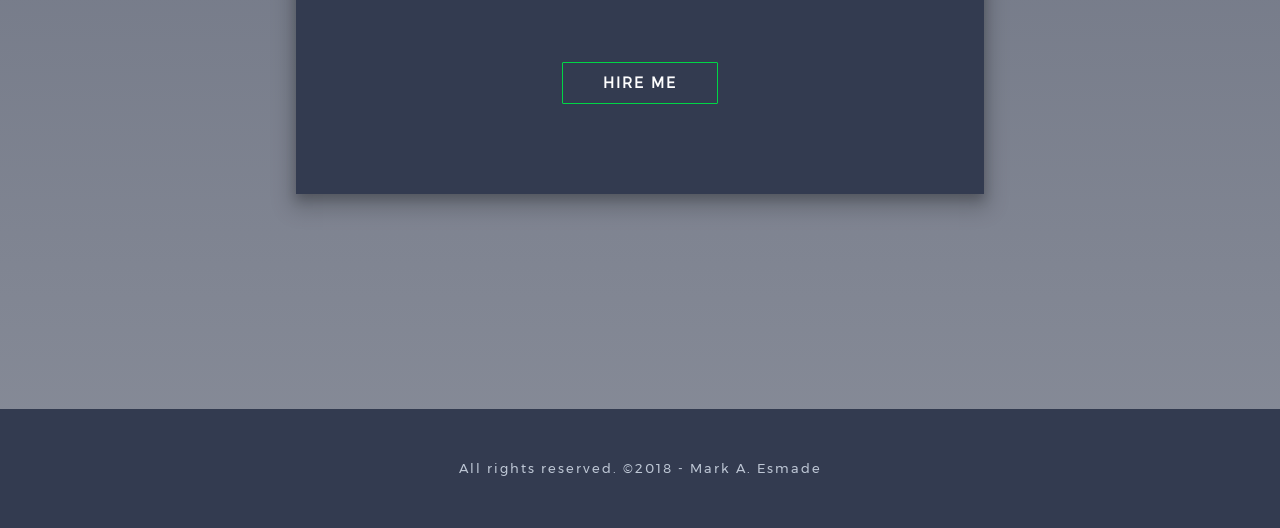
==== commit a9601532: "skills update" ====
--- a/index.html
+++ b/index.html
@@ -155,9 +155,9 @@
 							<div class="barWrapper">
 								<span class="progressText"><B>PHOTOSHOP</B></span>
 								<div class="progress">
-									<div class="progress-bar" role="progressbar" aria-valuenow="60" aria-valuemin="0"
+									<div class="progress-bar" role="progressbar" aria-valuenow="40" aria-valuemin="0"
 										aria-valuemax="100">
-										<span class="popOver" data-toggle="tooltip" data-placement="top" title="60%">
+										<span class="popOver" data-toggle="tooltip" data-placement="top" title="40%">
 										</span>
 									</div>
 								</div>
